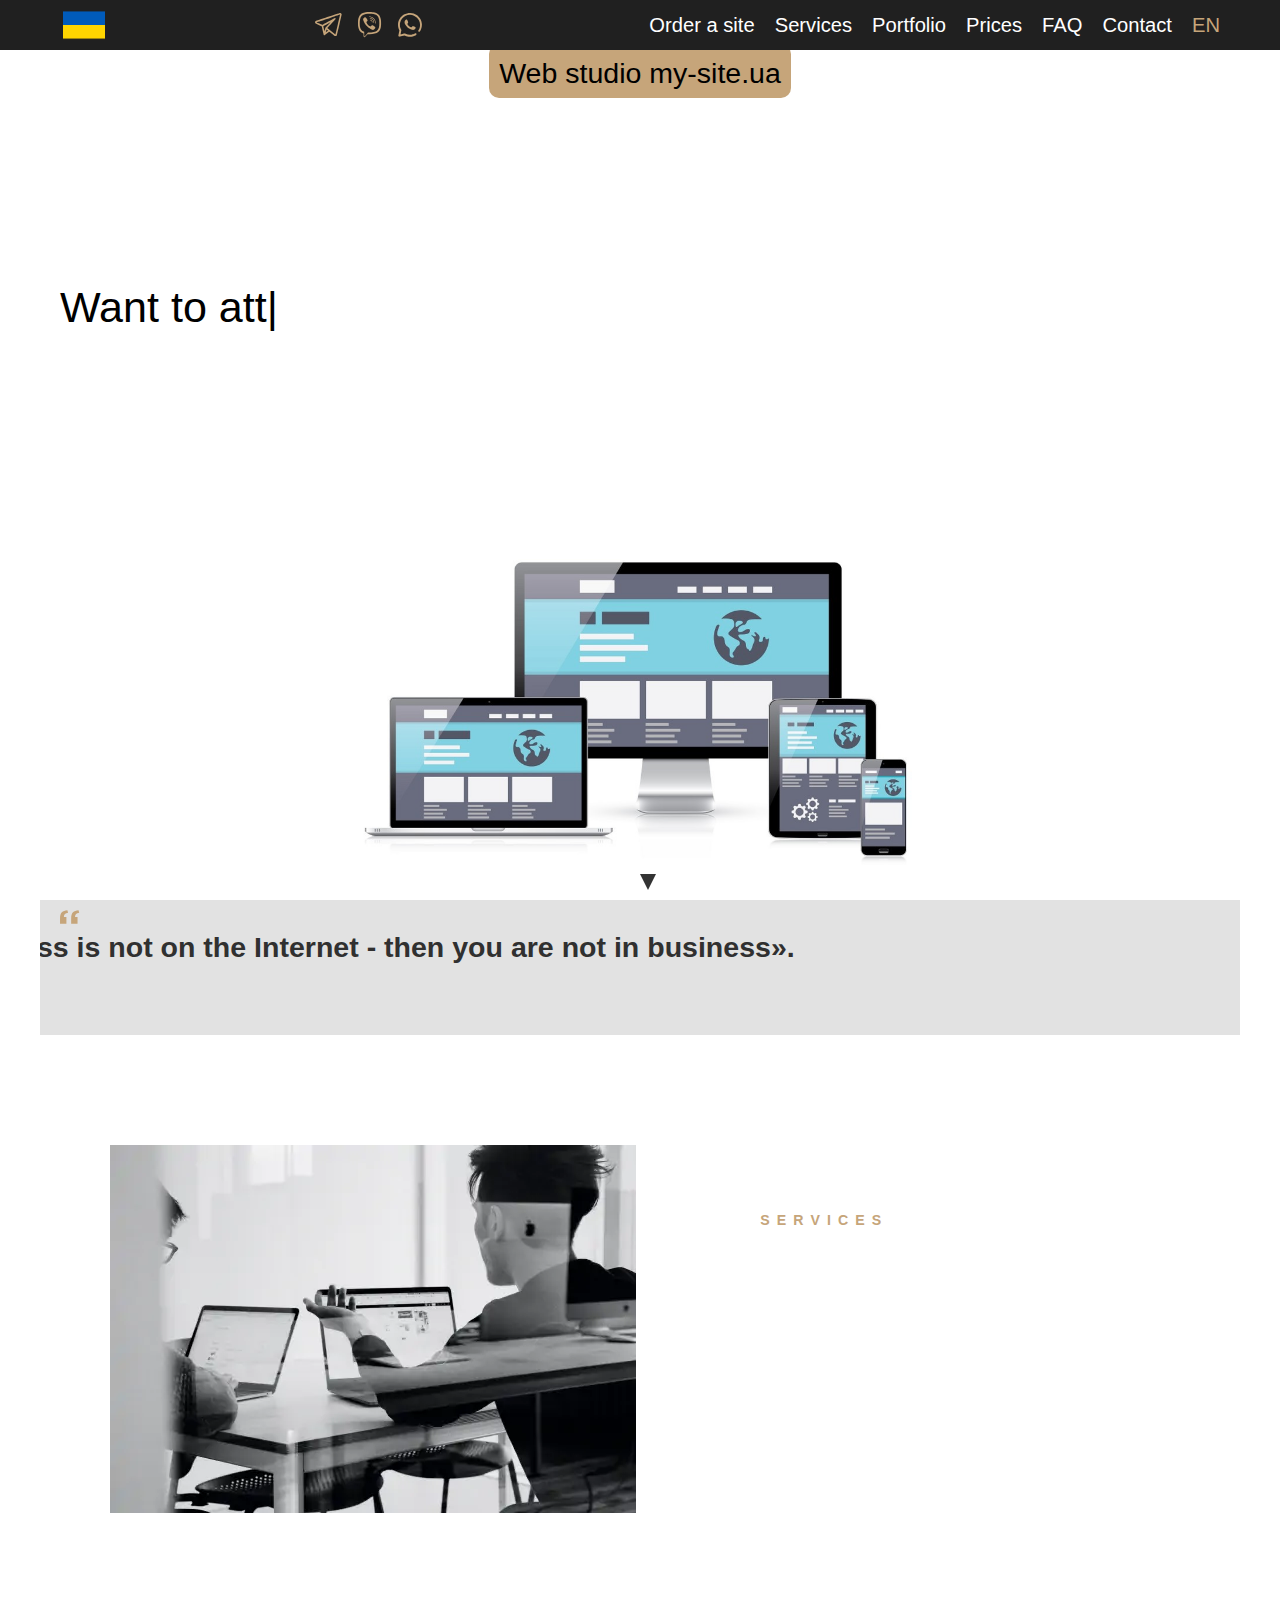
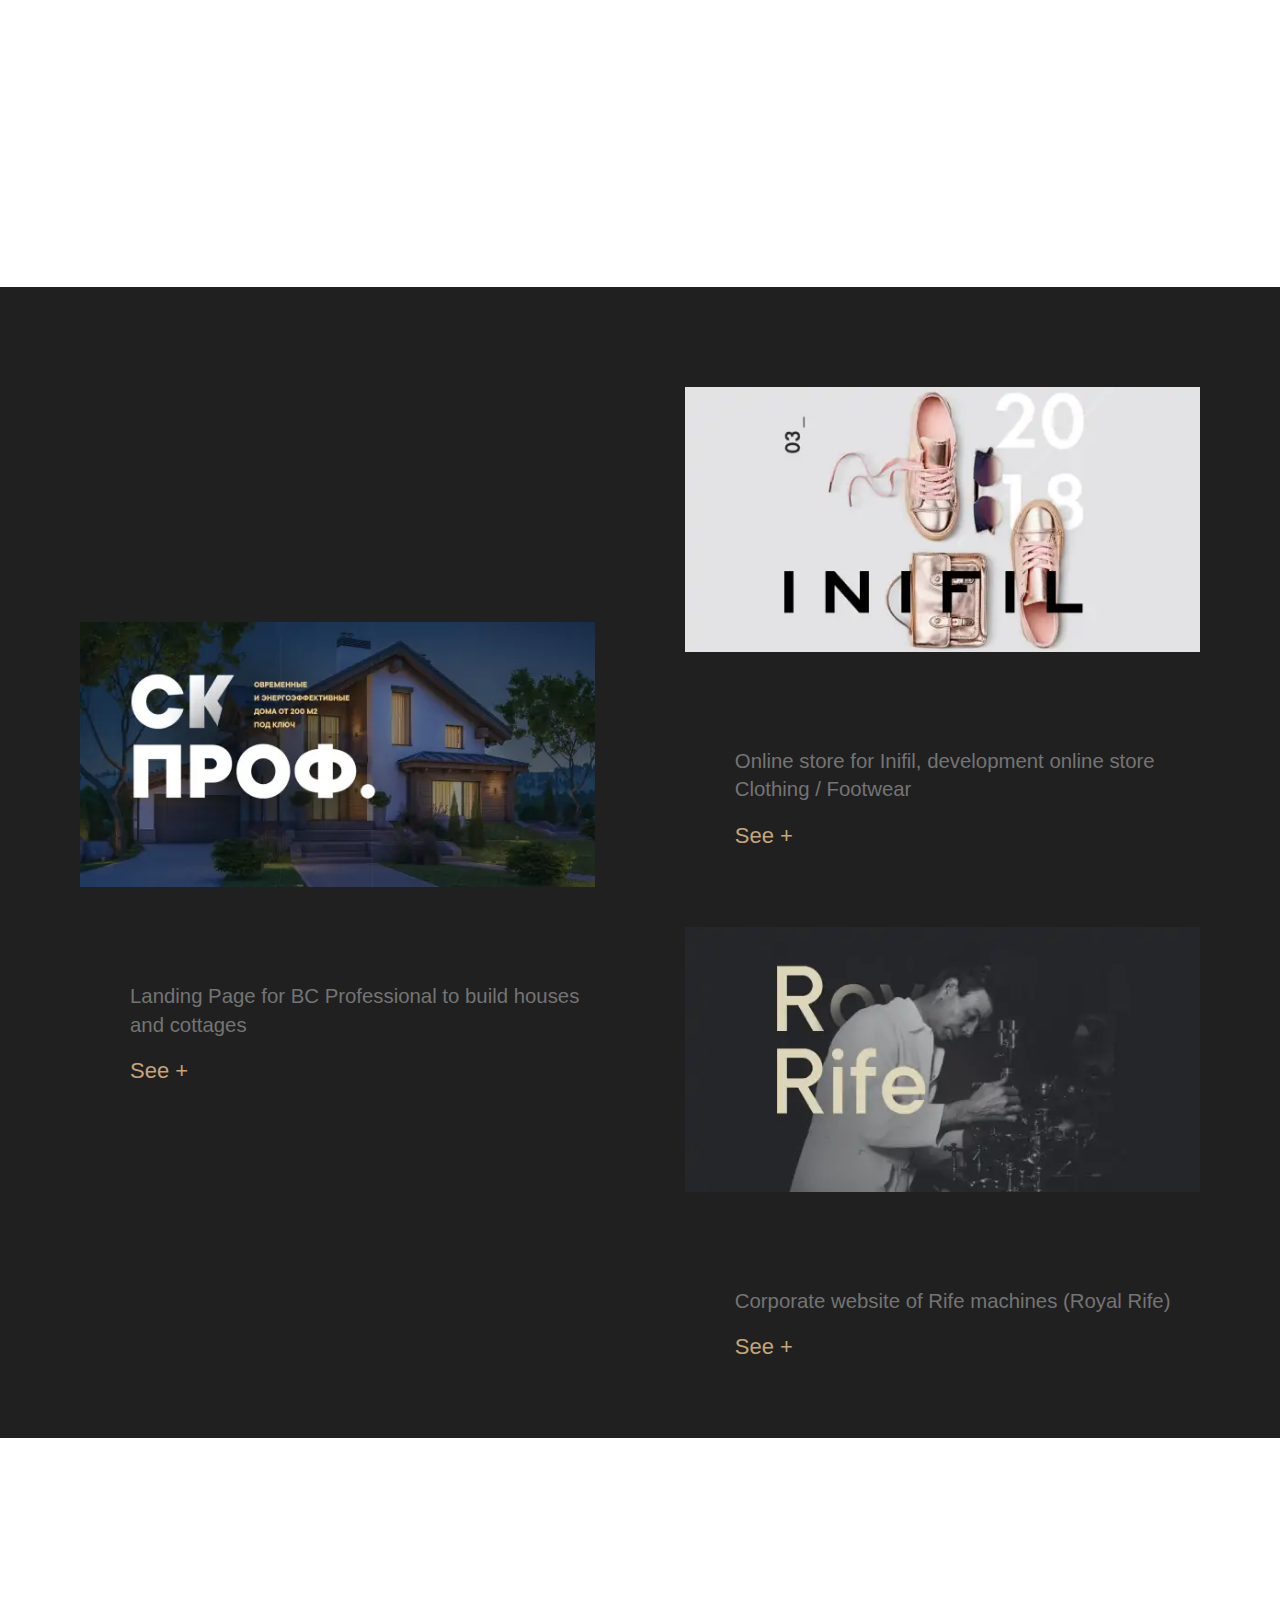
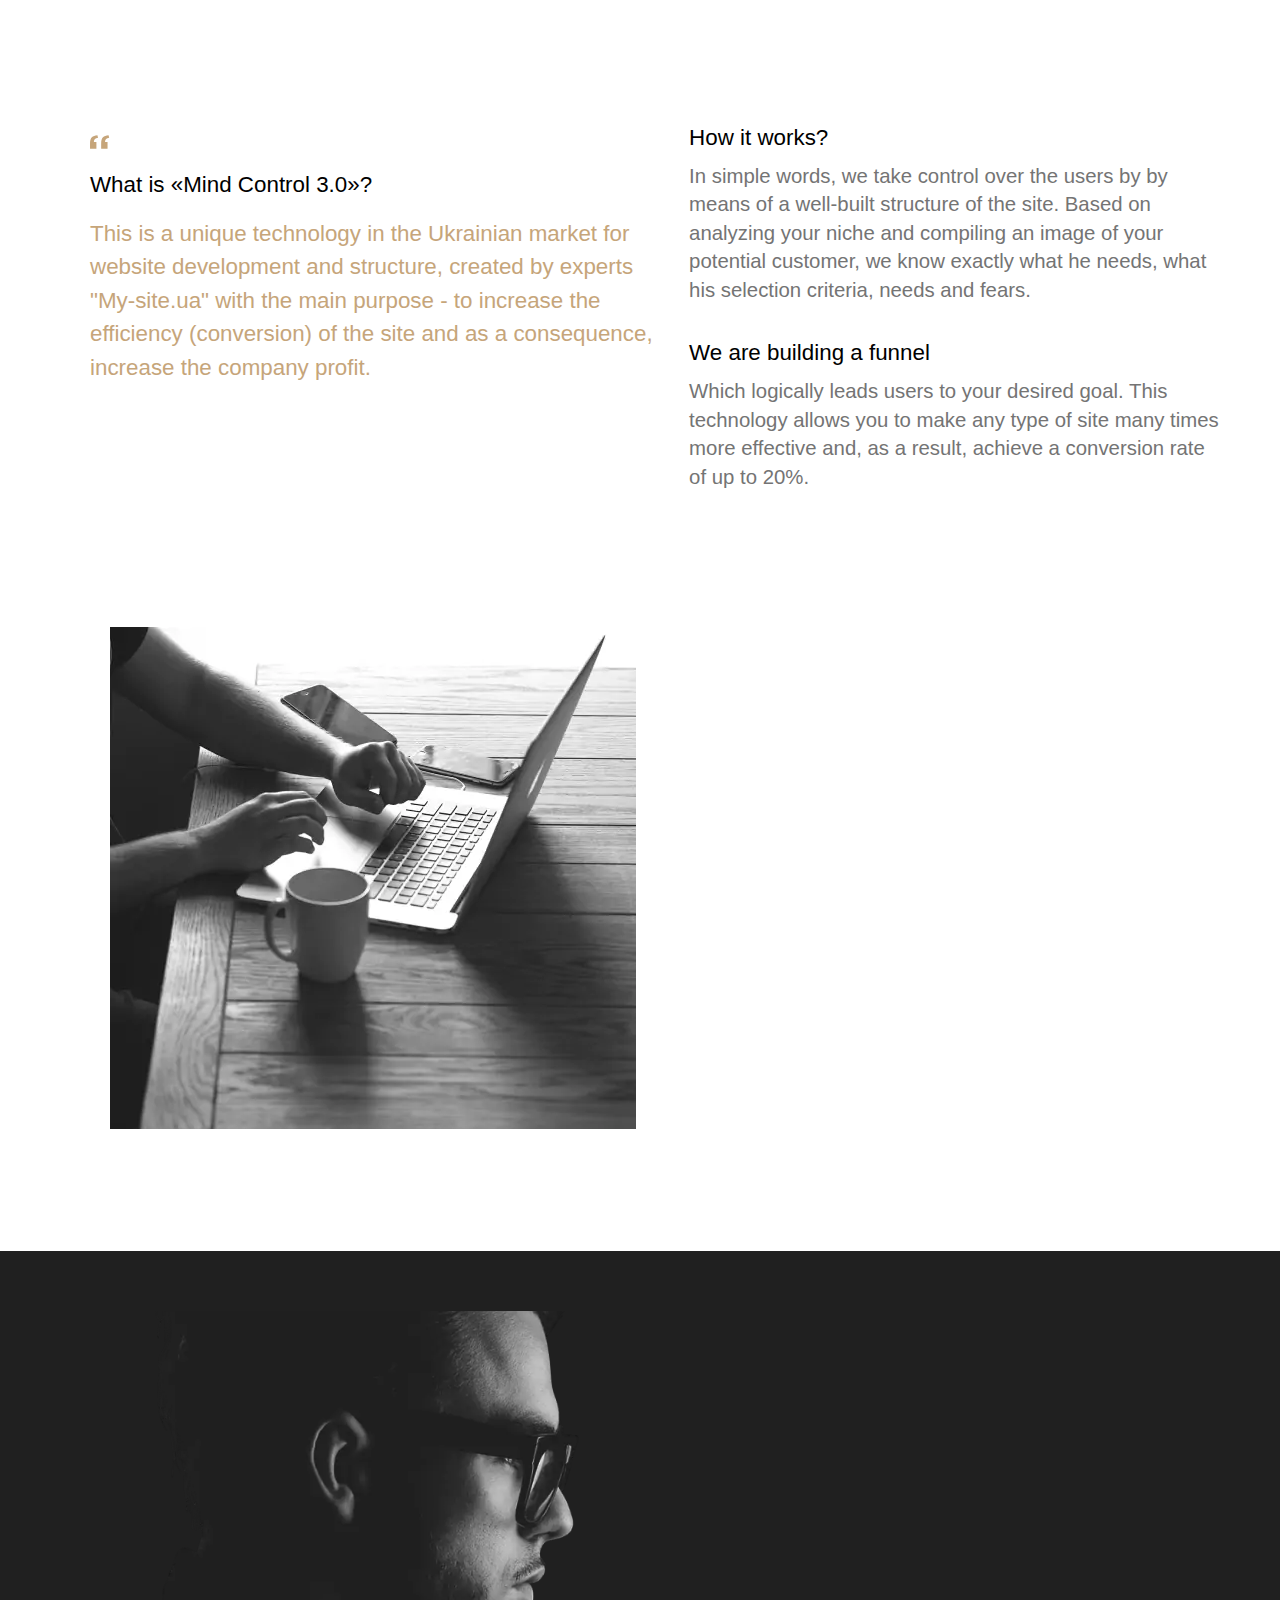
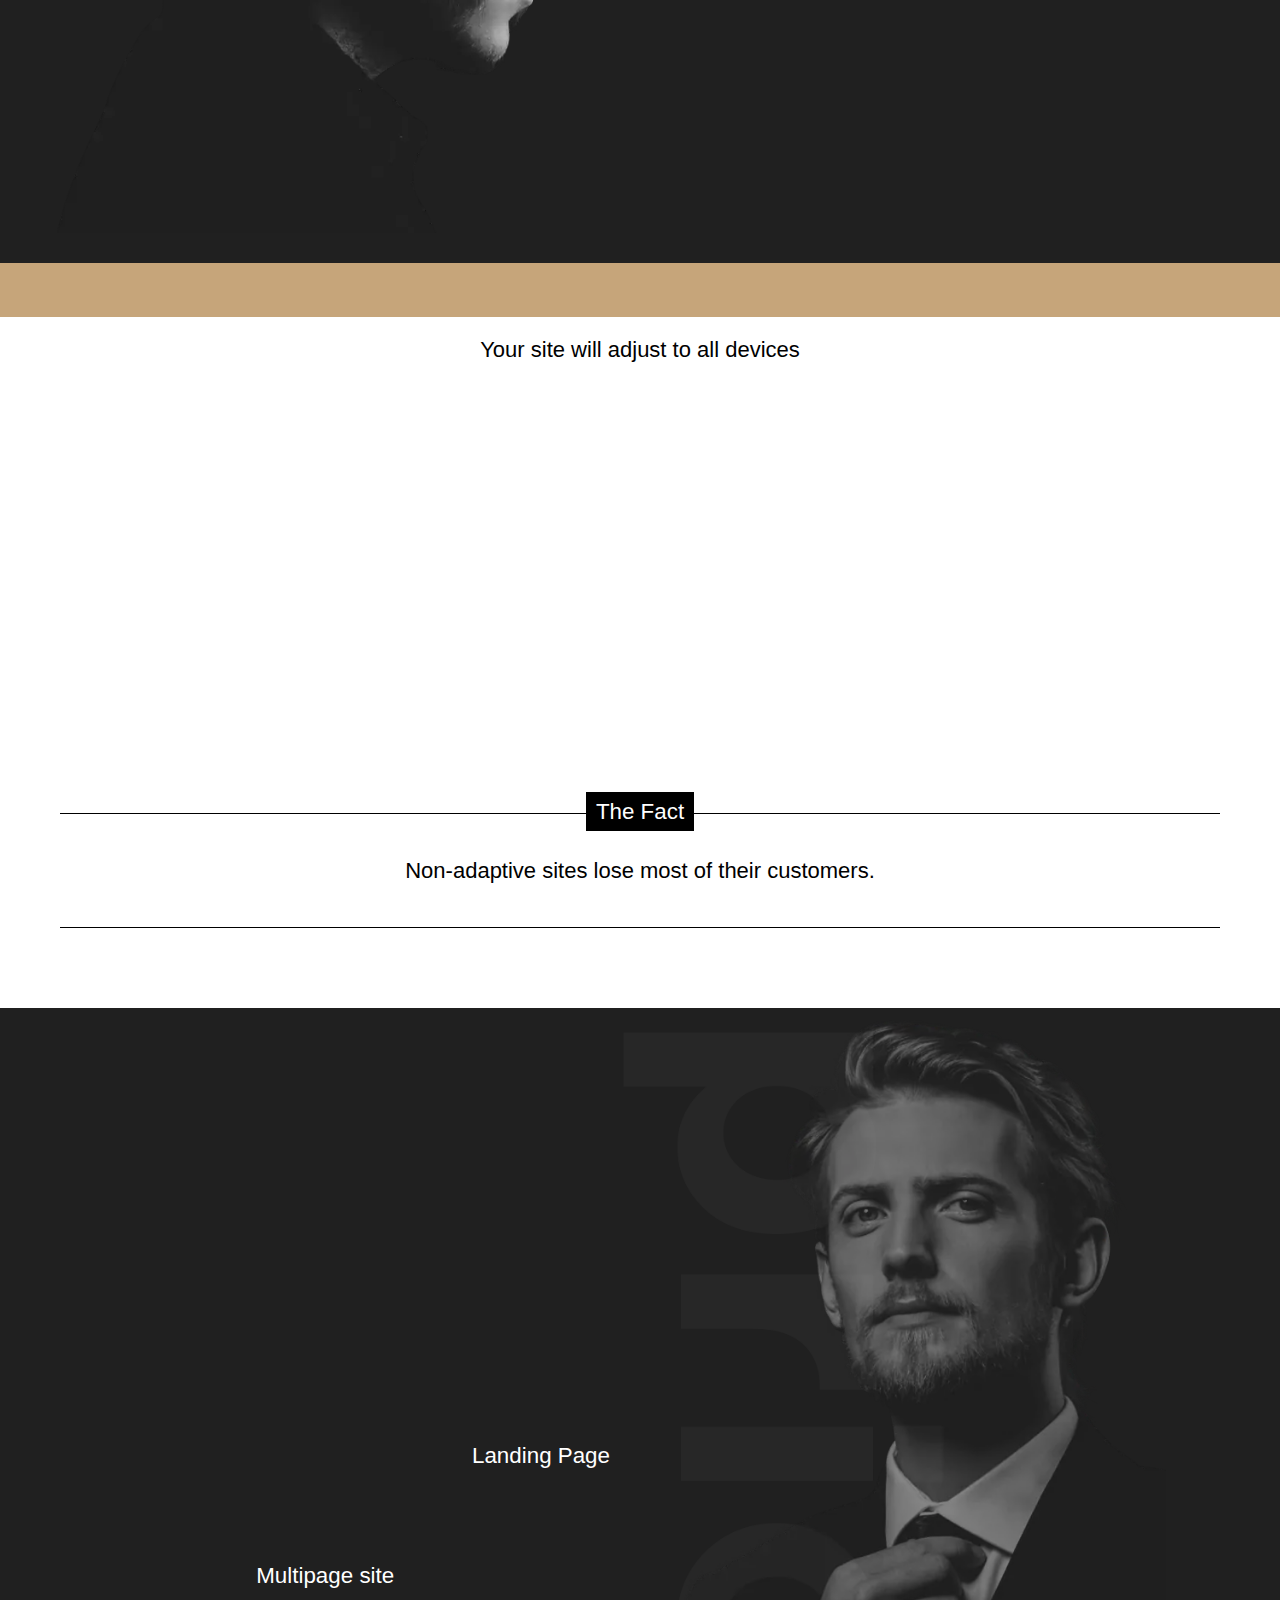
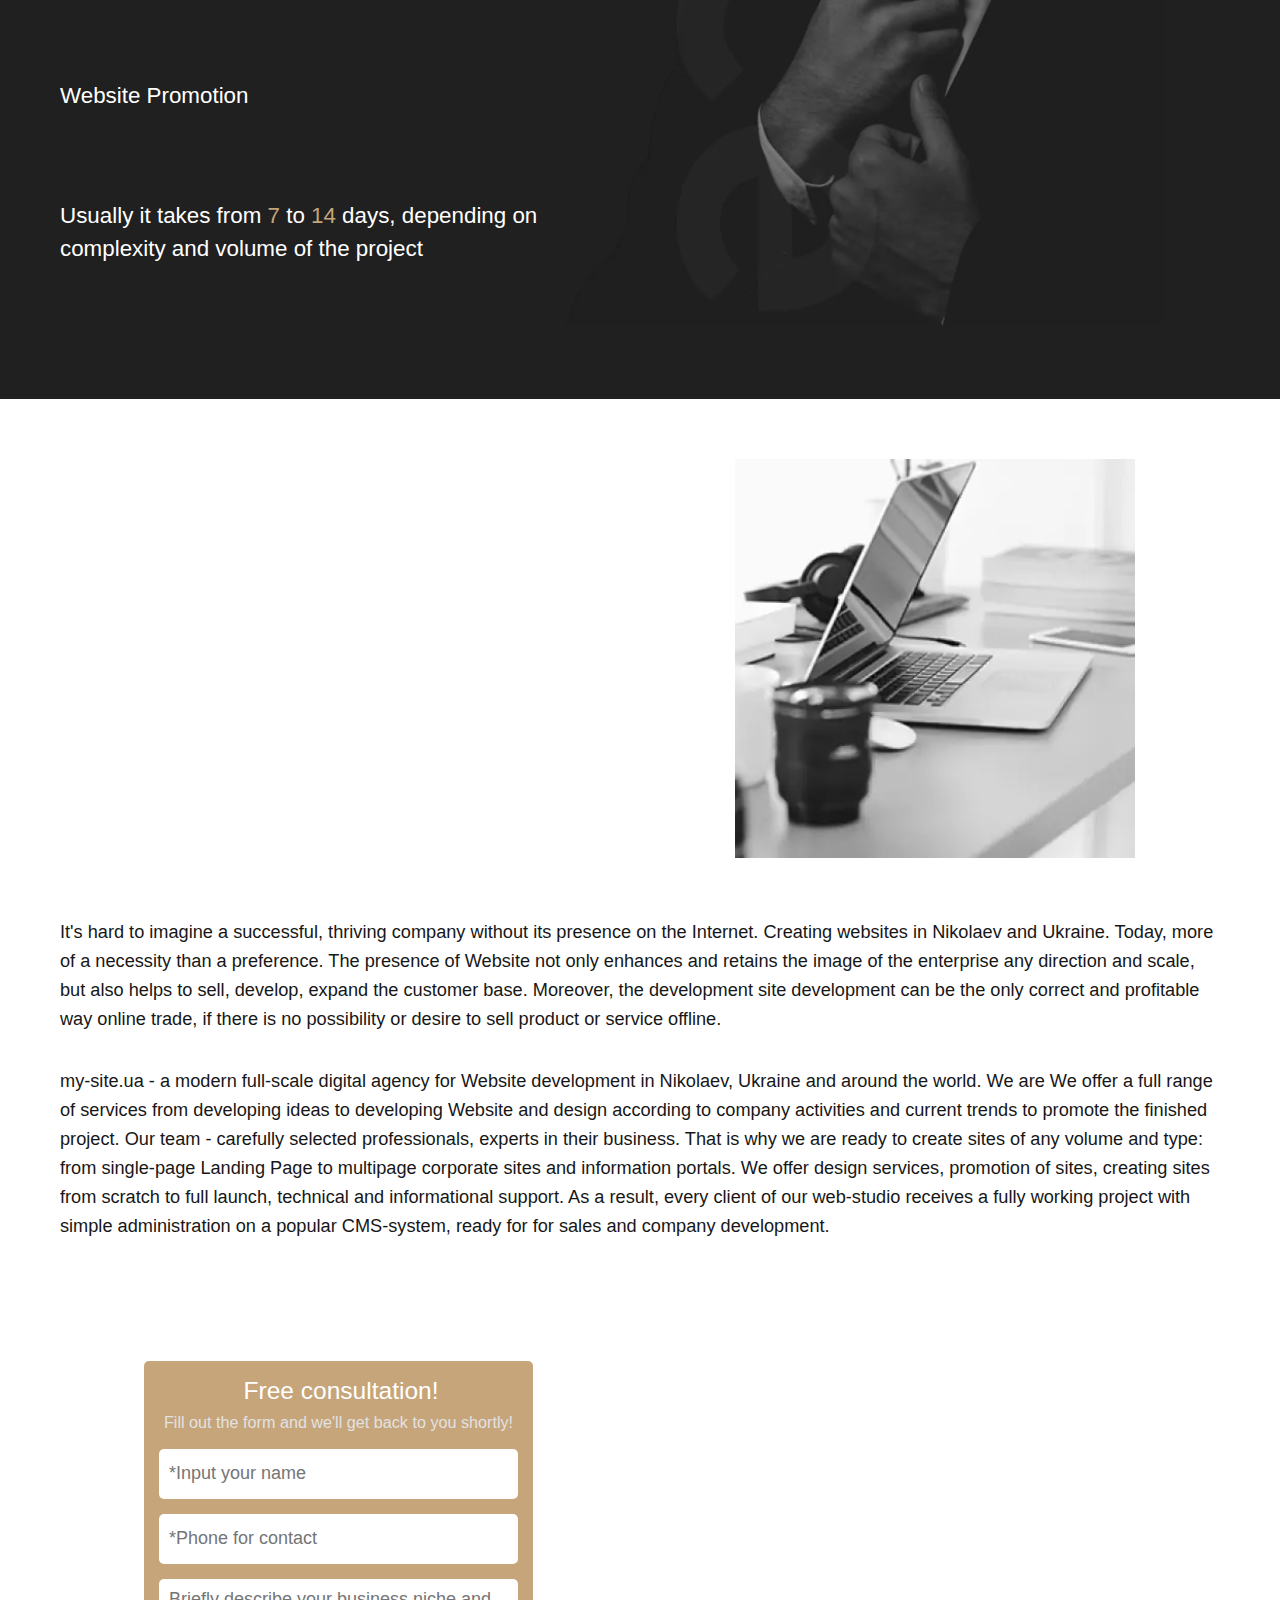
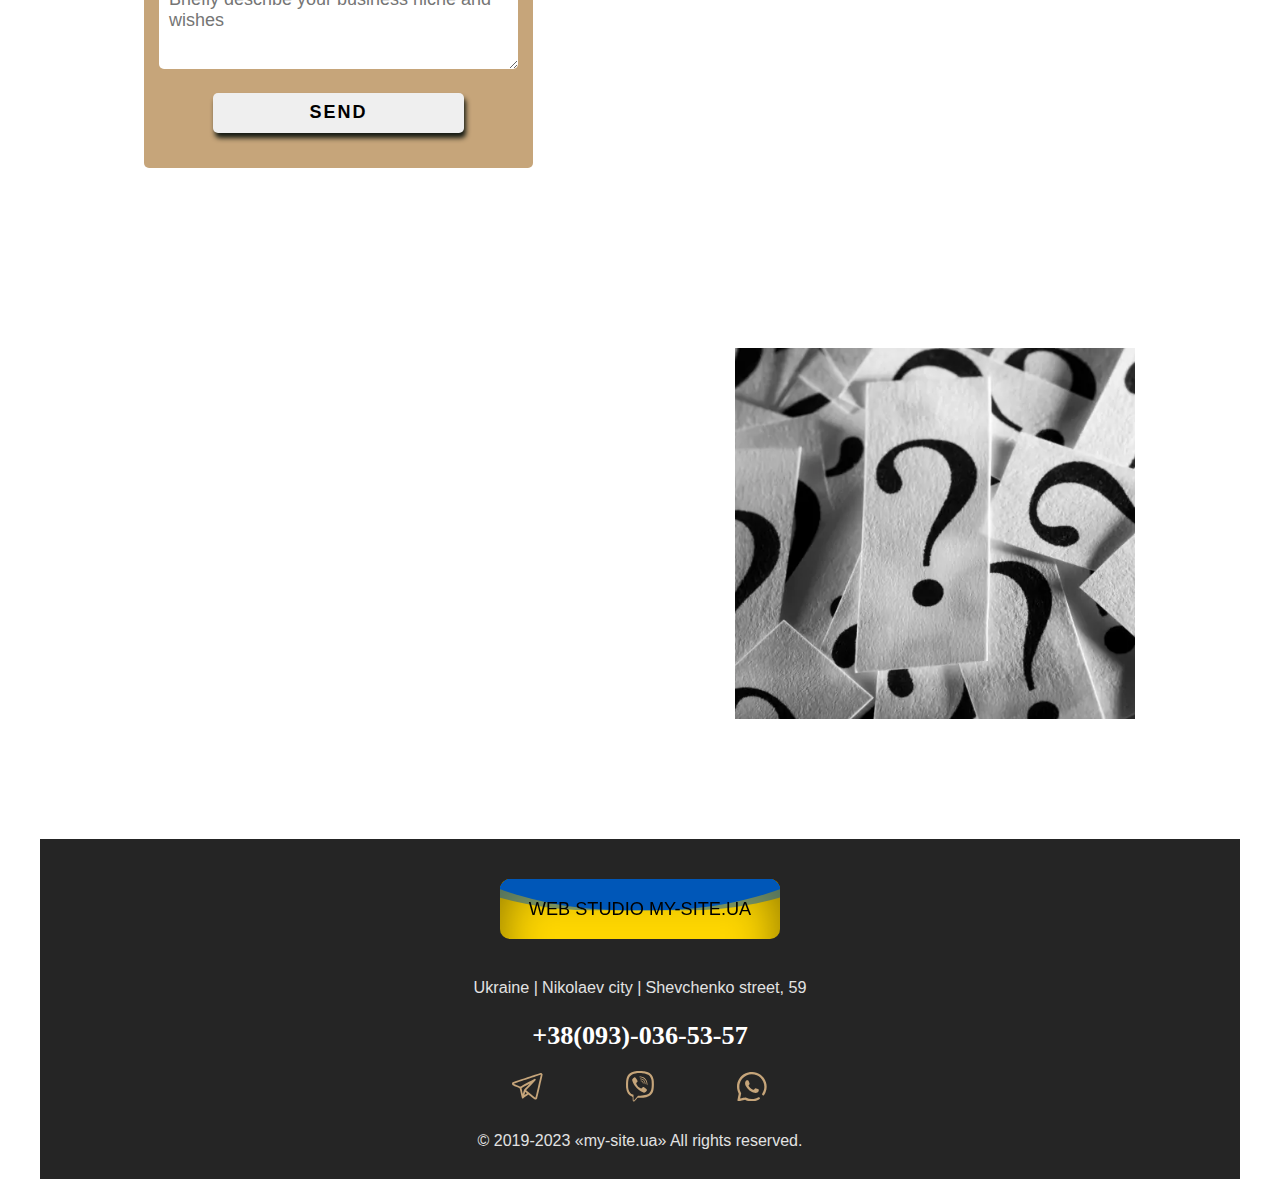
==== en.html @ 3efa8b8e "Закончил укр и анг версии, добавил вотсап" ====
<!DOCTYPE html>
<html lang="en">
  <head>
    <meta charset="UTF-8" />
    <meta name="viewport" content="width=device-width, initial-scale=1.0" />
    <meta http-equiv="X-UA-Compatible" content="ie=edge" />
    <link rel="shortcut icon" type="image/ico" href="img/favicon.ico.png" />
    <!-- Краткое описание страницы  -->
    <meta
      name="description"
      content="Development of modern websites in Ukraine" />
    <!-- Пишем не более 140 символов. -->
    <!-- Ключевые слова страницы  -->
    <meta
      name="keywords"
      content="Make a site, the site price, website development, website on WordPress, the site on Wordpress, buy the site, order a website, website creation, website not expensive, the site Ukraine, order a website in Ukraine" />
    <!-- Пишем не более 20ти слов. Ключевые фразы разделяем запятой. -->
    <!-- локализация сайта, для русскоязычного сайта ru_RU -->
    <meta property="og:locale" content="en_US" />
    <!-- тип контента, по умолчанию используется article -->
    <meta property="og:type" content="article" />
    <!-- заголовок страницы, который будет выводится в записи социальной сети -->
    <meta
      property="og:title"
      content="Development of modern websites in Ukraine" />
    <!-- описание страницы -->
    <meta
      property="og:description"
      content="Profesionalno approach to solving your problems. Corporate sites (business cards), landing page (the site of one product or service), multi-page sites. Reasonable prices with high quality!" />
    <!-- ссылка на изображение, которое будет публиковаться в записи -->
    <meta
      property="og:image"
      content="https://dimamarktarg.github.io/dev-site/img/bg/bg2.jpg" />
    <!-- ссылка на текущую страницу -->
    <meta
      property="og:url"
      content="https://dimamarktarg.github.io/dev-site/" />
    <!-- название сайта -->
    <meta property="og:site_name" content="Web studio my-site.ua" />
    <link rel="stylesheet" href="css/style.css" />
    <title>Development of modern websites in Ukraine</title>
    <script defer src="js/en.js"></script>
  </head>
  <body>
    <div class="wrapper">
      <header class="header" id="navbar">
        <div class="header__container">
          <div class="header__logo">
            <a
              href="https://dimamarktarg.github.io/dev-site/"
              class="header__logo"
              ><img src="img/logo.png" alt="Лого" class="nav__logo" id="logo"
            /></a>
          </div>
          <div class="nav__text">
            <a href="https://t.me/Smile111" target="_blank" rel="nofollow">
              <svg
                width="27"
                viewBox="0 0 21 18"
                fill="none"
                xmlns="http://www.w3.org/2000/svg">
                <path
                  d="M16.2241 1.00653C14.552 1.56661 10.3392 2.95464 6.87319 4.09916C0.898973 6.0635 0.558053 6.19338 0.322656 6.45312C-0.107552 6.94015 -0.107552 7.58141 0.322656 8.06843C0.501233 8.27948 1.03696 8.54735 2.84709 9.33471C4.11336 9.88667 5.16859 10.3575 5.20917 10.3899C5.24164 10.4143 5.58256 11.8835 5.95595 13.6449C6.40239 15.7148 6.70273 16.9161 6.80013 17.046C7.01118 17.3382 7.32774 17.3463 7.72548 17.0785C7.98523 16.908 10.3149 15.1872 11.0697 14.6027C11.1184 14.5703 12.0032 15.2359 13.1802 16.2018C14.4384 17.2327 15.3231 17.8983 15.5098 17.947C16.1673 18.1499 16.8573 17.7522 17.0683 17.0622C17.1251 16.8512 17.9855 13.2228 18.984 8.99379C20.3801 3.06828 20.7778 1.24192 20.7373 1.02276C20.6317 0.47891 20.0473 0 19.4953 0C19.3736 0 17.8963 0.454559 16.2241 1.00653ZM19.5116 1.39615C19.4872 1.50167 18.6674 4.99204 17.6852 9.16425C16.703 13.3365 15.8913 16.7619 15.8751 16.77C15.8589 16.7862 14.4302 15.6417 12.7013 14.2293L9.55996 11.6562L10.12 11.088C12.8474 8.27948 15.9968 4.9271 16.0618 4.75664C16.2079 4.36702 15.9238 3.9774 15.4855 3.9774C15.3556 3.9774 8.32615 7.80869 5.9803 9.15613C5.76925 9.27789 5.70432 9.25354 3.74809 8.40124C2.64416 7.92233 1.60516 7.46777 1.45906 7.3866L1.17496 7.2486L3.08248 6.62358C4.12148 6.28266 8.22875 4.93522 12.2061 3.62024C16.1835 2.30527 19.4547 1.22569 19.4953 1.22569C19.5278 1.21757 19.5359 1.29874 19.5116 1.39615ZM11.5487 7.80869C11.1996 8.18207 10.3067 9.11555 9.56807 9.88667C8.82942 10.6578 8.18816 11.3721 8.13946 11.4695C8.08264 11.5669 7.88783 12.2082 7.69302 12.8819C7.50632 13.5637 7.33586 14.1157 7.32774 14.0995C7.28716 14.067 6.47545 10.2844 6.4998 10.2682C6.55662 10.2195 12.1331 7.14308 12.1574 7.14308C12.1737 7.14308 11.8977 7.44342 11.5487 7.80869ZM9.7223 13.3527C9.94146 13.5313 10.12 13.7017 10.1119 13.7342C10.1038 13.7667 9.69795 14.0832 9.21904 14.4485C8.66707 14.8625 8.3505 15.0573 8.37486 14.9599C8.39921 14.8787 8.5372 14.4079 8.67519 13.9209C8.81318 13.4257 8.94306 12.9793 8.96741 12.9144C9.00799 12.7926 9.02423 12.8007 9.7223 13.3527Z"
                  fill="#c6a57a"></path>
              </svg>
            </a>
            <a
              href="viber://chat?number=%2B380930365357"
              target="_blank"
              rel="nofollow">
              <svg
                width="24"
                viewBox="0 0 19 20"
                fill="none"
                xmlns="http://www.w3.org/2000/svg">
                <path
                  d="M7.18602 0.0608273C4.56612 0.381472 2.64225 1.16353 1.66468 2.30534C0.976463 3.11086 0.444662 4.36998 0.178761 5.81679C0.00670828 6.74744 -0.0636771 9.90696 0.0692731 11.0018C0.4212 14.0362 1.69596 15.9601 3.90137 16.7891L4.3706 16.9611V17.9935C4.37842 19.2057 4.44881 19.581 4.72253 19.8157C5.19177 20.2223 5.51241 20.0268 6.81063 18.5096L7.57705 17.6103L9.12553 17.6024C12.2694 17.579 14.7564 16.969 15.9842 15.9132C16.8992 15.1389 17.5874 13.9971 17.9081 12.7615C18.3382 11.0644 18.4164 7.41219 18.0645 5.65256C17.3841 2.29752 15.8043 0.88199 11.9566 0.201597C10.9243 0.0139027 8.17924 -0.0643024 7.18602 0.0608273ZM10.7679 1.46853C12.9654 1.70315 14.553 2.26624 15.3742 3.07958C15.9138 3.6192 16.3596 4.54203 16.6177 5.65256C16.7897 6.37205 16.821 6.76308 16.8601 8.12387C16.9539 11.5962 16.5707 13.1994 15.3585 14.4038C14.7173 15.0451 14.2871 15.2954 13.3252 15.5769C12.1286 15.921 10.9399 16.0931 9.35233 16.14L7.88205 16.1869L6.90448 17.3835C6.37268 18.0404 5.75485 18.7599 5.54369 18.9867C4.94151 19.628 4.91805 19.5732 4.91805 17.4147V15.6395L4.45663 15.4674C3.05674 14.9591 2.07135 13.7625 1.63339 12.0655C1.28929 10.7125 1.26583 7.54514 1.59429 5.96538C2.11827 3.42369 3.41649 2.21149 6.17716 1.64841C7.4832 1.38251 9.35233 1.31212 10.7679 1.46853Z"
                  fill="#c6a57a"></path>
                <path
                  d="M8.79856 3.68961C8.72817 3.88513 8.83766 4.04154 9.05664 4.04154C9.5728 4.04936 10.5347 4.2918 11.0744 4.54206C11.786 4.88617 12.5837 5.65258 12.9513 6.34862C13.2563 6.93516 13.4987 7.80325 13.5691 8.59313C13.6239 9.21878 13.7334 9.38301 13.9758 9.1875C14.2495 8.9607 13.8898 7.09157 13.3893 6.12964C12.9904 5.37104 12.1067 4.47949 11.395 4.13539C10.4252 3.65833 8.91587 3.40025 8.79856 3.68961Z"
                  fill="#c6a57a"></path>
                <path
                  d="M5.34711 4.24475C4.63543 4.61232 4.04889 5.35528 4.04106 5.8949C4.03324 6.43452 4.95608 8.43659 5.78506 9.68007C6.37942 10.5638 7.60726 11.8229 8.47535 12.4251C9.34343 13.0273 10.6886 13.7702 11.3846 14.0205C11.9008 14.2082 11.9946 14.2238 12.2762 14.1378C12.6359 14.0283 13.1208 13.6217 13.4414 13.1524C13.9028 12.4798 13.8403 12.1905 13.1051 11.5805C12.3309 10.9314 11.6583 10.5325 11.3533 10.5325C10.9936 10.5325 10.8528 10.6185 10.5947 10.9861C10.2741 11.4475 10.016 11.5336 9.49984 11.3302C8.3815 10.9001 7.38046 9.90687 6.90341 8.74942C6.61404 8.04556 6.64533 7.87351 7.14584 7.38081C7.52123 7.01324 7.57598 6.9194 7.57598 6.6535C7.57598 6.30939 7.16931 5.58207 6.50455 4.72963C6.01968 4.11962 5.78506 4.01795 5.34711 4.24475Z"
                  fill="#c6a57a"></path>
                <path
                  d="M9.25053 5.01924C9.15668 5.24604 9.28963 5.33989 9.80579 5.44155C11.2291 5.69963 12.1363 6.66157 12.2615 8.04581C12.2927 8.4603 12.3475 8.62454 12.4492 8.6871C12.7072 8.84351 12.7933 8.59326 12.7307 7.91286C12.5899 6.48951 11.6515 5.37899 10.275 5.01924C9.68066 4.87065 9.30527 4.87065 9.25053 5.01924Z"
                  fill="#c6a57a"></path>
                <path
                  d="M9.66607 6.28601C9.63479 6.30947 9.61133 6.41896 9.61133 6.51281C9.61133 6.6614 9.67389 6.7005 10.0336 6.77871C10.6828 6.91166 10.933 7.24794 11.0425 8.10821C11.0503 8.17077 11.152 8.23334 11.2771 8.24898C11.4805 8.27244 11.4883 8.26462 11.4883 7.89705C11.4883 7.42 11.2771 6.95858 10.9174 6.64576C10.5498 6.32511 9.8303 6.11396 9.66607 6.28601Z"
                  fill="#c6a57a"></path>
              </svg>
            </a>
            <a
              href="whatsapp://send?phone=+380930365357"
              target="_blank"
              rel="nofollow">
              <svg
                width="25"
                viewBox="0 0 19 18"
                fill="none"
                xmlns="http://www.w3.org/2000/svg">
                <path
                  d="M8.16962 0.0170288C8.07003 0.0312557 7.77126 0.0810509 7.49384 0.123732C6.7398 0.244661 5.72257 0.586109 4.94008 0.991581C1.48292 2.75573 -0.466189 6.49033 0.0957793 10.2534C0.223823 11.0928 0.472796 11.9464 0.807131 12.6862C0.942288 12.9779 1.0561 13.2766 1.0561 13.3478C1.0561 13.4189 0.878266 14.2725 0.664861 15.24C0.451455 16.2145 0.273617 17.1322 0.273617 17.2815C0.273617 17.6301 0.586612 17.9715 0.892493 17.9715C0.999196 17.9644 1.97375 17.7653 3.04789 17.5163L4.99699 17.0681L5.43092 17.2673C6.56197 17.7795 7.65745 18 9.09438 18C10.6594 18 11.8544 17.7297 13.1847 17.0681C13.8818 16.7196 14.0738 16.5204 14.0738 16.1576C14.0738 15.7948 13.9316 15.5885 13.6115 15.4818C13.3767 15.4036 13.3056 15.4249 12.5231 15.7877C11.5628 16.243 11.1573 16.371 10.2681 16.5133C8.74582 16.7622 7.08125 16.5133 5.7368 15.8304C5.19617 15.5601 5.13215 15.5601 3.24707 16.0011C2.50726 16.1718 1.90973 16.2856 1.90973 16.2501C1.90973 16.2145 2.052 15.5458 2.22983 14.7562C2.40767 13.9666 2.54994 13.2482 2.54994 13.1628C2.54994 13.0774 2.38633 12.672 2.19427 12.2594C1.99509 11.8468 1.74612 11.1924 1.64653 10.8082C1.48292 10.1965 1.46157 9.97595 1.46157 8.97295C1.46157 7.97705 1.48292 7.74942 1.64653 7.15189C2.22272 4.96804 3.75924 3.11852 5.80082 2.14397C7.7357 1.2121 10.133 1.16942 12.1461 2.03015C13.7608 2.72017 15.3898 4.31359 16.0941 5.90702C17.1113 8.2118 16.9619 10.7869 15.6744 12.9209C15.2831 13.5612 15.2618 13.8315 15.5606 14.1374C15.8309 14.4077 16.2435 14.4219 16.5067 14.18C16.7485 13.9524 17.2109 13.1486 17.5097 12.423C18.6621 9.6345 18.342 6.54012 16.6347 3.98637C16.1581 3.27502 14.9132 2.02304 14.2161 1.56066C12.6796 0.529202 11.2213 0.0668221 9.37892 0.0099144C8.80984 -0.00431252 8.26921 -0.00431252 8.16962 0.0170288Z"
                  fill="#c6a57a"></path>
                <path
                  d="M5.92161 5.09612C5.7082 5.18148 5.33119 5.64386 5.13912 6.04933C4.91149 6.53305 4.90438 7.30131 5.11778 7.94153C5.50191 9.05835 7.28029 11.1568 8.41845 11.8255C9.35744 12.3732 10.7659 12.8499 11.4559 12.8499C12.1602 12.8499 12.9782 12.3804 13.2272 11.8255C13.2983 11.6619 13.3623 11.3702 13.3623 11.1568V10.7798L12.3949 10.3174C11.7334 9.99733 11.3777 9.86218 11.271 9.89774C11.1927 9.91908 10.9509 10.1609 10.7375 10.4313C10.4529 10.8012 10.3106 10.9292 10.1826 10.9292C9.85538 10.9292 8.80258 10.3246 8.21216 9.79815C7.83515 9.45671 7.10245 8.46081 7.10245 8.28298C7.10245 8.21184 7.24472 7.96998 7.42256 7.74946C7.62885 7.49337 7.74267 7.28708 7.74267 7.15904C7.74267 6.93141 7.09534 5.35221 6.9175 5.16014C6.78946 5.01787 6.21326 4.97519 5.92161 5.09612Z"
                  fill="#c6a57a"></path>
              </svg>
            </a>
          </div>
          <div class="header__menu menu">
            <div class="menu__icon">
              <span></span>
            </div>
            <nav class="menu__body">
              <ul class="menu__list">
                <li>
                  <a class="menu__link btn--show-modal-window" href="#"
                    >Order a site</a
                  >
                </li>
                <li>
                  <a data-goto=".services" href="#" class="menu__link"
                    >Services</a
                  >
                </li>
                <li>
                  <a data-goto=".portfolio" href="#" class="menu__link"
                    >Portfolio</a
                  >
                </li>
                <li>
                  <a data-goto=".cost" href="#" class="menu__link">Prices</a>
                </li>
                <li>
                  <a data-goto=".faq_2" href="#" class="menu__link">FAQ</a>
                </li>
                <li>
                  <a data-goto=".footer" href="#" class="menu__link">Contact</a>
                </li>
                <li>
                  <p class="menu__link menu__arroww gold">EN</p>
                  <spun class="menu__arrow"></spun>
                  <ul class="menu__sub-list">
                    <li>
                      <a href="uk.html" class="menu__sub-link">UA</a>
                    </li>
                    <li>
                      <a href="en.html" class="menu__sub-link">RU</a>
                    </li>
                  </ul>
                </li>
              </ul>
            </nav>
          </div>
        </div>
      </header>
      <main class="page">
        <div class="under-header">
          <h1 class="text-center _anim-items">Web studio my-site.ua</h1>
          <div><span id="text"></span><span id="cursor">|</span></div>
          <div class="bg-container">
            <img src="img/bg/bg2.jpg" alt="Responsive-Web-Desig" />
          </div>
        </div>

        <section class="page__section page__section_1">
          <div class="cite">
            <img src="img/icon/quote.svg" alt="Bill Gates" />
            <div class="cite__text _anim-items _anim-no-hide">
              «If your business is not on the Internet - then you are not in
              business».
            </div>
            <div class="cite__img _anim-items _anim-no-hide">
              <div class="cite__img-text">Bill Gates</div>
            </div>
          </div>
          <div class="page__wrapper-1200 margin-vert">
            <div class="services">
              <div class="services__img">
                <img src="img/bg/service-photo.png" alt="service-photo" />
              </div>
              <div class="services__body">
                <div class="services__title">SERVICES</div>
                <div class="services__subtitle anim-top _anim-items">
                  How we grow your business
                </div>
                <div class="services__text anim-left _anim-items">
                  We provide the full range of digital services to grow your
                  business and achieve WOW results
                </div>
              </div>
            </div>
            <div class="adaptive__colums">
              <div class="adaptive__items anim-top _anim-items _anim-no-hide">
                <div class="adaptive__img">
                  <img src="img/svg/serv1.svg" alt="ПК" />
                </div>
                <div class="adaptive__item">
                  <h2 class="adaptive__title">Site development</h2>
                  <div class="adaptive__text">
                    Creating a first-class and effective key to solving your
                    business:
                    <ul class="ul">
                      <li class="li">Landing page</li>
                      <li class="li">Corporate website of the company</li>
                      <li class="li">Site-card</li>
                    </ul>
                  </div>
                </div>
              </div>
              <div class="adaptive__items anim-top _anim-items _anim-no-hide">
                <div class="adaptive__img">
                  <img src="img/svg/serv2.svg" alt="Ноутбук" />
                </div>
                <div class="adaptive__item">
                  <h2 class="adaptive__title">Promotion of sites</h2>
                  <div class="adaptive__text">
                    Promoting a business based on its specifics and requirements
                    for results:
                    <ul class="ul">
                      <li class="li">SEO-promotion</li>
                      <li class="li">Contextual advertising</li>
                      <li class="li">Targeted advertising FB/Inst</li>
                    </ul>
                  </div>
                </div>
              </div>
            </div>
          </div>

          <div class="portfolio">
            <div class="page__wrapper-1200">
              <div class="portfolio__container">
                <div class="portfolio__wrap">
                  <div class="portfolio__side_left">
                    <div class="portfolio__item">
                      <div class="portfolio__about">
                        <div
                          class="services__subtitle anim-top _anim-items white">
                          Portfolio
                        </div>
                        <div
                          class="services__text anim-left _anim-items gray-w">
                          Something we are proud of.<br />Check out our work
                        </div>
                      </div>
                    </div>

                    <div class="portfolio__item">
                      <div class="portfolio__photo">
                        <a href="https://sk-prof.com/" target="_blank"
                          ><img src="img/bg/work1.png.webp" alt="Картинка"
                        /></a>
                      </div>
                      <div class="portfolio__about">
                        <div
                          class="services__subtitle anim-top _anim-items white">
                          BC Professional
                        </div>
                        <p class="adaptive__text">
                          Landing Page for BC Professional to build houses and
                          cottages
                        </p>
                        <a
                          href="https://sk-prof.com/"
                          class="portfolio__link"
                          target="_blank"
                          >See +</a
                        >
                      </div>
                    </div>
                  </div>

                  <div class="portfolio__side_right">
                    <div class="portfolio__item">
                      <div class="portfolio__photo">
                        <a href="https://inifil.com.ua/" target="_blank"
                          ><img src="img/bg/work2.png.webp" alt="Картинка"
                        /></a>
                      </div>
                      <div class="portfolio__about">
                        <div
                          class="services__subtitle anim-top _anim-items white">
                          Inifi
                        </div>
                        <p class="adaptive__text">
                          Online store for Inifil, development online store
                          Clothing / Footwear
                        </p>
                        <a
                          href="https://inifil.com.ua/"
                          class="portfolio__link"
                          target="_blank"
                          >See +</a
                        >
                      </div>
                    </div>
                    <div class="portfolio__item">
                      <div class="portfolio__photo">
                        <a href="https://rife.com.ua/" target="_blank"
                          ><img src="img/bg/work3.png.webp" alt="Картинка"
                        /></a>
                      </div>
                      <div class="portfolio__about">
                        <div
                          class="services__subtitle anim-top _anim-items white">
                          Royal Rife
                        </div>
                        <p class="adaptive__text">
                          Corporate website of Rife machines (Royal Rife)
                        </p>
                        <a
                          href="https://rife.com.ua/"
                          class="portfolio__link"
                          target="_blank"
                          >See +</a
                        >
                      </div>
                    </div>
                  </div>
                </div>
              </div>
            </div>
          </div>
          <div class="page__wrapper-1200 serv_link">
            <div class="margin-vert">
              <div class="adaptive__padding padding__left">
                <div class="services__subtitle anim-top _anim-items">
                  Website development for business
                </div>
                <div class="services__text anim-left _anim-items">
                  through unique technology<br /><b>«Mind Control 3.0»</b>
                </div>
              </div>
            </div>

            <div class="fsb margin-vert">
              <div class="sb1">
                <img src="img/icon/quote.svg" alt="quote" />
                <h2 class="adaptive__title">What is «Mind Control 3.0»?</h2>
                <p>
                  This is a unique technology in the Ukrainian market for
                  website development and structure, created by experts
                  "My-site.ua" with the main purpose - to increase the
                  efficiency (conversion) of the site and as a consequence,
                  increase the company profit.
                </p>
              </div>
              <div class="sb2">
                <div class="adaptive__padding">
                  <h2 class="adaptive__title">How it works?</h2>
                  <p class="adaptive__text">
                    In simple words, we take control over the users by by means
                    of a well-built structure of the site. Based on analyzing
                    your niche and compiling an image of your potential
                    customer, we know exactly what he needs, what his selection
                    criteria, needs and fears.
                  </p>
                </div>
                <div class="adaptive__padding">
                  <h2 class="adaptive__title">We are building a funnel</h2>
                  <p class="adaptive__text">
                    Which logically leads users to your desired goal. This
                    technology allows you to make any type of site many times
                    more effective and, as a result, achieve a conversion rate
                    of up to 20%.
                  </p>
                </div>
              </div>
            </div>
          </div>
          <div class="page__wrapper-1200">
            <div class="services margin-vert padding-vert">
              <div class="services__img">
                <img src="img/bg/need.png.webp" alt="service-photo" />
              </div>
              <div class="services__body">
                <div class="services__subtitle anim-top _anim-items">
                  Website development will help you:
                </div>
                <div data-spollers class="spoller spoller_1">
                  <div
                    class="spoller__item anim-bottom _anim-items _anim-no-hide">
                    <button
                      tabindex="-1"
                      type="button"
                      data-spoller
                      class="spoller__title">
                      <span class="gold">1.</span> Shape the brand image.
                    </button>
                    <div class="spoller__body">
                      The website can display the company at its best and in
                      detail. Display processes, employees, certificates,
                      technologies, locations, and any catalog of products and
                      services.
                    </div>
                  </div>
                  <div
                    class="spoller__item anim-bottom _anim-items _anim-no-hide">
                    <button
                      tabindex="-1"
                      type="button"
                      data-spoller
                      class="spoller__title">
                      <span class="gold">2.</span> To talk about the business as
                      clearly as possible.
                    </button>
                    <div class="spoller__body">
                      The information on the site is arranged consistently, and
                      it's can always be found. When developing it, they find
                      out what is important to potential customers and partners.
                      And then this is taken into account in the design.
                    </div>
                  </div>
                  <div
                    class="spoller__item anim-bottom _anim-items _anim-no-hide">
                    <button
                      tabindex="-1"
                      type="button"
                      data-spoller
                      class="spoller__title">
                      <span class="gold">3.</span> Interact with users.
                    </button>
                    <div class="spoller__body">
                      The design and usability of the site largely determines
                      user experience - whether the client likes the site,
                      whether he wants to use the service again. This experience
                      can be constantly analyzed and improved.
                    </div>
                  </div>
                  <div
                    class="spoller__item anim-bottom _anim-items _anim-no-hide">
                    <button
                      tabindex="-1"
                      type="button"
                      data-spoller
                      class="spoller__title">
                      <span class="gold">4.</span> Attract new customers and
                      partners.
                    </button>
                    <div class="spoller__body">
                      Sites are advertised through contextual advertising,
                      banners, promotion in search engines and even through
                      traditional channels. Advertising on the Internet can
                      attract not only customers, but also possible investors,
                      partners and employees.
                    </div>
                  </div>
                  <div
                    class="spoller__item anim-bottom _anim-items _anim-no-hide">
                    <button
                      tabindex="-1"
                      type="button"
                      data-spoller
                      class="spoller__title">
                      <span class="gold">5.</span> Demonstrate the results work.
                    </button>
                    <div class="spoller__body">
                      The site allows you to place a portfolio: a description of
                      solved tasks with photos, video, text and any graphics.
                      For example, potential customers and partners can see the
                      experience performer.
                    </div>
                  </div>
                </div>
              </div>
            </div>
          </div>
          <div class="tehnologi">
            <div class="tehnologi__container">
              <div class="tehnologi__left">
                <div class="services__subtitle anim-top _anim-items">
                  <span class="gold">3</span>
                  <span class="white">the main components of technology</span>
                  <span class="gold"> «Mind Control 3.0»</span>
                </div>
              </div>
              <div class="tehnologi__right">
                <div class="tehnologi__block anim-left _anim-items">
                  <div class="right__num"><span class="bbg gold">01</span></div>
                  <div class="right__body">
                    <h2 class="adaptive__title white">
                      Detailed target audience analysis
                    </h2>
                    <p class="adaptive__text gray">
                      We're fully immersed in your business, communicating with
                      you and your managers to understand your needs. you and
                      your managers to understand the needs of your customers.
                      We develop user avatars.
                    </p>
                  </div>
                </div>
                <div class="tehnologi__block anim-left _anim-items">
                  <div class="right__num"><span class="bbg gold">02</span></div>
                  <div class="right__body">
                    <h2 class="adaptive__title white">Selling structure</h2>
                    <p class="adaptive__text gray">
                      Based on the analysis of the first stage, a selling
                      structure, which with each step of the site's passage the
                      user warms his interest in the company/service/product and
                      uncompromisingly leads to the targeted action you want you
                      - a call, a subscription, contacts.
                    </p>
                  </div>
                </div>
                <div class="tehnologi__block anim-left _anim-items">
                  <div class="right__num"><span class="bbg gold">03</span></div>
                  <div class="right__body">
                    <h2 class="adaptive__title white">
                      Selling, explosive copywriting
                    </h2>
                    <p class="adaptive__text gray">
                      Our copywriters write content that hits the mark.
                      Highlighting the golden advantages of your business,
                      separating the seeds from the chaff, and serve it up on a
                      nice, shiny plate in the form of your website.
                    </p>
                  </div>
                </div>
              </div>
            </div>
          </div>
        </section>
        <section class="page__section page__section_2">
          <div class="yellow__bg">
            <h2
              class="page__title text-center anim-top _anim-items _anim-no-hide">
              Adaptive <span class="white">web design</span>
            </h2>
          </div>
          <div class="page__wrapper-1200">
            <p class="text-center sub-title">
              Your site will adjust to all devices
            </p>
            <div class="adaptive">
              <div class="adaptive__colums">
                <div
                  class="adaptive__items anim-left _anim-items _anim-no-hide">
                  <div class="adaptive__img">
                    <img src="img/icon/pc2.png" alt="ПК" />
                  </div>
                  <div class="adaptive__item">
                    <div class="adaptive__title">The PCs</div>
                    <div class="adaptive__text">
                      Regardless of monitor size, the site appears everywhere
                      Displayed correctly everywhere
                    </div>
                  </div>
                </div>
                <div
                  class="adaptive__items anim-right _anim-items _anim-no-hide">
                  <div class="adaptive__img">
                    <img src="img/icon/laptop2.png" alt="Ноутбук" />
                  </div>
                  <div class="adaptive__item">
                    <div class="adaptive__title">Laptops</div>
                    <div class="adaptive__text">
                      Laptop or netbook on any device the site looks great
                    </div>
                  </div>
                </div>
              </div>
              <div class="adaptive__colums">
                <div
                  class="adaptive__items anim-left _anim-items _anim-no-hide">
                  <div class="adaptive__img">
                    <img src="img/icon/ebook2.png" alt="Tablet" />
                  </div>
                  <div class="adaptive__item">
                    <div class="adaptive__title">Tablets</div>
                    <div class="adaptive__text">
                      The site adapts to any even non-standard tablet
                    </div>
                  </div>
                </div>
                <div
                  class="adaptive__items anim-right _anim-items _anim-no-hide">
                  <div class="adaptive__img">
                    <img src="img/icon/smart2.png" alt="Smartphon" />
                  </div>
                  <div class="adaptive__item">
                    <div class="adaptive__title">Smartphones</div>
                    <div class="adaptive__text">
                      No matter what phone, the site is always easy to use and
                      pleasant
                    </div>
                  </div>
                </div>
              </div>
            </div>
            <div class="center">
              <div class="adaptive__title text-center fakt">The Fact</div>
            </div>
            <p class="text-center hrb">
              Non-adaptive sites lose most of their customers.
            </p>
          </div>
        </section>
        <section class="page__section page__section_3">
          <div class="cost">
            <div class="page__wrapper-1200">
              <div class="cost-wrapper padding-vert">
                <div class="cost_bg">
                  <div class="cost__content">
                    <div class="padding-vert">
                      <div
                        class="services__subtitle anim-top _anim-items white">
                        Timing and cost <br />WEB SITE creation<br />
                        <span class="gold"> turnkey</span>
                      </div>
                      <div class="services__text anim-left _anim-items">
                        <span class="white">We are a web studio that,</span>
                        <span class="gold"
                          >First of all, we care about the result of the
                          work,</span
                        >
                        <span class="white"
                          >the success of the created site and feedback from our
                          customers.</span
                        >
                      </div>
                    </div>
                    <div class="cost-section">
                      <div class="cost__item-1">
                        <h2 class="adaptive__title white">Landing Page</h2>
                        <div
                          class="services__subtitle anim-top _anim-items white adaptive__padding">
                          <span class="adaptive__text gold">from</span> 600$
                        </div>
                      </div>
                      <div class="cost__item-2">
                        <h2 class="adaptive__title white">Multipage site</h2>
                        <div
                          class="services__subtitle anim-top _anim-items white adaptive__padding">
                          <span class="adaptive__text gold">from</span> 1000$
                        </div>
                      </div>
                      <div class="cost__item-3">
                        <h2 class="adaptive__title white">Website Promotion</h2>
                        <div
                          class="services__subtitle anim-top _anim-items white adaptive__padding">
                          <span class="adaptive__text gold">from</span> 250$
                        </div>
                      </div>
                      <div class="cost__item-3">
                        <h2 class="adaptive__title white">
                          Usually it takes from
                          <span class="gold">7</span> to
                          <span class="gold">14</span> days, depending on
                          complexity and volume of the project
                        </h2>
                      </div>
                    </div>
                  </div>
                </div>
              </div>
              <div
                class="services__subtitle anim-top _anim-items white adaptive__padding text-center">
                <span class="serv__text gold"
                  >* For all citizens of Ukraine discount</span
                >
                50%
                <span class="serv__text gold"
                  >for the development of the site, until the end of martial
                  law!</span
                >
              </div>
            </div>
          </div>
        </section>
        <section class="page__section page__section_4">
          <div class="page__wrapper-1200">
            <div class="faq margin-vert">
              <div>
                <div class="services__subtitle anim-top _anim-items _anim">
                  Stages of <br />
                  developments
                </div>
                <div data-spollers data-one-spoller class="spoller spoller_1">
                  <div
                    class="spoller__item anim-bottom _anim-items _anim-no-hide">
                    <button
                      tabindex="-1"
                      type="button"
                      data-spoller
                      class="spoller__title">
                      <span class="gold">1.</span> Business analysis
                    </button>
                    <div class="spoller__body">
                      We study your business and the niche in general, so that
                      we can use the site not only to get into it, but also to
                      become a leader. With the help of the site not only to fit
                      into it, but also to become a leader. Learn the strengths
                      and weaknesses of the company to create emphasis on the
                      first and elimination of the second.
                    </div>
                  </div>
                  <div
                    class="spoller__item anim-bottom _anim-items _anim-no-hide">
                    <button
                      tabindex="-1"
                      type="button"
                      data-spoller
                      class="spoller__title">
                      <span class="gold">2.</span> Competitor analysis
                    </button>
                    <div class="spoller__body">
                      Study your business's competitors to learn their
                      advantages and be able to outperform them, thereby helping
                      you become the best in your business.
                    </div>
                  </div>
                  <div
                    class="spoller__item anim-bottom _anim-items _anim-no-hide">
                    <button
                      tabindex="-1"
                      type="button"
                      data-spoller
                      class="spoller__title">
                      <span class="gold">3.</span> Design development
                    </button>
                    <div class="spoller__body">
                      We implement your wishes regarding the visual part site
                      based on our subtle taste with the ability to combine
                      colors and shades.
                    </div>
                  </div>
                  <div
                    class="spoller__item anim-bottom _anim-items _anim-no-hide">
                    <button
                      tabindex="-1"
                      type="button"
                      data-spoller
                      class="spoller__title">
                      <span class="gold">4.</span> Programming and layout
                    </button>
                    <div class="spoller__body">
                      The site begins to work, becoming a "living organism.
                      Buttons, moving elements are already performing their
                      function. We layout the site, adapting it to all possible
                      gadgets.
                    </div>
                  </div>
                  <div
                    class="spoller__item anim-bottom _anim-items _anim-no-hide">
                    <button
                      tabindex="-1"
                      type="button"
                      data-spoller
                      class="spoller__title">
                      <span class="gold">5.</span> Filling with content
                    </button>
                    <div class="spoller__body">
                      We write the entire volume of text content, according to
                      Terms of Reference and further promotion. The site is
                      launched and transferred to you.
                    </div>
                  </div>
                </div>
              </div>
              <div class="faq__img">
                <img src="img/bg/slide1.png.webp" alt="Картинка" />
              </div>
            </div>
            <p class="serv__text">
              It's hard to imagine a successful, thriving company without its
              presence on the Internet. Creating websites in Nikolaev and
              Ukraine. Today, more of a necessity than a preference. The
              presence of Website not only enhances and retains the image of the
              enterprise any direction and scale, but also helps to sell,
              develop, expand the customer base. Moreover, the development site
              development can be the only correct and profitable way online
              trade, if there is no possibility or desire to sell product or
              service offline.
            </p>
            <br />
            <p class="serv__text">
              my-site.ua - a modern full-scale digital agency for Website
              development in Nikolaev, Ukraine and around the world. We are We
              offer a full range of services from developing ideas to developing
              Website and design according to company activities and current
              trends to promote the finished project. Our team - carefully
              selected professionals, experts in their business. That is why we
              are ready to create sites of any volume and type: from single-page
              Landing Page to multipage corporate sites and information portals.
              We offer design services, promotion of sites, creating sites from
              scratch to full launch, technical and informational support. As a
              result, every client of our web-studio receives a fully working
              project with simple administration on a popular CMS-system, ready
              for for sales and company development.
            </p>
          </div>
        </section>
        <section class="page__section page__section_5">
          <div class="page__wrapper-1200">
            <div class="services margin-vert padding-vert">
              <div class="services__img">
                <div class="form-bg">
                  <h2 class="modal__header text-center">Free consultation!</h2>
                  <p class="form__subtitle">
                    Fill out the form and we'll get back to you shortly!
                  </p>
                  <div class="form-container">
                    <form
                      id="my-form"
                      action="https://formspree.io/f/moqzlwpq"
                      method="POST"
                      class="form__body">
                      <div class="form__item">
                        <input
                          id="formName"
                          type="text"
                          name="name"
                          placeholder="*Input your name"
                          class="form__input"
                          required
                          autocomplete="name" />
                      </div>
                      <div class="form__item">
                        <input
                          type="tel"
                          id="phone"
                          name="phone"
                          pattern="\+?[0-9\s\-\(\)]+"
                          required
                          class="form__input"
                          autocomplete="tel"
                          placeholder="*Phone for contact" />
                      </div>
                      <div class="form__item">
                        <textarea
                          placeholder="Briefly describe your business niche and wishes"
                          name="message"
                          id="formMessage"
                          class="form__input"></textarea>
                      </div>
                      <button class="my-form-button">Send</button>
                      <p id="my-form-status"></p>
                    </form>
                  </div>
                </div>
              </div>
              <div class="services__body">
                <div class="services__subtitle anim-top _anim-items">
                  Ready to order the creation of the site?
                </div>
                <div class="services__text anim-left _anim-items">
                  Contact us in any way convenient for you (by phone, Viber,
                  Telegram or fill out the feedback form.) For you will be
                  assigned a manager who will give you all the information and
                  will guide your project to its logical to its logical
                  completion.<br />
                  <b>We don't charge money for talking!</b>
                </div>
              </div>
            </div>
            <div class="faq margin-vert padding-vert faq_2">
              <div>
                <div
                  class="services__subtitle anim-top _anim-items _anim gold text-shadow">
                  Frequently Asked Questions:
                </div>
                <div data-spollers data-one-spoller class="spoller spoller_1">
                  <div
                    class="spoller__item anim-bottom _anim-items _anim-no-hide">
                    <button
                      tabindex="-1"
                      type="button"
                      data-spoller
                      class="spoller__title">
                      <span class="gold">1.</span> What sites we develop?
                    </button>
                    <div class="spoller__body">
                      We offer website development services in Ukraine of all
                      kinds.
                      <ul class="ul">
                        <li class="li">Landing Page.</li>
                        <li class="li">Corporate website.</li>
                        <li class="li">Site-card.</li>
                        <li class="li">Catalog site.</li>
                        <li class="li">Infoportals.</li>
                        <li class="li">
                          Websites for celebrities, media personalities.
                        </li>
                      </ul>
                    </div>
                  </div>
                  <div
                    class="spoller__item anim-bottom _anim-items _anim-no-hide">
                    <button
                      tabindex="-1"
                      type="button"
                      data-spoller
                      class="spoller__title">
                      <span class="gold">2.</span> What type of website is right
                      for your business?
                    </button>
                    <div class="spoller__body">
                      <p>
                        The choice of the site depends on the nature of the
                        business and the goals, that need to be achieved by
                        development. It matters company size. If the goal is to
                        sell a service/product - landing page is ideal. To sell
                        goods Choose an online store. For start-ups, new, young
                        companies will do for a business card site with the
                        ability to later In the future, deploy the site, making
                        it corporate. For well-established in a niche company
                        website is suitable for a large companies with the
                        ability to sell their products or services.
                      </p>
                      <p>
                        The choice of the type of site is determined after
                        analyzing the business, target audience and the tasks to
                        be performed project.
                      </p>
                    </div>
                  </div>
                  <div
                    class="spoller__item anim-bottom _anim-items _anim-no-hide">
                    <button
                      tabindex="-1"
                      type="button"
                      data-spoller
                      class="spoller__title">
                      <span class="gold">3.</span> What do the deadlines for of
                      site development?
                    </button>
                    <div class="spoller__body">
                      <p>
                        The timing of the site depends on a number of factors:
                      </p>
                      <ul class="ul">
                        <li class="li">Site subjects.</li>
                        <li class="li">Site size.</li>
                        <li class="li">The complexity of development.</li>
                        <li class="li">Drawing up the terms of reference.</li>
                        <li class="li">Testing.</li>
                        <li class="li">Additional work.</li>
                        <li class="li">The quality of customer feedback.</li>
                      </ul>
                      <br />
                      <p>
                        When we announce a deadline for website development in
                        Ukraine, we specify an approximate time interval. Exact
                        terms are set only after agreeing all nuances with the
                        customer, as well as the full understanding of their
                        problems.
                      </p>
                    </div>
                  </div>
                  <div
                    class="spoller__item anim-bottom _anim-items _anim-no-hide">
                    <button
                      tabindex="-1"
                      type="button"
                      data-spoller
                      class="spoller__title">
                      <span class="gold">4.</span> How to order the creation of
                      a site?
                    </button>
                    <div class="spoller__body">
                      To begin, we will offer you a consultation where we will
                      decide with the type of business, the site and the goals
                      to be achieved development. After agreeing the cost and
                      timing, we Offer to fill out a detailed brief, where you
                      need to Answer all the important questions about the site
                      business. After filling out the brief, we draw up a
                      technical Task and after its coordination we proceed to
                      the creation site.
                    </div>
                  </div>
                  <div
                    class="spoller__item anim-bottom _anim-items _anim-no-hide">
                    <button
                      tabindex="-1"
                      type="button"
                      data-spoller
                      class="spoller__title">
                      <span class="gold">5.</span> What is website creation
                      under the turnkey?
                    </button>
                    <div class="spoller__body">
                      This is the performance of the entire range of services by
                      a single performer. В In our case, only our studio and
                      only our specialists perform all the work associated with
                      the creation of the site - from drawing up terms of
                      reference, design, copywriting to project promotion after
                      its launch. We don't attract outsourcers, because we
                      control every stage independently and take responsibility
                      for it. For you, as a customer, it is much more convenient
                      and reliable.
                    </div>
                  </div>
                </div>
              </div>
              <div class="faq__img">
                <img src="img/bg/question.png.webp" alt="question" />
              </div>
            </div>
          </div>
        </section>
      </main>
      <footer class="footer">
        <div class="footer__info menu__footer">
          <div class="menu__list">
            <div class="wave-btn">
              <span class="wave-btn__text">Web studio my-site.ua</span>
              <span class="wave-btn__waves"></span>
            </div>
            <div class="footer__contacts">
              <div class="contacts__item">
                <p>Ukraine |</p>
                <p>Nikolaev city |</p>
                <p>Shevchenko street, 59</p>
              </div>
              <div>
                <div class="footer__tel">
                  <a href="tel:+380930365357">+38(093)-036-53-57</a>
                </div>
                <div class="footer__social">
                  <a
                    href="https://t.me/Smile111"
                    target="_blank"
                    rel="nofollow">
                    <svg
                      width="31"
                      viewBox="0 0 21 18"
                      fill="none"
                      xmlns="http://www.w3.org/2000/svg">
                      <path
                        d="M16.2241 1.00653C14.552 1.56661 10.3392 2.95464 6.87319 4.09916C0.898973 6.0635 0.558053 6.19338 0.322656 6.45312C-0.107552 6.94015 -0.107552 7.58141 0.322656 8.06843C0.501233 8.27948 1.03696 8.54735 2.84709 9.33471C4.11336 9.88667 5.16859 10.3575 5.20917 10.3899C5.24164 10.4143 5.58256 11.8835 5.95595 13.6449C6.40239 15.7148 6.70273 16.9161 6.80013 17.046C7.01118 17.3382 7.32774 17.3463 7.72548 17.0785C7.98523 16.908 10.3149 15.1872 11.0697 14.6027C11.1184 14.5703 12.0032 15.2359 13.1802 16.2018C14.4384 17.2327 15.3231 17.8983 15.5098 17.947C16.1673 18.1499 16.8573 17.7522 17.0683 17.0622C17.1251 16.8512 17.9855 13.2228 18.984 8.99379C20.3801 3.06828 20.7778 1.24192 20.7373 1.02276C20.6317 0.47891 20.0473 0 19.4953 0C19.3736 0 17.8963 0.454559 16.2241 1.00653ZM19.5116 1.39615C19.4872 1.50167 18.6674 4.99204 17.6852 9.16425C16.703 13.3365 15.8913 16.7619 15.8751 16.77C15.8589 16.7862 14.4302 15.6417 12.7013 14.2293L9.55996 11.6562L10.12 11.088C12.8474 8.27948 15.9968 4.9271 16.0618 4.75664C16.2079 4.36702 15.9238 3.9774 15.4855 3.9774C15.3556 3.9774 8.32615 7.80869 5.9803 9.15613C5.76925 9.27789 5.70432 9.25354 3.74809 8.40124C2.64416 7.92233 1.60516 7.46777 1.45906 7.3866L1.17496 7.2486L3.08248 6.62358C4.12148 6.28266 8.22875 4.93522 12.2061 3.62024C16.1835 2.30527 19.4547 1.22569 19.4953 1.22569C19.5278 1.21757 19.5359 1.29874 19.5116 1.39615ZM11.5487 7.80869C11.1996 8.18207 10.3067 9.11555 9.56807 9.88667C8.82942 10.6578 8.18816 11.3721 8.13946 11.4695C8.08264 11.5669 7.88783 12.2082 7.69302 12.8819C7.50632 13.5637 7.33586 14.1157 7.32774 14.0995C7.28716 14.067 6.47545 10.2844 6.4998 10.2682C6.55662 10.2195 12.1331 7.14308 12.1574 7.14308C12.1737 7.14308 11.8977 7.44342 11.5487 7.80869ZM9.7223 13.3527C9.94146 13.5313 10.12 13.7017 10.1119 13.7342C10.1038 13.7667 9.69795 14.0832 9.21904 14.4485C8.66707 14.8625 8.3505 15.0573 8.37486 14.9599C8.39921 14.8787 8.5372 14.4079 8.67519 13.9209C8.81318 13.4257 8.94306 12.9793 8.96741 12.9144C9.00799 12.7926 9.02423 12.8007 9.7223 13.3527Z"
                        fill="#c6a57a"></path>
                    </svg>
                  </a>
                  <a
                    href="viber://chat?number=%2B380930365357"
                    target="_blank"
                    rel="nofollow">
                    <svg
                      width="29"
                      viewBox="0 0 19 20"
                      fill="none"
                      xmlns="http://www.w3.org/2000/svg">
                      <path
                        d="M7.18602 0.0608273C4.56612 0.381472 2.64225 1.16353 1.66468 2.30534C0.976463 3.11086 0.444662 4.36998 0.178761 5.81679C0.00670828 6.74744 -0.0636771 9.90696 0.0692731 11.0018C0.4212 14.0362 1.69596 15.9601 3.90137 16.7891L4.3706 16.9611V17.9935C4.37842 19.2057 4.44881 19.581 4.72253 19.8157C5.19177 20.2223 5.51241 20.0268 6.81063 18.5096L7.57705 17.6103L9.12553 17.6024C12.2694 17.579 14.7564 16.969 15.9842 15.9132C16.8992 15.1389 17.5874 13.9971 17.9081 12.7615C18.3382 11.0644 18.4164 7.41219 18.0645 5.65256C17.3841 2.29752 15.8043 0.88199 11.9566 0.201597C10.9243 0.0139027 8.17924 -0.0643024 7.18602 0.0608273ZM10.7679 1.46853C12.9654 1.70315 14.553 2.26624 15.3742 3.07958C15.9138 3.6192 16.3596 4.54203 16.6177 5.65256C16.7897 6.37205 16.821 6.76308 16.8601 8.12387C16.9539 11.5962 16.5707 13.1994 15.3585 14.4038C14.7173 15.0451 14.2871 15.2954 13.3252 15.5769C12.1286 15.921 10.9399 16.0931 9.35233 16.14L7.88205 16.1869L6.90448 17.3835C6.37268 18.0404 5.75485 18.7599 5.54369 18.9867C4.94151 19.628 4.91805 19.5732 4.91805 17.4147V15.6395L4.45663 15.4674C3.05674 14.9591 2.07135 13.7625 1.63339 12.0655C1.28929 10.7125 1.26583 7.54514 1.59429 5.96538C2.11827 3.42369 3.41649 2.21149 6.17716 1.64841C7.4832 1.38251 9.35233 1.31212 10.7679 1.46853Z"
                        fill="#c6a57a"></path>
                      <path
                        d="M8.79856 3.68961C8.72817 3.88513 8.83766 4.04154 9.05664 4.04154C9.5728 4.04936 10.5347 4.2918 11.0744 4.54206C11.786 4.88617 12.5837 5.65258 12.9513 6.34862C13.2563 6.93516 13.4987 7.80325 13.5691 8.59313C13.6239 9.21878 13.7334 9.38301 13.9758 9.1875C14.2495 8.9607 13.8898 7.09157 13.3893 6.12964C12.9904 5.37104 12.1067 4.47949 11.395 4.13539C10.4252 3.65833 8.91587 3.40025 8.79856 3.68961Z"
                        fill="#c6a57a"></path>
                      <path
                        d="M5.34711 4.24475C4.63543 4.61232 4.04889 5.35528 4.04106 5.8949C4.03324 6.43452 4.95608 8.43659 5.78506 9.68007C6.37942 10.5638 7.60726 11.8229 8.47535 12.4251C9.34343 13.0273 10.6886 13.7702 11.3846 14.0205C11.9008 14.2082 11.9946 14.2238 12.2762 14.1378C12.6359 14.0283 13.1208 13.6217 13.4414 13.1524C13.9028 12.4798 13.8403 12.1905 13.1051 11.5805C12.3309 10.9314 11.6583 10.5325 11.3533 10.5325C10.9936 10.5325 10.8528 10.6185 10.5947 10.9861C10.2741 11.4475 10.016 11.5336 9.49984 11.3302C8.3815 10.9001 7.38046 9.90687 6.90341 8.74942C6.61404 8.04556 6.64533 7.87351 7.14584 7.38081C7.52123 7.01324 7.57598 6.9194 7.57598 6.6535C7.57598 6.30939 7.16931 5.58207 6.50455 4.72963C6.01968 4.11962 5.78506 4.01795 5.34711 4.24475Z"
                        fill="#c6a57a"></path>
                      <path
                        d="M9.25053 5.01924C9.15668 5.24604 9.28963 5.33989 9.80579 5.44155C11.2291 5.69963 12.1363 6.66157 12.2615 8.04581C12.2927 8.4603 12.3475 8.62454 12.4492 8.6871C12.7072 8.84351 12.7933 8.59326 12.7307 7.91286C12.5899 6.48951 11.6515 5.37899 10.275 5.01924C9.68066 4.87065 9.30527 4.87065 9.25053 5.01924Z"
                        fill="#c6a57a"></path>
                      <path
                        d="M9.66607 6.28601C9.63479 6.30947 9.61133 6.41896 9.61133 6.51281C9.61133 6.6614 9.67389 6.7005 10.0336 6.77871C10.6828 6.91166 10.933 7.24794 11.0425 8.10821C11.0503 8.17077 11.152 8.23334 11.2771 8.24898C11.4805 8.27244 11.4883 8.26462 11.4883 7.89705C11.4883 7.42 11.2771 6.95858 10.9174 6.64576C10.5498 6.32511 9.8303 6.11396 9.66607 6.28601Z"
                        fill="#c6a57a"></path>
                    </svg>
                  </a>
                  <a
                    href="whatsapp://send?phone=+380930365357"
                    target="_blank"
                    rel="nofollow">
                    <svg
                      width="31"
                      viewBox="0 0 19 18"
                      fill="none"
                      xmlns="http://www.w3.org/2000/svg">
                      <path
                        d="M8.16962 0.0170288C8.07003 0.0312557 7.77126 0.0810509 7.49384 0.123732C6.7398 0.244661 5.72257 0.586109 4.94008 0.991581C1.48292 2.75573 -0.466189 6.49033 0.0957793 10.2534C0.223823 11.0928 0.472796 11.9464 0.807131 12.6862C0.942288 12.9779 1.0561 13.2766 1.0561 13.3478C1.0561 13.4189 0.878266 14.2725 0.664861 15.24C0.451455 16.2145 0.273617 17.1322 0.273617 17.2815C0.273617 17.6301 0.586612 17.9715 0.892493 17.9715C0.999196 17.9644 1.97375 17.7653 3.04789 17.5163L4.99699 17.0681L5.43092 17.2673C6.56197 17.7795 7.65745 18 9.09438 18C10.6594 18 11.8544 17.7297 13.1847 17.0681C13.8818 16.7196 14.0738 16.5204 14.0738 16.1576C14.0738 15.7948 13.9316 15.5885 13.6115 15.4818C13.3767 15.4036 13.3056 15.4249 12.5231 15.7877C11.5628 16.243 11.1573 16.371 10.2681 16.5133C8.74582 16.7622 7.08125 16.5133 5.7368 15.8304C5.19617 15.5601 5.13215 15.5601 3.24707 16.0011C2.50726 16.1718 1.90973 16.2856 1.90973 16.2501C1.90973 16.2145 2.052 15.5458 2.22983 14.7562C2.40767 13.9666 2.54994 13.2482 2.54994 13.1628C2.54994 13.0774 2.38633 12.672 2.19427 12.2594C1.99509 11.8468 1.74612 11.1924 1.64653 10.8082C1.48292 10.1965 1.46157 9.97595 1.46157 8.97295C1.46157 7.97705 1.48292 7.74942 1.64653 7.15189C2.22272 4.96804 3.75924 3.11852 5.80082 2.14397C7.7357 1.2121 10.133 1.16942 12.1461 2.03015C13.7608 2.72017 15.3898 4.31359 16.0941 5.90702C17.1113 8.2118 16.9619 10.7869 15.6744 12.9209C15.2831 13.5612 15.2618 13.8315 15.5606 14.1374C15.8309 14.4077 16.2435 14.4219 16.5067 14.18C16.7485 13.9524 17.2109 13.1486 17.5097 12.423C18.6621 9.6345 18.342 6.54012 16.6347 3.98637C16.1581 3.27502 14.9132 2.02304 14.2161 1.56066C12.6796 0.529202 11.2213 0.0668221 9.37892 0.0099144C8.80984 -0.00431252 8.26921 -0.00431252 8.16962 0.0170288Z"
                        fill="#c6a57a"></path>
                      <path
                        d="M5.92161 5.09612C5.7082 5.18148 5.33119 5.64386 5.13912 6.04933C4.91149 6.53305 4.90438 7.30131 5.11778 7.94153C5.50191 9.05835 7.28029 11.1568 8.41845 11.8255C9.35744 12.3732 10.7659 12.8499 11.4559 12.8499C12.1602 12.8499 12.9782 12.3804 13.2272 11.8255C13.2983 11.6619 13.3623 11.3702 13.3623 11.1568V10.7798L12.3949 10.3174C11.7334 9.99733 11.3777 9.86218 11.271 9.89774C11.1927 9.91908 10.9509 10.1609 10.7375 10.4313C10.4529 10.8012 10.3106 10.9292 10.1826 10.9292C9.85538 10.9292 8.80258 10.3246 8.21216 9.79815C7.83515 9.45671 7.10245 8.46081 7.10245 8.28298C7.10245 8.21184 7.24472 7.96998 7.42256 7.74946C7.62885 7.49337 7.74267 7.28708 7.74267 7.15904C7.74267 6.93141 7.09534 5.35221 6.9175 5.16014C6.78946 5.01787 6.21326 4.97519 5.92161 5.09612Z"
                        fill="#c6a57a"></path>
                    </svg>
                  </a>
                </div>
              </div>
            </div>
          </div>
        </div>

        <hr />
        <p class="copyright text-center">
          &copy; 2019-2023 «my-site.ua» All rights reserved.
        </p>
      </footer>

      <div class="modal-window scale">
        <button class="btn--close-modal-window">&times;</button>
        <h2 class="modal__header">Free consultation!</h2>
        <p class="form__subtitle">
          Fill out the form and we'll get back to you shortly!
        </p>
        <div class="form">
          <form
            id="my-form"
            action="https://formspree.io/f/moqzlwpq"
            method="POST"
            class="form__body">
            <div class="form__item">
              <input
                id="formName"
                type="text"
                name="name"
                placeholder="*Input your name"
                class="form__input"
                required
                autocomplete="name" />
            </div>
            <div class="form__item">
              <input
                type="tel"
                id="phone"
                name="phone"
                pattern="\+?[0-9\s\-\(\)]+"
                required
                class="form__input"
                autocomplete="tel"
                placeholder="*Phone for contact" />
            </div>
            <div class="form__item">
              <textarea
                placeholder="Briefly describe your business niche and wishes"
                name="message"
                id="formMessage"
                class="form__input"></textarea>
            </div>
            <button class="my-form-button">Send</button>
            <p id="my-form-status"></p>
          </form>
        </div>
      </div>
      <div class="overlay hidden"></div>
    </div>
  </body>
</html>
---- css/style.css ----
:root {
  --color-footer: rgb(37, 37, 37);
  --gray-footer: #e2e2e2;
  --gold: #c6a57a;
  --bg: #1d1d1d;
  --bg2: #202020;
  --gray: #747474;
}

/*Обнуление*/
* {
  padding: 0;
  margin: 0;
  border: 0;
}
*,
*:before,
*:after {
  -moz-box-sizing: border-box;
  -webkit-box-sizing: border-box;
  box-sizing: border-box;
}
:focus,
:active {
  outline: none;
}
a:focus,
a:active {
  outline: none;
}

nav,
footer,
header,
aside {
  display: block;
}

html,
body {
  height: 100%;
  width: 100%;
  font-size: 100%;
  line-height: 1;
  font-size: 16px;
  -ms-text-size-adjust: 100%;
  -moz-text-size-adjust: 100%;
  -webkit-text-size-adjust: 100%;
}
input,
button,
textarea {
  font-family: inherit;
}

input::-ms-clear {
  display: none;
}
button {
  cursor: pointer;
}
button::-moz-focus-inner {
  padding: 0;
  border: 0;
}
a,
a:visited {
  text-decoration: none;
}
a:hover {
  text-decoration: none;
}
ul li {
  list-style: none;
}
img {
  vertical-align: top;
}

h1,
h2,
h3,
h4,
h5,
h6 {
  font-size: inherit;
  font-weight: inherit;
}

/* --------- Тело ---------- */

html,
body {
  background-color: #fff;
  color: #000;
  font-family: Arial, "Helvetica Neue", Helvetica, sans-serif;
}
/* Блокируем прокрутку страницы при открытом меню */
body._lock {
  overflow: hidden;
}

.wrapper {
  min-height: 100%;
  margin: 0px auto;
}

.wave-btn {
  width: 280px;
  height: 60px;
  display: flex;
  overflow: hidden;
  position: relative;
  transition: all 0.8s ease 0s;
  justify-content: center;
  align-items: center;
  border-radius: 10px;
  text-decoration: none;
  margin: 10px auto;
}
.wave-btn__text {
  color: #000;
  text-transform: uppercase;
  font-weight: 500;
  font-size: calc(16px + 2 * ((100vw - 320px) / (1200 - 320)));
  position: relative;
  z-index: 1;
}
.wave-btn__waves {
  position: absolute;
  width: 280px;
  height: 280px;
  background-color: rgb(255, 215, 0);
  top: 0;
  left: 0;
  box-shadow: inset 0 0 50px rgba(0, 0, 0, 0.5);
  transition: all 0.8s ease 0s;
}
.wave-btn__waves:after,
.wave-btn__waves:before {
  content: "";
  position: absolute;
  top: 0;
  left: 50%;
  width: 280%;
  height: 280%;
  transform: translate3d(-50%, -96%, 0) rotate(0deg) scale(1);
}

.wave-btn__waves:before {
  background-color: rgb(0, 87, 184);
  border-radius: 48%;
  animation: waves 5s infinite linear;
}
.wave-btn__waves:after {
  background-color: rgba(0, 87, 184, 0.5);
  border-radius: 44%;
  animation: waves 10s infinite linear;
}

@keyframes waves {
  0% {
    transform: translate3d(-50%, -96%, 0) rotate(0deg) scale(1);
  }
  100% {
    transform: translate3d(-50%, -96%, 0) rotate(360deg) scale(1);
  }
}

.page {
  padding: 0px 0px 0px 0px;
}
.page__section {
  padding: 0px 0px 0px 0px;
}

.footer {
  padding: 30px 30px 30px 30px;
}
.yellow__bg {
  background-color: var(--gold);
}
.blue__title {
  background-color: var(--bg);
  color: #fff;
}
.page__title {
  font-size: calc(24px + 10 * ((100vw - 320px) / (1280 - 320)));
  font-weight: 500;
  margin: 0px 0px 0px 0px;
  padding: 10px 0px 10px 0px;
}
.page__wrapper-1200 {
  font-size: calc(16px + 6 * ((100vw - 320px) / (1280 - 320)));
  line-height: 150%;
  max-width: 1200px;
  margin: 0px auto;
  padding-left: 20px;
  padding-right: 20px;
}

/* --------- Шапка с меню ---------- */

.header {
  position: fixed;
  top: 0;
  left: 0;
  width: 100%;
  z-index: 10;
  background-color: var(--bg2);
}
.header__container {
  max-width: 1200px;
  margin: 0px auto;
  display: flex;
  padding: 0px 20px;
  align-items: center;
  justify-content: space-between;
  min-height: 50px;
}
.header__logo {
  position: relative;
  z-index: 5;
  display: flex;
  align-items: center;
}
#logo {
  width: 48px;
  margin: 0px;
}
.nav__text {
  z-index: 5;
  font-size: calc(22px + 2 * ((100vw - 320px) / (1200 - 320)));
  display: flex;
  justify-content: center;
  align-items: center;
}
.nav__text a {
  padding-left: 8px;
  padding-right: 8px;
  position: relative;
  top: 2px;
}
/* Меню бургер */
.menu__icon {
  display: none;
}
.menu__list > li {
  position: relative;
  margin: 0px 0px 0px 20px;
}
.menu__link {
  color: #fff;
  font-size: calc(18px + 2 * ((100vw - 320px) / (1200 - 320)));
  font-weight: 500;
  line-height: 20px;
}
.menu__link:hover {
  text-decoration: underline;
  color: var(--gold);
}

/* --------- Подменю на ПК и Мобильном ---------- */

body._touch .menu__list > li {
  display: flex;
  align-items: center;
}

body._touch .menu__link {
  flex: 1 1 auto;
}

/* --------- От 767px ---------- */

@media (min-width: 767px) {
  .menu__list {
    display: flex;
    align-items: center;
  }
  .menu__list > li {
    padding: 10px 0;
  }
  .menu__sub-list {
    transform: translate(0px, 10%);
    opacity: 0;
    visibility: hidden;
    pointer-events: none;
    transition: all 0.3s ease 0s;
  }
  /* Стилизация формы */
  .form {
    min-width: 50vw;
  }
  .menu__footer > .menu__list {
    display: flex;
    flex-direction: column;
  }
}
@media (max-width: 767px) {
  hr {
    display: block;
    border-style: inset;
    border-width: 1px;
    width: 100%;
    color: var(--gray-footer);
  }
  /* Меню бургер */
  /* Иконка */
  .menu__icon {
    z-index: 5;
    display: block;
    position: relative;
    width: 30px;
    height: 18px;
    cursor: pointer;
    margin-left: 22px;
  }
  .menu__icon span,
  .menu__icon::before,
  .menu__icon::after {
    left: 0;
    position: absolute;
    height: 10%;
    width: 100%;
    transition: all 0.3s ease 0s;
    background-color: var(--gold);
  }
  .menu__icon::before,
  .menu__icon::after {
    content: "";
  }
  .menu__icon::before {
    top: 0;
  }
  .menu__icon::after {
    bottom: 0;
  }
  .menu__icon span {
    top: 50%;
    transform: scale(1) translate(0px, -50%);
  }
  /* Анимация иконки меню */
  .menu__icon._active span {
    transform: scale(0) translate(0px, -50%);
  }
  .menu__icon._active::before {
    top: 50%;
    transform: rotate(-45deg) translate(0px, -50%);
  }
  .menu__icon._active::after {
    bottom: 50%;
    transform: rotate(45deg) translate(0px, 50%);
  }
  /* Тело меню */
  .menu__body {
    position: fixed;
    top: 0;
    left: -100%;
    width: 100%;
    height: 100%;
    background-color: rgba(0, 0, 0, 0.97);
    padding: 70px 30px 30px 30px;
    transition: left 0.3s ease 0s;
    overflow: auto;
  }
  .menu__body::before {
    content: "";
    position: fixed;
    width: 100%;
    top: 0;
    left: -100%;
    height: 50px;
    background-color: var(--bg2);
    z-index: 2;
    transition: left 0.3s ease 0s;
  }
  .menu__body._active {
    left: 0;
  }
  .menu__body._active::before {
    left: 0;
  }
  .menu__list > li {
    flex-wrap: wrap;
    margin: 0px 0px 30px 0px;
  }
  .menu__list > li:last-child {
    margin-bottom: 0px;
  }
  .menu__list > li._active .menu__sub-list {
    display: block;
  }
  .menu__link {
    font-size: calc(24px + 2 * ((100vw - 320px) / (1200 - 320)));
  }
  /* Подменю */
  .menu__sub-list {
    position: relative;
    background-color: #fff;
    flex: 1 1 100%;
    margin: 20px 0px 0px 0px;
    display: none;
  }
  .menu__sub-link {
    font-size: calc(20px + 2 * ((100vw - 320px) / (1200 - 320)));
    color: #000;
  }
  /* Стилизация формы */
  .form {
    min-width: 80vw;
  }
}

#navbar {
  transition: all 0.3s ease 0s;
}

/* -------------------------------------------------------------------- */

/* Modal window */
.modal-window {
  position: fixed;
  top: 50%;
  left: 50%;
  transform: scale(1) translate(-50%, -50%);
  max-width: 90vw;
  background-color: rgba(189, 157, 116, 0.8);
  padding: 0.5rem 1rem;
  box-shadow: 0 2rem 3rem rgba(0, 0, 0, 0.3);
  z-index: 1000;
  transition: transform 0.6s ease 0s;
  color: #000;
  border-radius: 10px;
}

.overlay {
  position: fixed;
  top: 0;
  left: 0;
  width: 100%;
  height: 100%;
  background-color: rgba(0, 0, 0, 0.5);
  backdrop-filter: blur(4px);
  z-index: 100;
  transition: all 0.3s ease 0s;
}

.modal__header {
  font-size: calc(18px + 6 * ((100vw - 320px) / (1200 - 320)));
  line-height: 1.2;
  padding: 15px 0px 5px 5px;
  color: #fff;
}

.btn--close-modal-window {
  font-family: inherit;
  color: #fff;
  position: absolute;
  top: 0rem;
  right: 0.4rem;
  font-size: 2.5rem;
  cursor: pointer;
  border: none;
  background: none;
}
.scale {
  transform: scale(0);
  transition: transform 0.6s ease 0s;
}
.hidden {
  opacity: 0;
  visibility: hidden;
  transition: all 0.3s ease 0s;
}

/* Стилизация формы */
.form {
  margin: 0px auto;
  color: #000;
  padding: 7px 0;
}

/* Поля и заголовки формы */
.form__title {
  font-size: 24px;
  font-weight: 700;
  margin: 5px 0px 10px 0px;
  text-align: center;
}
.form__sub-title {
  text-align: center;
  margin: 0px 0px 10px 0px;
}
.form__item {
  margin: 0px 0px 15px 0px;
}
.form__input {
  height: 50px;
  padding: 0px 10px;
  border-radius: 5px;
  width: 100%;
  font-size: 18px;
  transition: box-shadow 0.3s ease 0s;
}

/* Стилизация textarea */
textarea.form__input {
  min-height: 90px;
  resize: vertical;
  padding: 10px;
}

/* Кнопка Отправить */
.my-form-button {
  max-width: 400px;
  display: flex;
  justify-content: center;
  align-items: center;
  width: 70%;
  margin: 0 auto;
  min-height: 40px;
  color: #000;
  font-size: 18px;
  text-transform: uppercase;
  letter-spacing: 2px;
  font-weight: 700;
  cursor: pointer;
  border-radius: 5px;
  box-shadow: 2px 5px 5px #161b13;
  transition: background-color 0.3s ease 0s;
}
.my-form-button:hover {
  background-color: var(--gray-footer);
  transform: translateY(4%);
}
.my-form-button:active {
  top: 3px;
  box-shadow: 0px 2px 2px #161b13;
}

#my-form-status {
  color: #fff;
  font-size: 18px;
  text-transform: uppercase;
  letter-spacing: 2px;
  font-weight: 500;
  text-align: center;
  margin: 20px 0px 0px 0px;
}

/* Подвал */

.footer {
  display: flex;
  flex-direction: column;
  justify-content: center;
  align-items: center;
  gap: 6px;
  background-color: rgb(37, 37, 37);
  color: #fff;
  max-width: 1200px;
  margin: 0px auto;
}

.footer__info {
  display: flex;
  align-items: center;
  justify-content: center;
  gap: 30px;
}

/* Контакты */
.contacts__item {
  display: flex;
  gap: 4px;
  color: var(--gray-footer);
  font-size: calc(14px + 2 * ((100vw - 320px) / (1200 - 320)));
}
.footer__contacts {
  display: flex;
  flex-direction: column;
  justify-content: center;
  align-items: center;
  gap: 16px;
  margin: 30px 0px 16px 0px;
}
.footer__social {
  display: flex;
  width: 100%;
  justify-content: space-between;
  align-items: center;
}
.footer__social a {
  transition: all 0.3s ease 0s;
}
.footer__social a svg:hover {
  color: var(--gold);
}
.footer__tel {
  font-family: "Times New Roman", Times, serif;
  font-weight: 700;
  font-size: calc(24px + 2 * ((100vw - 320px) / (1200 - 320)));
  line-height: 30px;
  margin: 10px 20px 20px 20px;
}
.footer__tel a {
  color: #fff;
}
.footer__tel a:hover {
  text-decoration: underline;
  color: var(--gold);
}

/* Главный экран */
.under-header {
  height: 100vh;
  max-width: 1200px;
  width: 100%;
  margin: 0 auto;
  padding: 44px 20px 1px 20px;
  display: flex;
  flex-direction: column;
  justify-content: space-between;
  overflow: hidden;
}
.under-header::-webkit-scrollbar {
  width: 0;
}
.under-header h1._anim-items {
  font-size: calc(22px + 6 * ((100vw - 320px) / (1200 - 320)));
  line-height: 1;
  font-weight: 400;
  padding: 15px 10px 10px 10px;
  background-color: var(--gold);
  border-radius: 10px;
  margin: 0 auto;
  animation: down 2s forwards;
}
@keyframes down {
  0% {
    transform: translateY(-100%);
  }
  100% {
    transform: translateY(0);
  }
}
@keyframes up {
  0% {
    transform: translateY(50%);
  }
  100% {
    transform: translateY(0);
  }
}

.bg-container {
  max-width: 600px;
  margin: 0 auto;
}
.bg-container::before {
  content: "";
  position: absolute;
  width: 0;
  height: 0;
  border-left: 8px solid transparent;
  border-right: 8px solid transparent;
  border-top: 16px solid #000;
  bottom: 10px;
  left: 50%;
  z-index: 2;
  animation: upDown 2s infinite;
  opacity: 0.8;
}
.under-header img {
  animation: up 4s forwards;
  width: auto;
  max-width: 100%;
  display: block;
}
.text-center {
  text-align: center;
}
#cursor {
  animation: blink 0.6s infinite;
}

@keyframes blink {
  0% {
    opacity: 0;
  }
  50% {
    opacity: 1;
  }
  100% {
    opacity: 0;
  }
}
@keyframes upDown {
  0% {
    bottom: 0px;
  }
  50% {
    bottom: 30px;
  }
  100% {
    bottom: 0px;
  }
}
#text,
#cursor {
  font-size: calc(30px + 12 * ((100vw - 320px) / (1200 - 320)));
  line-height: 1.2;
  font-weight: 500;
}

/* Раздел адаптива */
.blue {
  color: rgb(0, 87, 184);
}
.adaptive {
  display: flex;
  flex-direction: column;
  padding: 26px 0px 26px 0px;
  overflow: hidden;
}
.adaptive__colums {
  display: flex;
  justify-content: space-between;
  flex-wrap: wrap;
}
.adaptive__items {
  display: flex;
  align-items: center;
  flex: 0 1 49%;
  margin: 20px 0px 20px 0px;
}
.adaptive__img img {
  width: 80px;
  height: 80px;
  margin-left: 20px;
}
.adaptive__item {
  padding: 20px 0px 20px 20px;
}
.adaptive__title {
  font-weight: 500;
  font-size: calc(18px + 4 * ((100vw - 320px) / (1200 - 320)));
}
.adaptive__text {
  font-size: calc(16px + 4 * ((100vw - 320px) / (1200 - 320)));
  line-height: 140%;
  padding-top: 8px;
  color: #747474;
}
.ul {
  text-align: left;
  margin-top: 10px;
}
.li {
  position: relative;
  padding-left: 20px;
}
.li::before {
  content: "";
  position: absolute;
  width: 5px;
  height: 5px;
  top: calc(9px + 3 * ((100vw - 320px) / (1200 - 320)));
  left: 5px;
  background-color: #c6a57a;
  border-radius: 50%;
}
.serv_link {
  padding-top: 1px;
}
.serv__text {
  font-size: calc(16px + 2 * ((100vw - 320px) / (1200 - 320)));
  line-height: 160%;
  color: #171717;
}
.hrb {
  margin: 0px 0px 80px 0px;
  padding: 40px 0px 40px 0px;
  border-top: 1px solid #000;
  border-bottom: 1px solid #000;
}
.center {
  display: flex;
  justify-content: center;
  align-items: center;
}
.fakt {
  position: relative;
  top: 18px;
  padding: 3px 10px 3px 10px;
  color: #fff;
  background-color: #000;
}
.copyright {
  color: var(--gray-footer);
}
.form__subtitle {
  color: var(--gray-footer);
  margin-bottom: 15px;
  line-height: 1.4;
  padding: 0px 5px 0px 5px;
  font-size: calc(14px + 2 * ((100vw - 320px) / (1200 - 320)));
}
.form-bg {
  background-color: var(--gold);
  border-radius: 5px;
  padding: 0px 15px 15px 15px;
  max-width: 600px;
  width: 100%;
}

/* Цитаты */

.cite {
  padding: 10px 0px 10px 20px;
  margin: 0px auto;
  background-color: var(--gray-footer);
  max-width: 1200px;
  overflow: hidden;
}
.cite__text {
  font-size: calc(22px + 6 * ((100vw - 320px) / (1200 - 320)));
  line-height: 1.5;
  font-weight: 600;
  color: #303030;
  padding: 0px 10px 0px 10px;
  transform: translate(-20%, 0px);
  transition: all 2s ease 0s;
}
.cite__img {
  display: flex;
  align-items: center;
  justify-content: flex-end;
  margin: 10px 10px 20px 0px;
  transform: translate(20%, 0px);
  transition: all 2s ease 0s;
}
.cite__img-text {
  font-size: calc(20px + 6 * ((100vw - 320px) / (1200 - 320)));
  padding: 0px 10px 0px 10px;
  font-weight: 700;
  color: var(--gold);
}
.shadow {
  box-shadow: 0 0.2rem 1rem rgba(0, 0, 0, 0.5);
  transition: box-shadow 0.3s ease 0s;
}
.text-shadow {
  text-shadow: 1px 1px 2px rgba(0, 0, 0, 0.8);
}
.btn {
  width: fit-content;
  padding: 0px 20px 0px 20px;
  position: absolute;
  top: 30%;
  left: 1%;
}
/* Анимация при скроле */
.anim-right {
  transform: translate(20%, 0px);
  transition: all 2s ease 0s;
  opacity: 0;
}
.anim-left {
  transform: translate(-20%, 0px);
  transition: all 2s ease 0s;
  opacity: 0;
}
.anim-top {
  transform: translate(0px, -30%);
  transition: all 2s ease 0s;
  opacity: 0;
}
.anim-bottom {
  transform: translate(0px, 120%);
  transition: all 2s ease 0s;
  opacity: 0;
}
._anim {
  transform: translate(0px, 0px);
  opacity: 1;
}

/* Spollers */
.spoller {
  margin: 20px 0px 30px 0px;
}
.spoller__item {
  margin: 0px 0px 0px 0px;
}
.spoller__title {
  width: 100%;
  text-align: left;
  font-size: calc(15px + 2 * ((100vw - 320px) / (1200 - 320)));
  background-color: #fff;
  color: var(--bg2);
  padding: 10px;
  position: relative;
  font-weight: 700;
}
.spoller._init .spoller__title {
  cursor: pointer;
}
.spoller._init .spoller__title {
  padding: 10px 40px 10px 10px;
}
.spoller._init .spoller__title::before,
.spoller._init .spoller__title::after {
  content: "";
  width: 20px;
  height: 2px;
  background-color: var(--gold);
  position: absolute;
  right: 10px;
  top: 20px;
  transition: transform 0.3s ease 0s;
}
.spoller._init .spoller__title::after {
  transform: rotate(-90deg);
}
.spoller._init .spoller__title._activ::after {
  transform: rotate(0deg);
}
.spoller__body {
  padding: 15px;
  font-size: calc(16px + 2 * ((100vw - 320px) / (1200 - 320)));
  line-height: 130%;
  color: var(--gray);
}
.spoller__item {
  /* border: 2px solid var(--gray-footer); */
  border-bottom: 2px solid var(--gold);
}

/* Services */
.services {
  display: flex;
  justify-content: space-around;
  align-items: center;
  margin: 40px 0px 40px 0px;
  padding-top: 50px;
}
.services__img img {
  width: 100%;
  object-fit: cover;
}
.services__body {
  padding: 10px;
  width: 100%;
  max-width: 420px;
  margin-bottom: 20px;
  margin-left: 15px;
  align-self: center;
}
.services__title {
  font-weight: 900;
  font-size: calc(12px + 2 * ((100vw - 320px) / (1200 - 320)));
  line-height: 160%;
  letter-spacing: 0.5em;
  text-transform: uppercase;
  color: #c6a57a;
  margin-bottom: 15px;
}
.services__subtitle {
  font-weight: 700;
  font-size: calc(28px + 8 * ((100vw - 320px) / (1200 - 320)));
  line-height: 40px;
  margin-bottom: 15px;
}
.services__text {
  font-size: calc(16px + 2 * ((100vw - 320px) / (1200 - 320)));
  line-height: 160%;
  color: #171717;
  padding-left: 23px;
  position: relative;
  max-width: 320px;
  border-left: 2px solid #c6a57a;
}
.margin-vert {
  margin-top: 60px;
  margin-bottom: 60px;
}
.padding-vert {
  padding-top: 60px;
  padding-bottom: 60px;
}
.gray_w-bg {
  background-color: var(--gray-footer);
  padding: 10px 10px 10px 20px;
}
.gray_d-bg {
  background-color: var(--gray);
}

/* portfolio */
.portfolio {
  background: var(--bg2);
}
.portfolio__container {
  padding: 100px 20px 0px 20px;
}
.portfolio__wrap {
  display: flex;
  justify-content: space-between;
  align-items: flex-start;
}
.portfolio__side_left {
  width: 46%;
}
.portfolio__side_right {
  width: 46%;
}
.portfolio__item .portfolio__photo {
  overflow: hidden;
}
.portfolio__photo img {
  width: 100%;
  object-fit: cover;
  transition: scale 0.8s ease 0s;
}
.portfolio__photo img:hover {
  scale: 1.1;
  transition: scale 0.8s ease 0s;
}
.portfolio__about {
  margin: 32px 0px 0px 50px;
}
.portfolio__item {
  margin-bottom: 90px;
}
.portfolio__link {
  color: var(--gold);
  position: relative;
  top: 15px;
}
.portfolio__link:hover {
  color: var(--gray-footer);
}
/*  */
.fsb {
  display: flex;
  justify-content: space-between;
  margin-top: 20px;
  width: 100%;
}
.sb1 {
  padding: 30px;
}
.sb1 p {
  padding-top: 16px;
  color: var(--gold);
  font-size: calc(18px + 4 * ((100vw - 320px) / (1200 - 320)));
  line-height: 150%;
}

/* Color */
.white {
  color: #fff;
}
.gold {
  color: var(--gold);
}
.black {
  color: #000;
}
.gray {
  color: #747474;
}
.gray-w {
  color: #d1d1d1;
}
/*  */
.tehnologi {
  background: #202020;
  padding-top: 60px;
  padding-bottom: 30px;
}
.tehnologi__container {
  background: #202020 url(../img/bg/tech-bg.png.webp) no-repeat;
  background-size: 46%;
  background-position: left bottom;
  display: grid;
  max-width: 1200px;
  margin: 0 auto;
  grid-template-columns: 1fr 1fr;
}
.tehnologi__block {
  display: flex;
}
.tehnologi__left {
  padding: 30px;
}
.tehnologi__right {
  padding: 0px 20px 0px 20px;
}
.tehnologi__block {
  margin-bottom: 20px;
}
.right__num {
  font-weight: 900;
}
.bbg {
  padding: 0px 0px 3px 0px;
  border-bottom: 3px solid #c6a57a;
  margin-right: 20px;
}
/*  */
.faq {
  display: grid;
  grid-template-columns: 1fr 1fr;
  gap: 20px;
}
.faq__img {
  display: flex;
  justify-content: center;
  align-items: center;
}
.faq__img img {
  max-width: 400px;
  width: 100%;
}

/*  */
.adaptive__padding {
  padding: 16px 0px 16px 0px;
}
.padding__left {
  padding-left: 30px;
}
/*  */
.cost {
  background: var(--bg2);
}
.cost-wrapper {
  background-image: url(../img/bg/cost-bg2.png.webp);
  background-size: 53%;
  background-repeat: no-repeat;
  background-position: right 10% top;
}
.cost__content {
  max-width: 550px;
}
.cost-section {
  display: flex;
  flex-direction: column;
}
.cost__item-1 {
  align-self: flex-end;
}
.cost__item-2 {
  align-self: center;
}
.sub-title {
  margin-top: 16px;
}
/* СМЕНА ЯЗЫКА */
.menu__arrow {
  display: none;
}
body._touch .menu__arrow {
  display: block;
  width: 0;
  height: 0;
  margin: 0px 0px 0px 5px;
  transition: transform 0.3s ease 0s;
  border-left: 6px solid transparent;
  border-right: 6px solid transparent;
  border-top: 12px solid #fff;
}
body._touch .menu__list > li._active .menu__arrow {
  transform: rotate(-180deg);
}
.menu__sub-list {
  position: absolute;
  top: 100%;
  right: 0;
  background-color: var(--bg2);
  padding: 15px;
  min-width: 20px;
}
.menu__sub-list li {
  margin: 0px 0px 10px 0px;
}
.menu__sub-list li:last-child {
  margin: 0;
}
.menu__sub-link {
  color: #fff;
}

.menu__sub-link:hover {
  text-decoration: underline;
  color: var(--gold);
}
body._pc .menu__list > li:hover .menu__sub-list {
  opacity: 1;
  visibility: visible;
  transform: translate(0px, 0px);
  pointer-events: all;
}
body._touch .menu__list > li._active .menu__sub-list {
  opacity: 1;
  visibility: visible;
  transform: translate(0px, 0px);
  pointer-events: all;
}
@media screen and (max-width: 960px) {
  .adaptive__colums {
    flex-direction: column;
  }
}
@media (max-width: 767px) {
  .cost-wrapper {
    background-position: right 0% top;
  }
  .portfolio__wrap {
    flex-direction: column;
  }
  .portfolio__side_left,
  .portfolio__side_right {
    width: 100%;
  }
  .portfolio__container {
    padding: 30px 0px 30px 0px;
  }
  .portfolio__item {
    margin-bottom: 40px;
  }
  .portfolio__about {
    margin: 32px 0px 0px 0px;
  }
  .faq {
    display: block;
  }
  .services {
    flex-direction: column-reverse;
  }
  .services__body {
    margin-left: 0;
    margin-bottom: 36px;
  }
  .services__img {
    padding: 0;
  }
  .fsb {
    flex-direction: column;
  }
  .sb1 {
    padding: 0;
  }
  .tehnologi {
    padding-top: 30px;
  }
  .tehnologi__container {
    background: #202020;
    display: block;
  }
}
@media (max-width: 450px) {
  .cost-wrapper {
    background-size: 90%;
    background-position: right -20% top 3%;
  }
  .adaptive__items {
    flex-direction: column;
  }
  .adaptive__item {
    text-align: center;
    padding: 10px 10px 10px 10px;
  }
  .adaptive__img img {
    width: 120px;
    height: 120px;
  }
  .btn {
    top: 82%;
    left: 1%;
  }
}
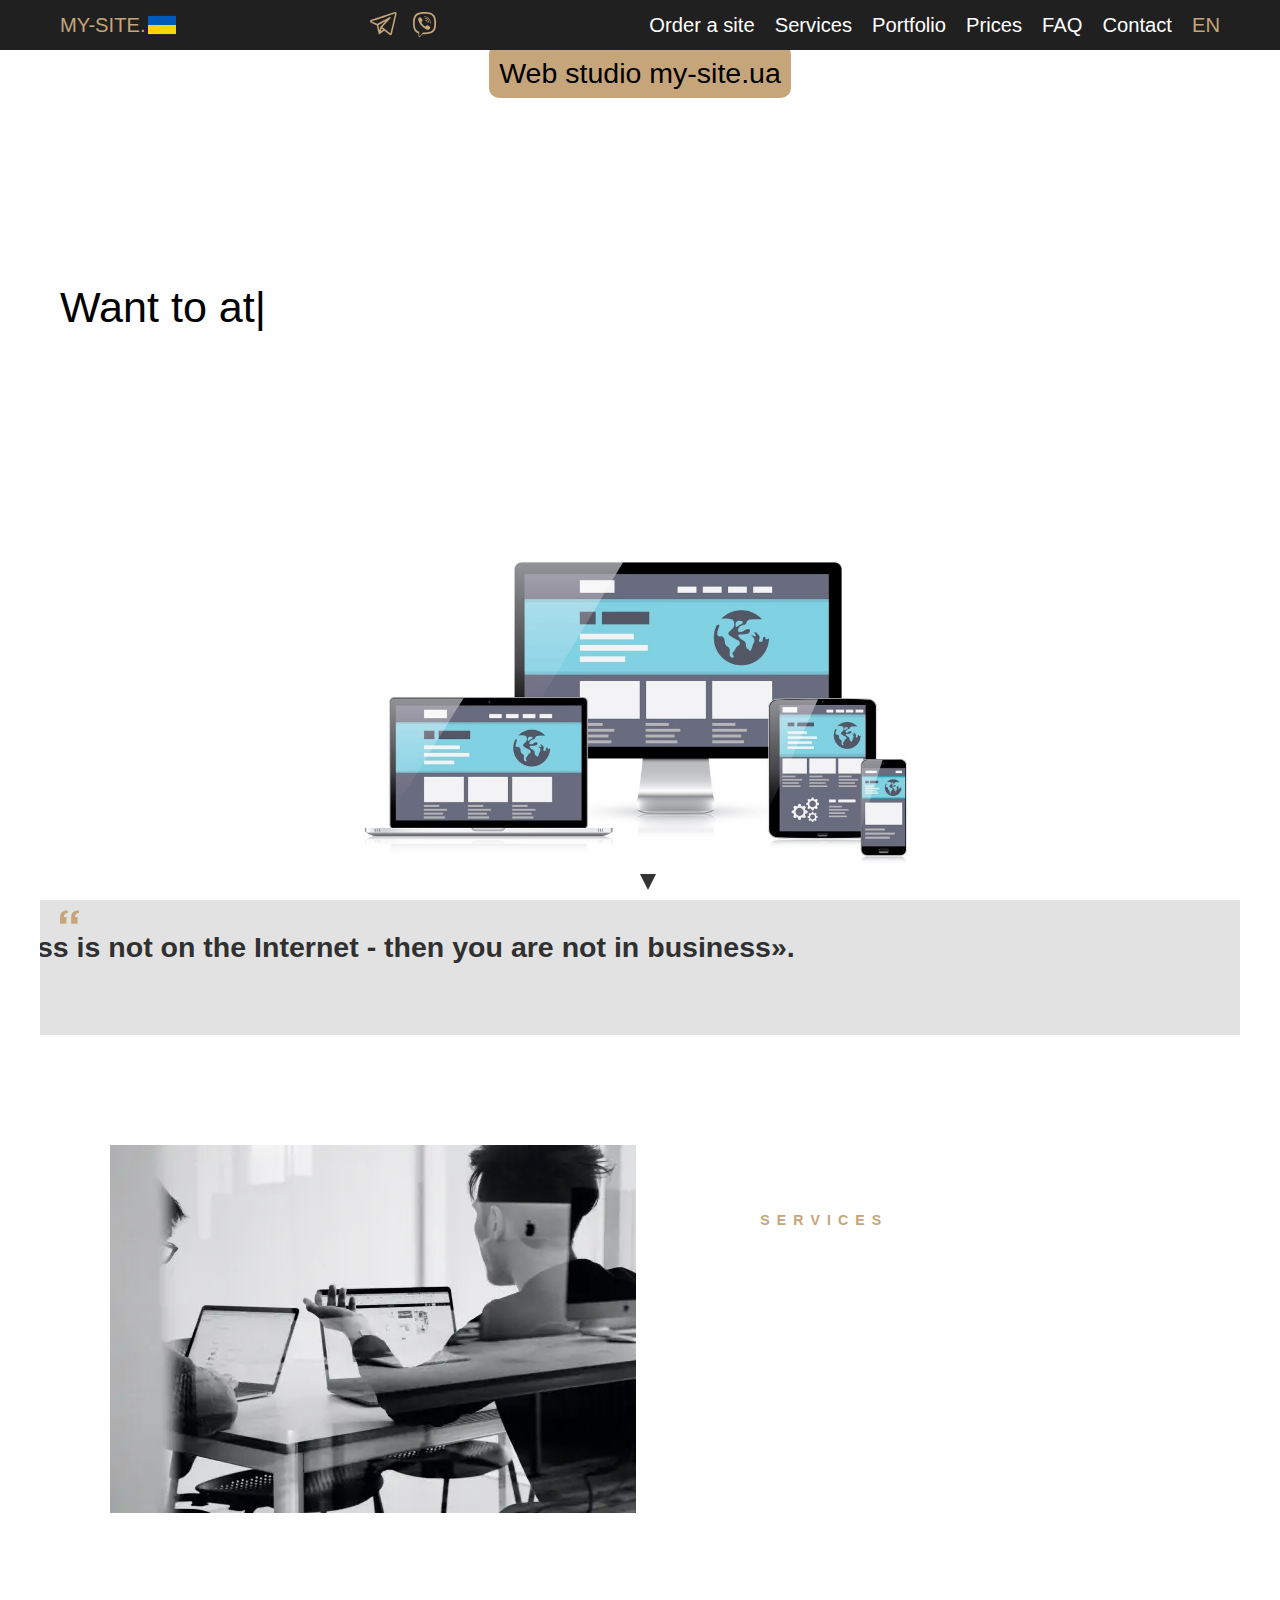
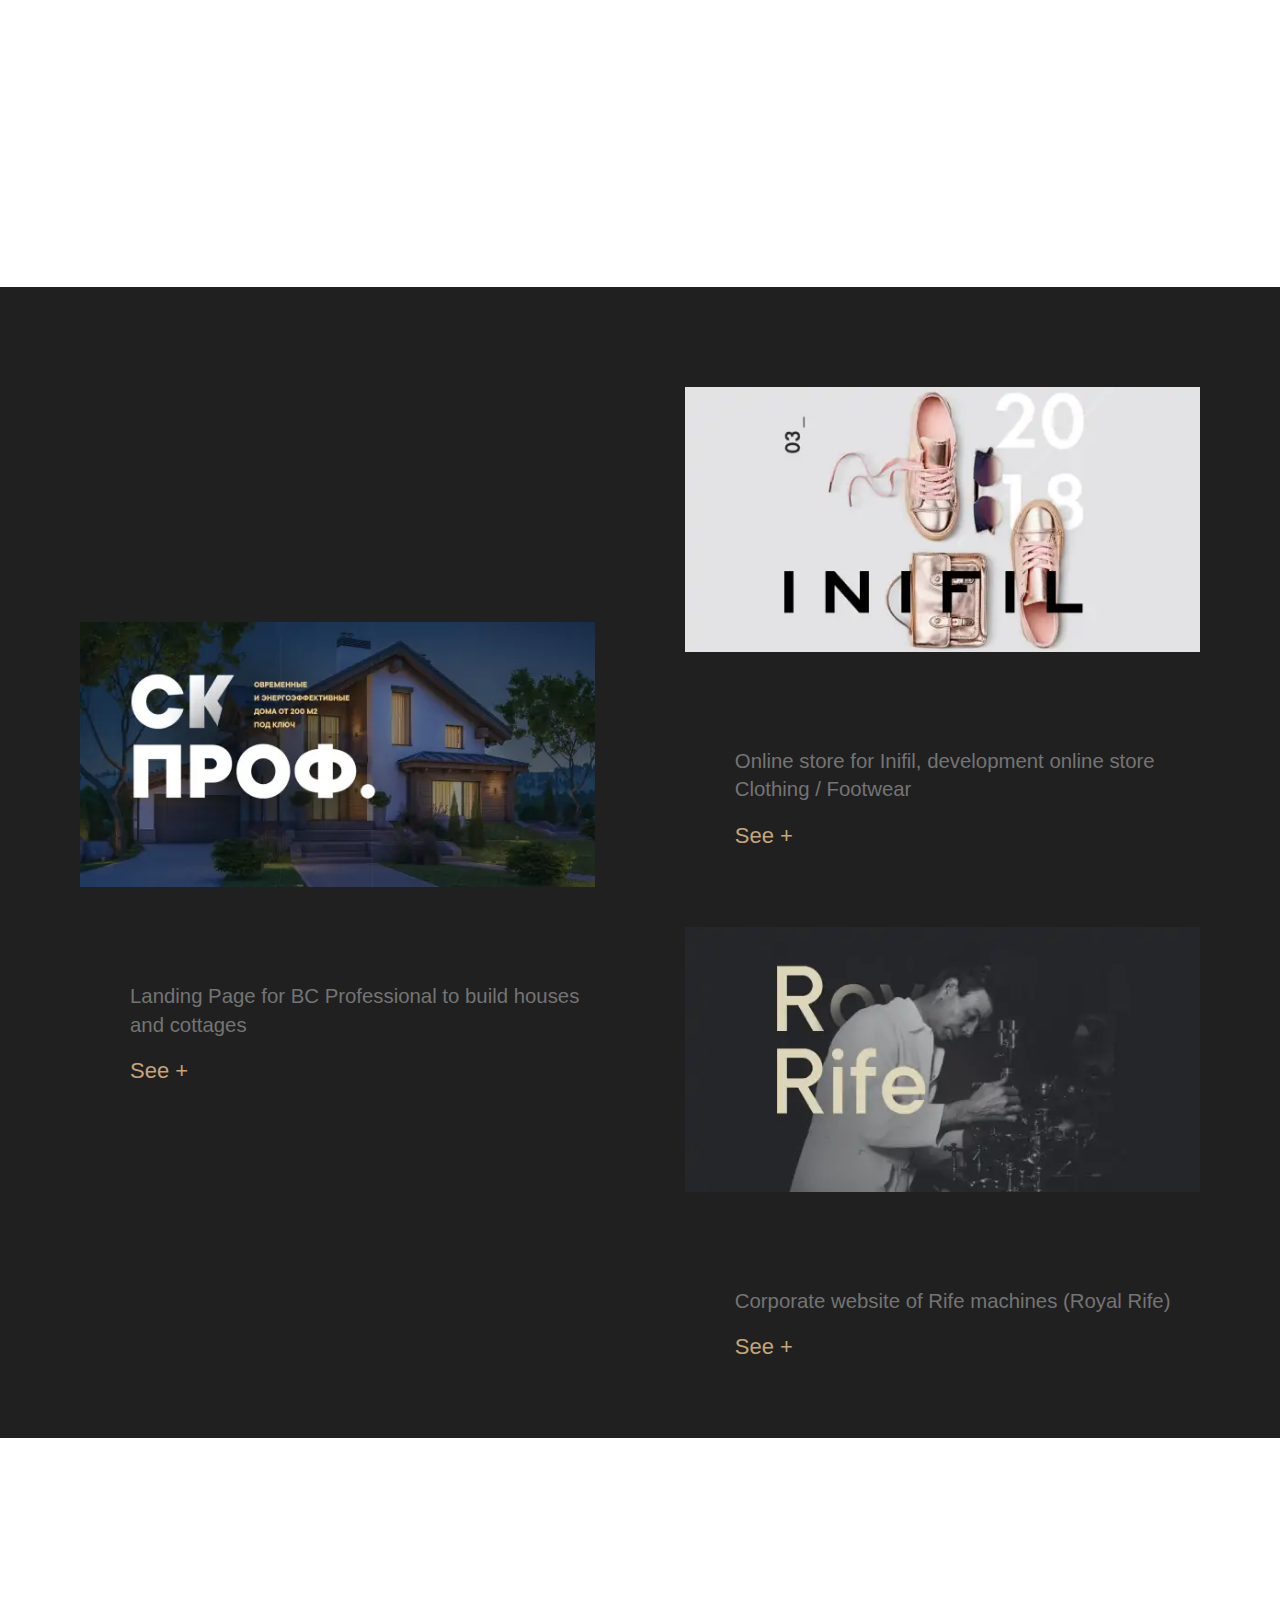
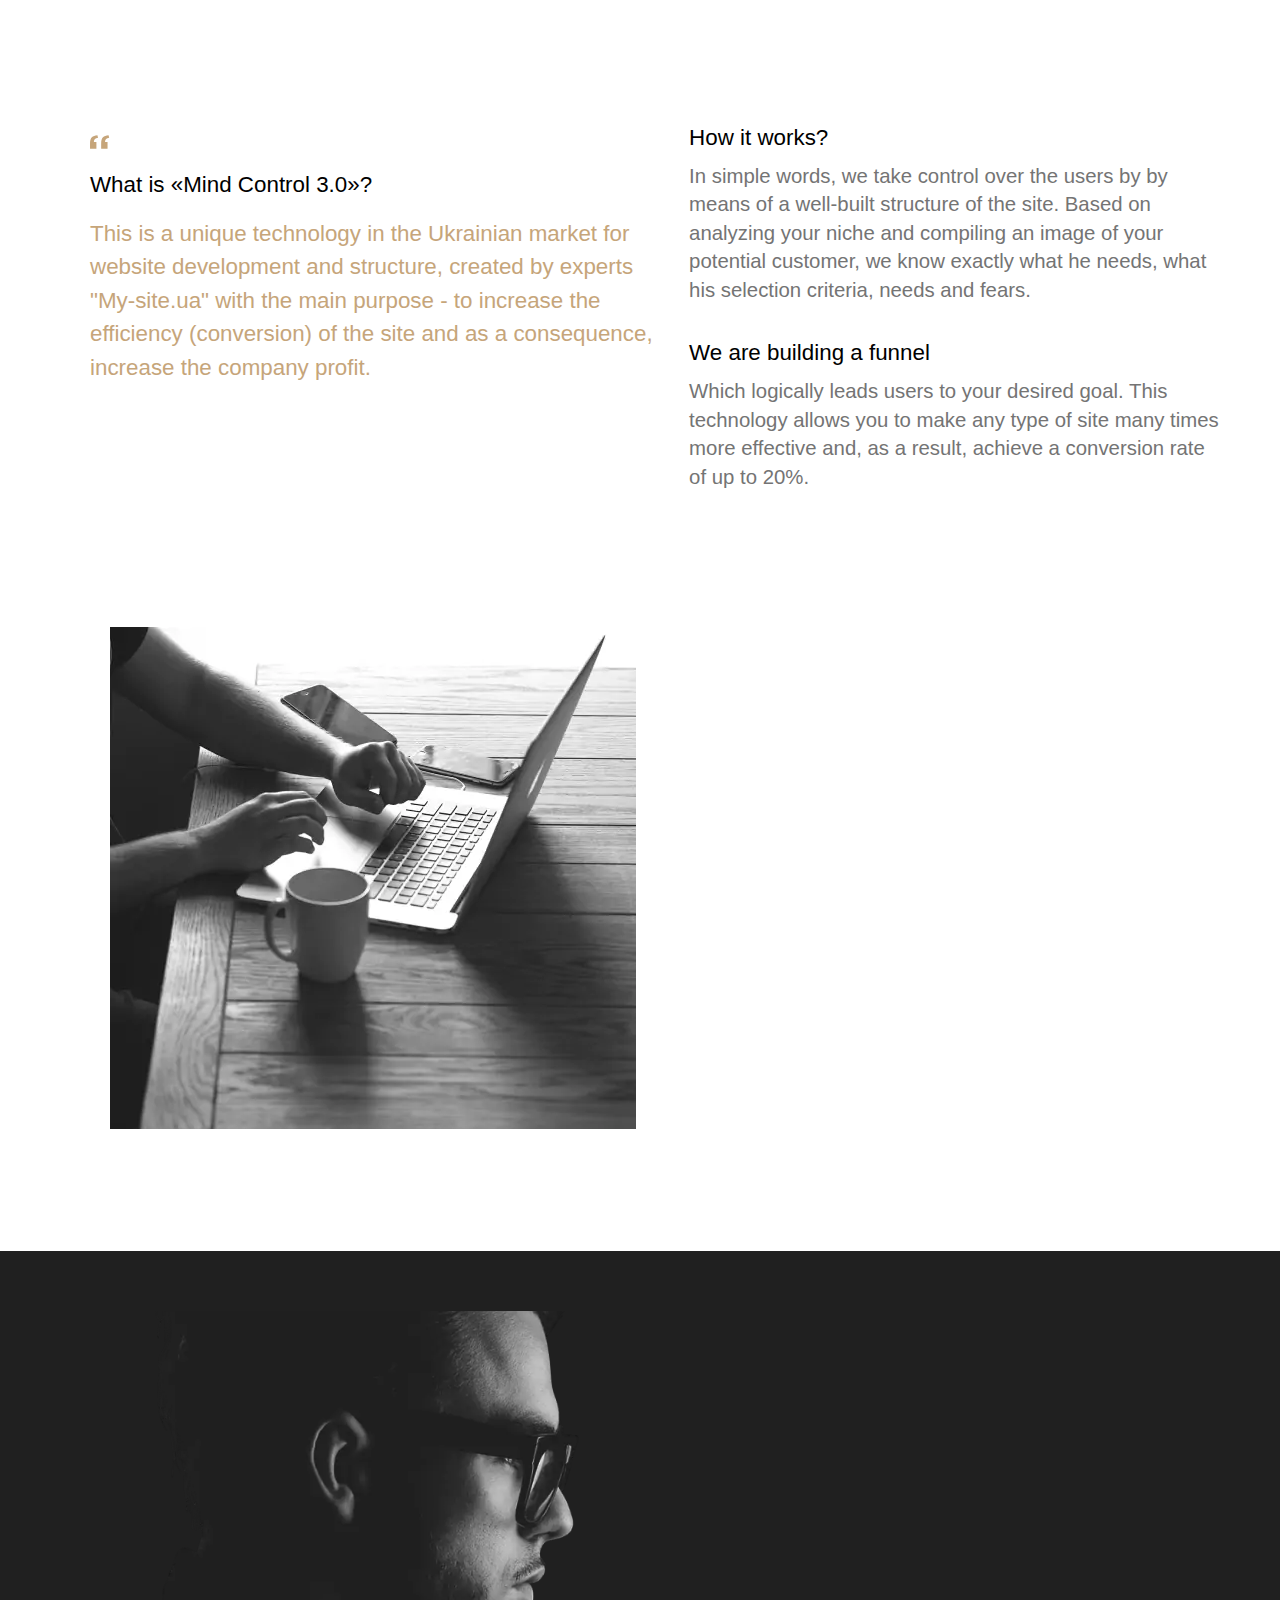
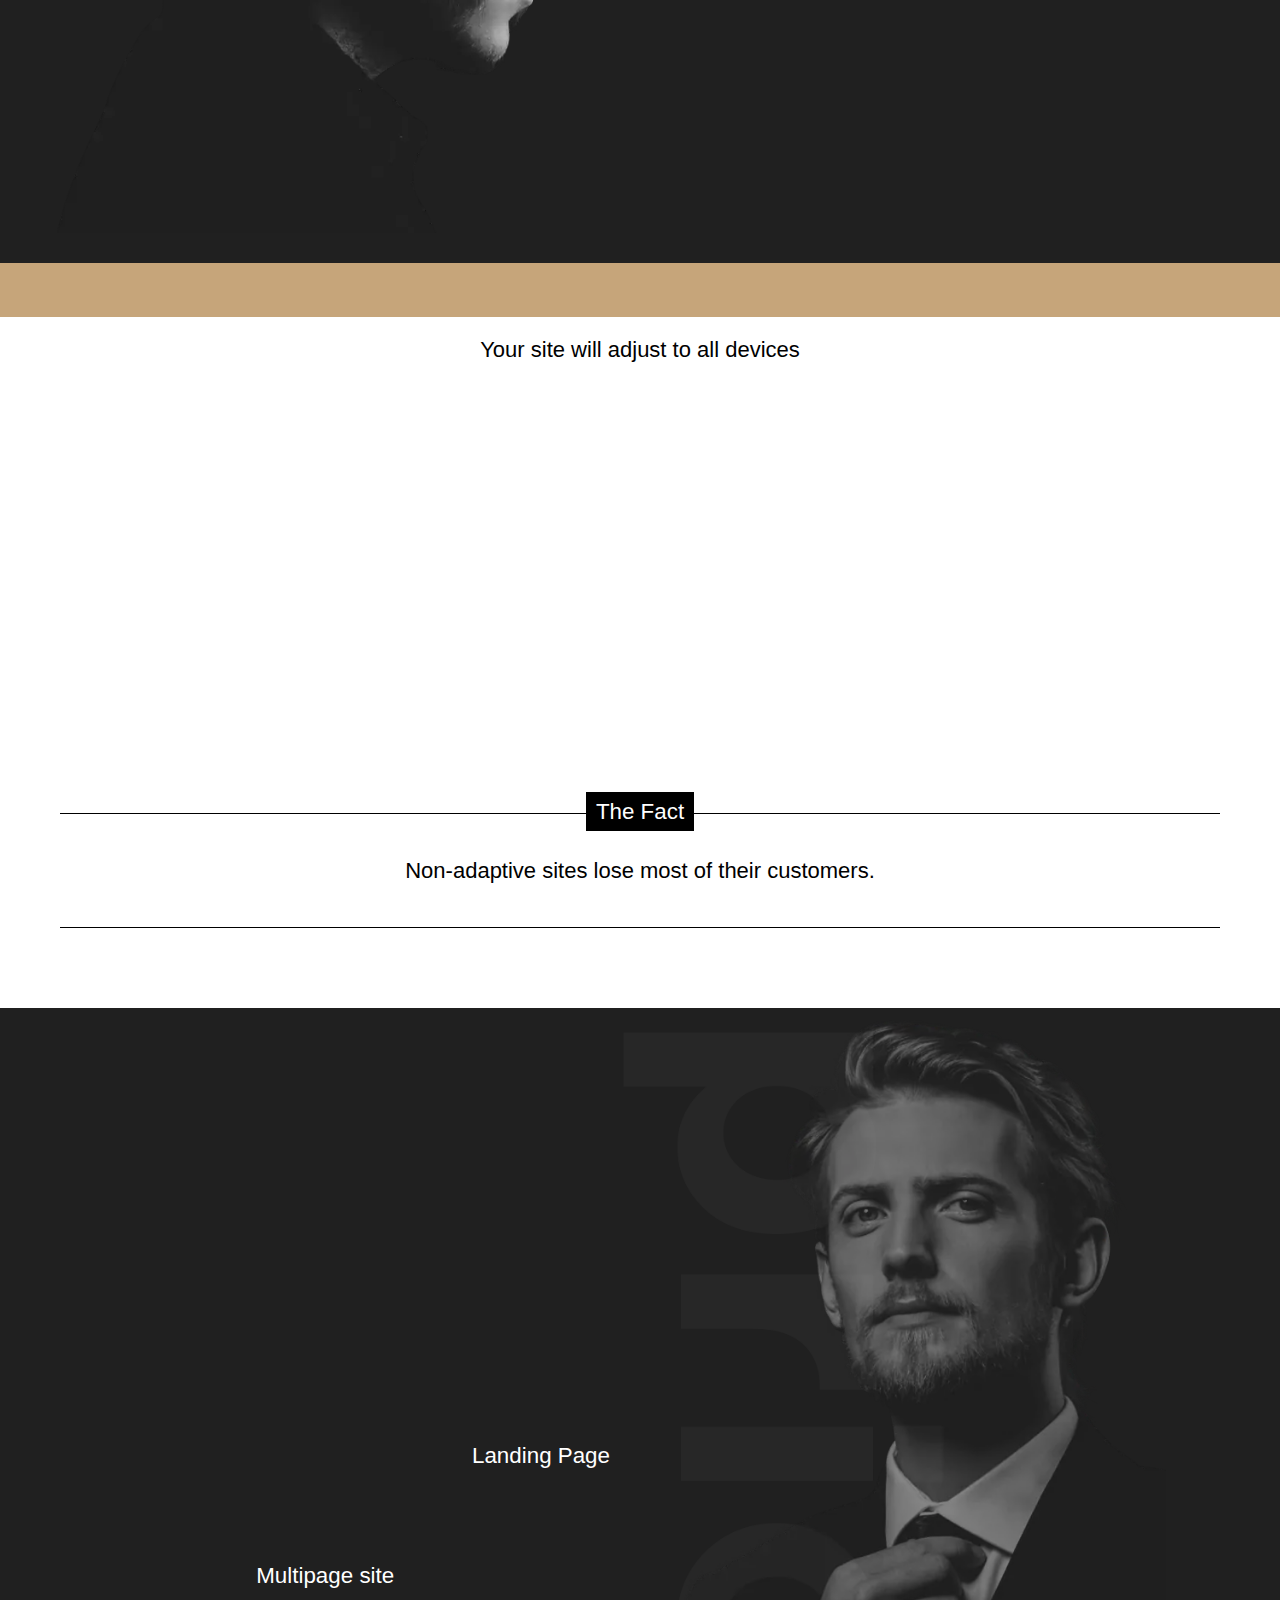
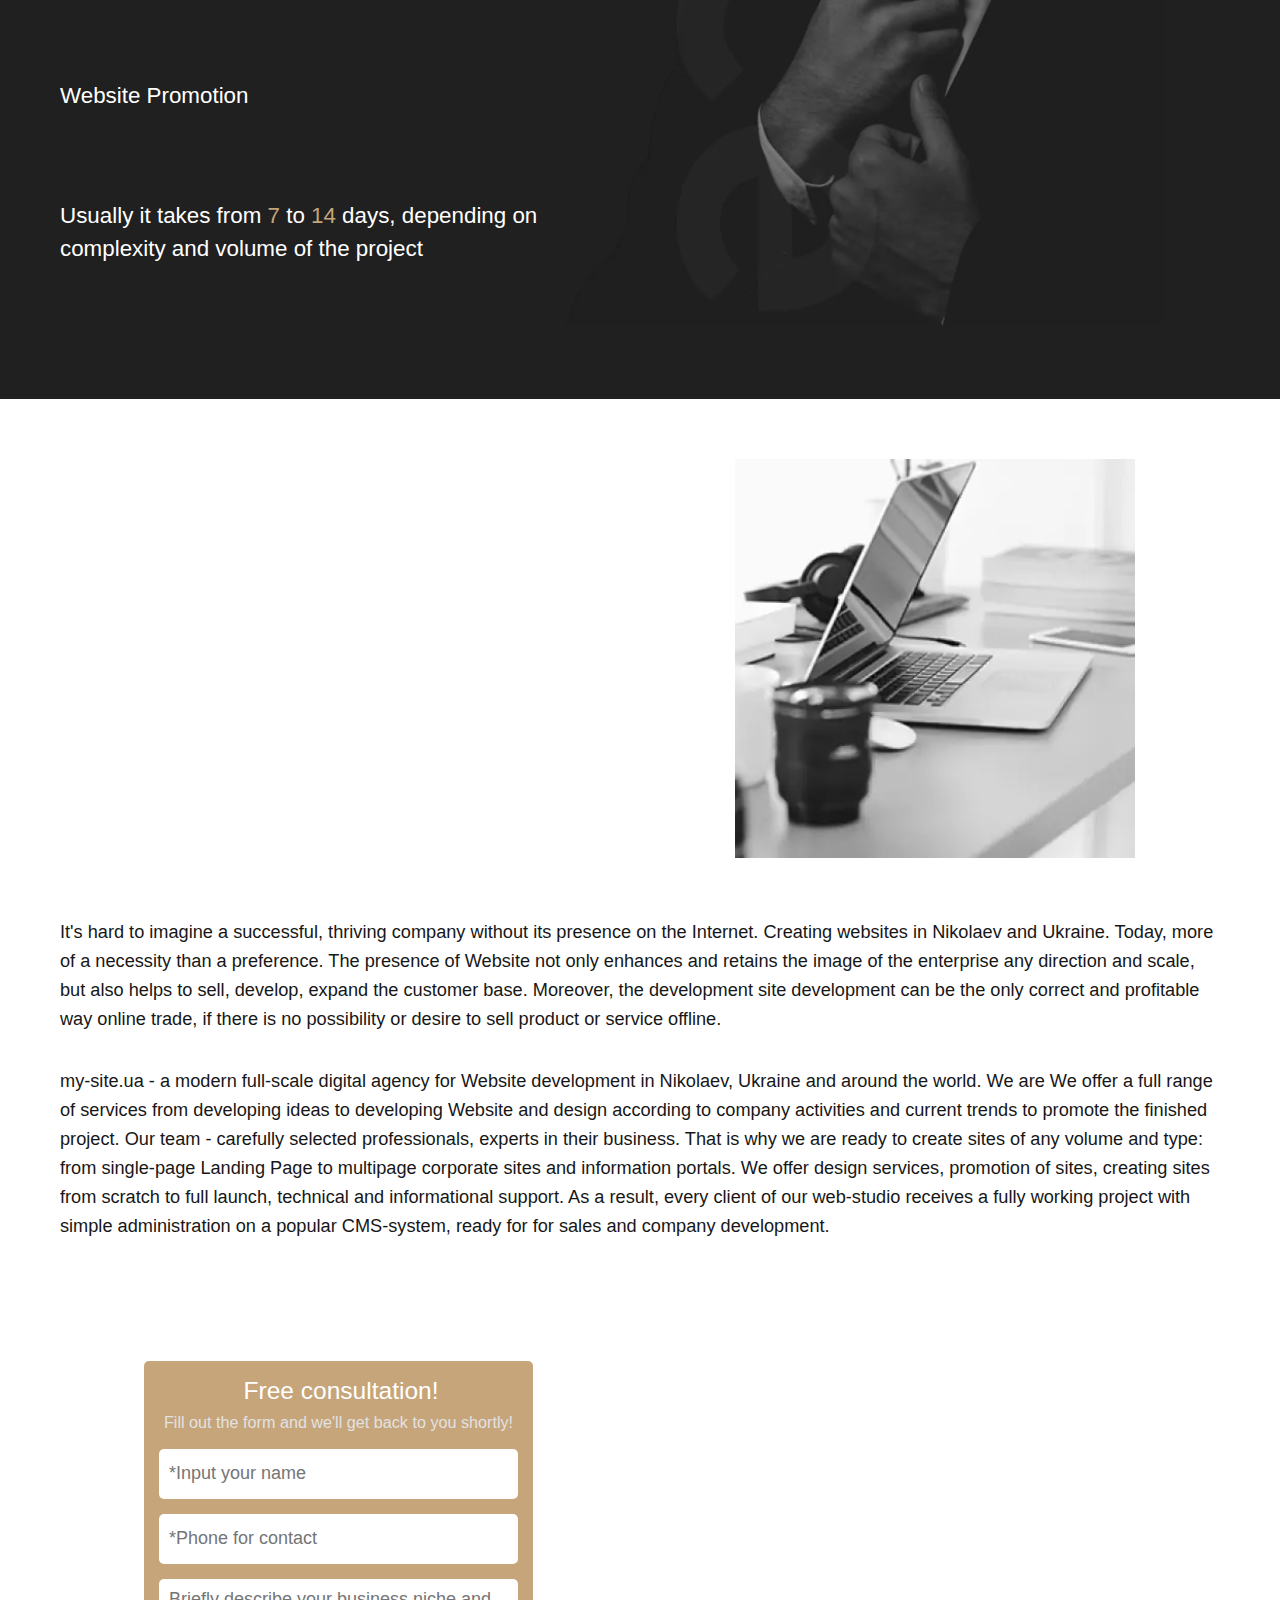
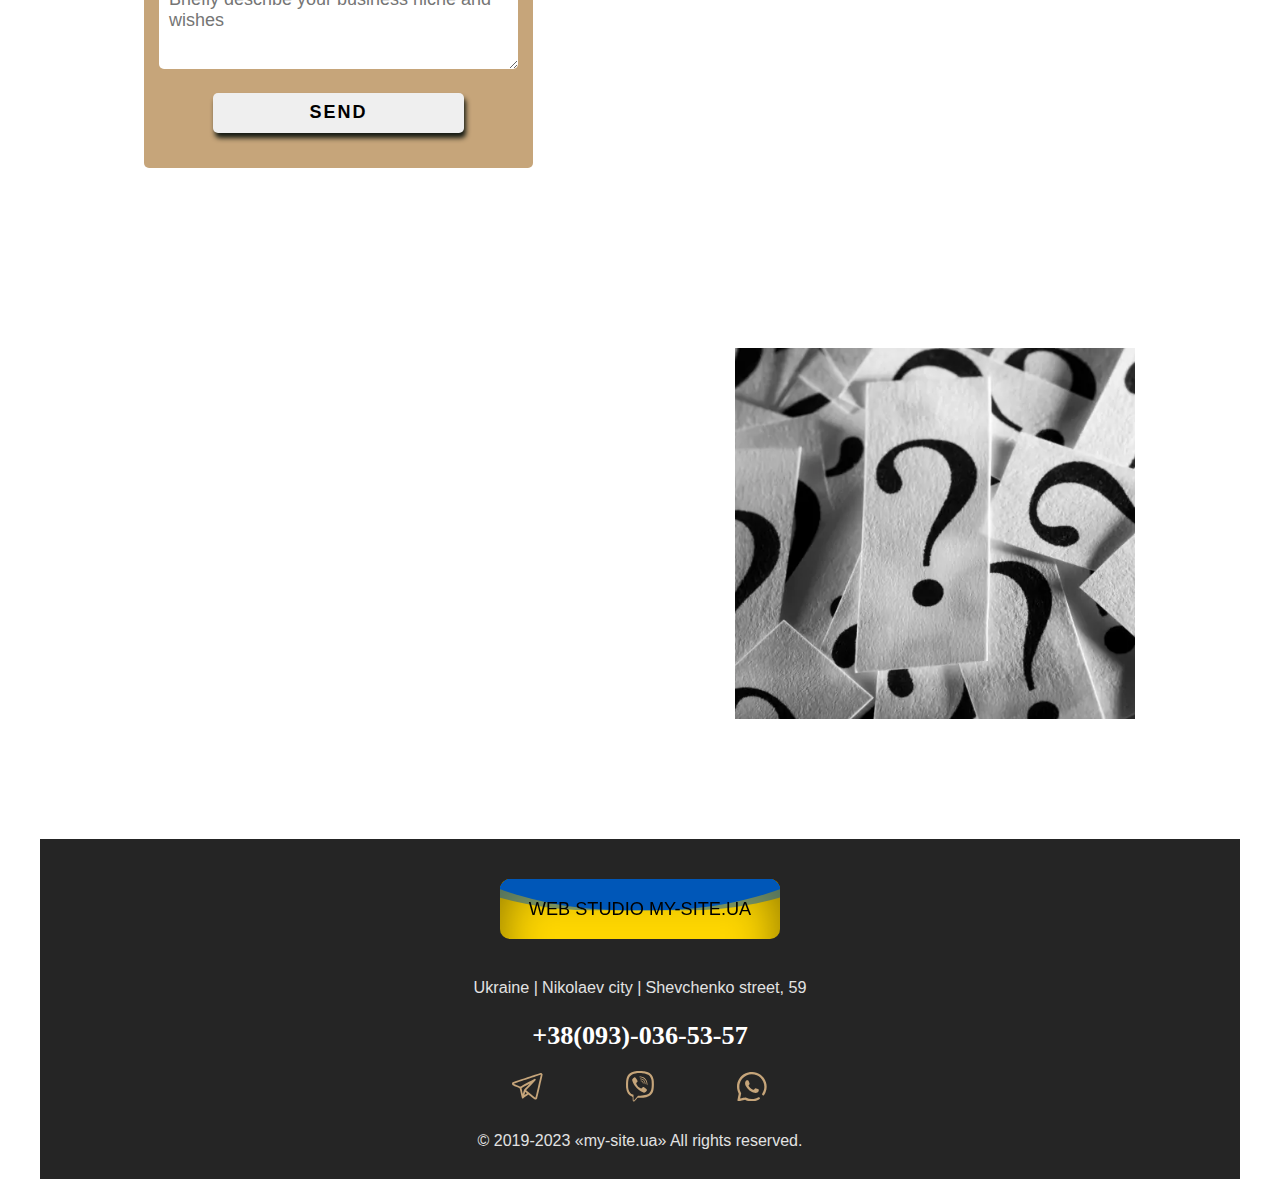
==== commit 84e90442: "Редактировал лого, убрал вотсап" ====
--- a/en.html
+++ b/en.html
@@ -49,6 +49,7 @@
             <a
               href="https://dimamarktarg.github.io/dev-site/"
               class="header__logo"
+              ><span class="menu__link gold">MY-SITE.</span
               ><img src="img/logo.png" alt="Лого" class="nav__logo" id="logo"
             /></a>
           </div>
@@ -90,23 +91,6 @@
                   fill="#c6a57a"></path>
               </svg>
             </a>
-            <a
-              href="whatsapp://send?phone=+380930365357"
-              target="_blank"
-              rel="nofollow">
-              <svg
-                width="25"
-                viewBox="0 0 19 18"
-                fill="none"
-                xmlns="http://www.w3.org/2000/svg">
-                <path
-                  d="M8.16962 0.0170288C8.07003 0.0312557 7.77126 0.0810509 7.49384 0.123732C6.7398 0.244661 5.72257 0.586109 4.94008 0.991581C1.48292 2.75573 -0.466189 6.49033 0.0957793 10.2534C0.223823 11.0928 0.472796 11.9464 0.807131 12.6862C0.942288 12.9779 1.0561 13.2766 1.0561 13.3478C1.0561 13.4189 0.878266 14.2725 0.664861 15.24C0.451455 16.2145 0.273617 17.1322 0.273617 17.2815C0.273617 17.6301 0.586612 17.9715 0.892493 17.9715C0.999196 17.9644 1.97375 17.7653 3.04789 17.5163L4.99699 17.0681L5.43092 17.2673C6.56197 17.7795 7.65745 18 9.09438 18C10.6594 18 11.8544 17.7297 13.1847 17.0681C13.8818 16.7196 14.0738 16.5204 14.0738 16.1576C14.0738 15.7948 13.9316 15.5885 13.6115 15.4818C13.3767 15.4036 13.3056 15.4249 12.5231 15.7877C11.5628 16.243 11.1573 16.371 10.2681 16.5133C8.74582 16.7622 7.08125 16.5133 5.7368 15.8304C5.19617 15.5601 5.13215 15.5601 3.24707 16.0011C2.50726 16.1718 1.90973 16.2856 1.90973 16.2501C1.90973 16.2145 2.052 15.5458 2.22983 14.7562C2.40767 13.9666 2.54994 13.2482 2.54994 13.1628C2.54994 13.0774 2.38633 12.672 2.19427 12.2594C1.99509 11.8468 1.74612 11.1924 1.64653 10.8082C1.48292 10.1965 1.46157 9.97595 1.46157 8.97295C1.46157 7.97705 1.48292 7.74942 1.64653 7.15189C2.22272 4.96804 3.75924 3.11852 5.80082 2.14397C7.7357 1.2121 10.133 1.16942 12.1461 2.03015C13.7608 2.72017 15.3898 4.31359 16.0941 5.90702C17.1113 8.2118 16.9619 10.7869 15.6744 12.9209C15.2831 13.5612 15.2618 13.8315 15.5606 14.1374C15.8309 14.4077 16.2435 14.4219 16.5067 14.18C16.7485 13.9524 17.2109 13.1486 17.5097 12.423C18.6621 9.6345 18.342 6.54012 16.6347 3.98637C16.1581 3.27502 14.9132 2.02304 14.2161 1.56066C12.6796 0.529202 11.2213 0.0668221 9.37892 0.0099144C8.80984 -0.00431252 8.26921 -0.00431252 8.16962 0.0170288Z"
-                  fill="#c6a57a"></path>
-                <path
-                  d="M5.92161 5.09612C5.7082 5.18148 5.33119 5.64386 5.13912 6.04933C4.91149 6.53305 4.90438 7.30131 5.11778 7.94153C5.50191 9.05835 7.28029 11.1568 8.41845 11.8255C9.35744 12.3732 10.7659 12.8499 11.4559 12.8499C12.1602 12.8499 12.9782 12.3804 13.2272 11.8255C13.2983 11.6619 13.3623 11.3702 13.3623 11.1568V10.7798L12.3949 10.3174C11.7334 9.99733 11.3777 9.86218 11.271 9.89774C11.1927 9.91908 10.9509 10.1609 10.7375 10.4313C10.4529 10.8012 10.3106 10.9292 10.1826 10.9292C9.85538 10.9292 8.80258 10.3246 8.21216 9.79815C7.83515 9.45671 7.10245 8.46081 7.10245 8.28298C7.10245 8.21184 7.24472 7.96998 7.42256 7.74946C7.62885 7.49337 7.74267 7.28708 7.74267 7.15904C7.74267 6.93141 7.09534 5.35221 6.9175 5.16014C6.78946 5.01787 6.21326 4.97519 5.92161 5.09612Z"
-                  fill="#c6a57a"></path>
-              </svg>
-            </a>
           </div>
           <div class="header__menu menu">
             <div class="menu__icon">
@@ -146,7 +130,7 @@
                       <a href="uk.html" class="menu__sub-link">UA</a>
                     </li>
                     <li>
-                      <a href="en.html" class="menu__sub-link">RU</a>
+                      <a href="index.html" class="menu__sub-link">RU</a>
                     </li>
                   </ul>
                 </li>
@@ -662,8 +646,7 @@
                 >
                 50%
                 <span class="serv__text gold"
-                  >for the development of the site, until the end of martial
-                  law!</span
+                  >for the development of the site!</span
                 >
               </div>
             </div>
--- a/css/style.css
+++ b/css/style.css
@@ -225,7 +225,7 @@
   align-items: center;
 }
 #logo {
-  width: 48px;
+  width: 32px;
   margin: 0px;
 }
 .nav__text {
@@ -233,7 +233,6 @@
   font-size: calc(22px + 2 * ((100vw - 320px) / (1200 - 320)));
   display: flex;
   justify-content: center;
-  align-items: center;
 }
 .nav__text a {
   padding-left: 8px;
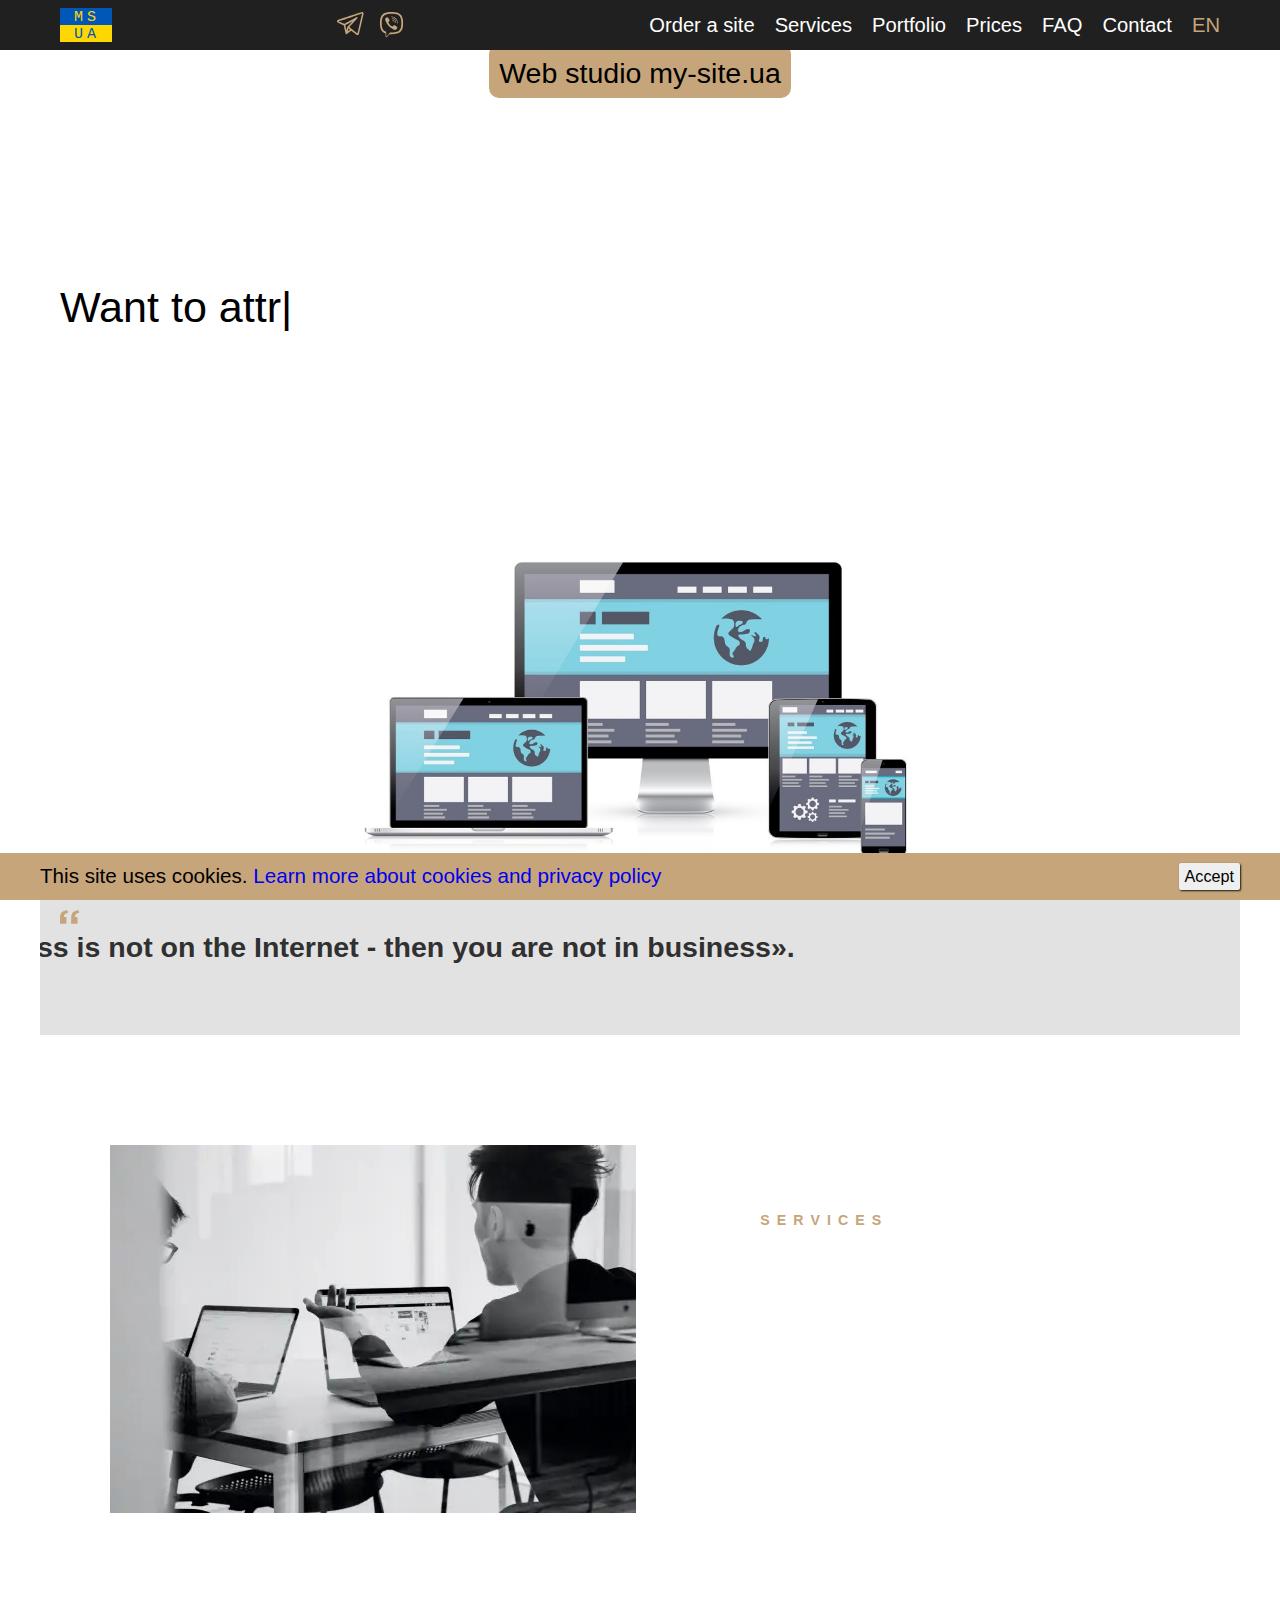
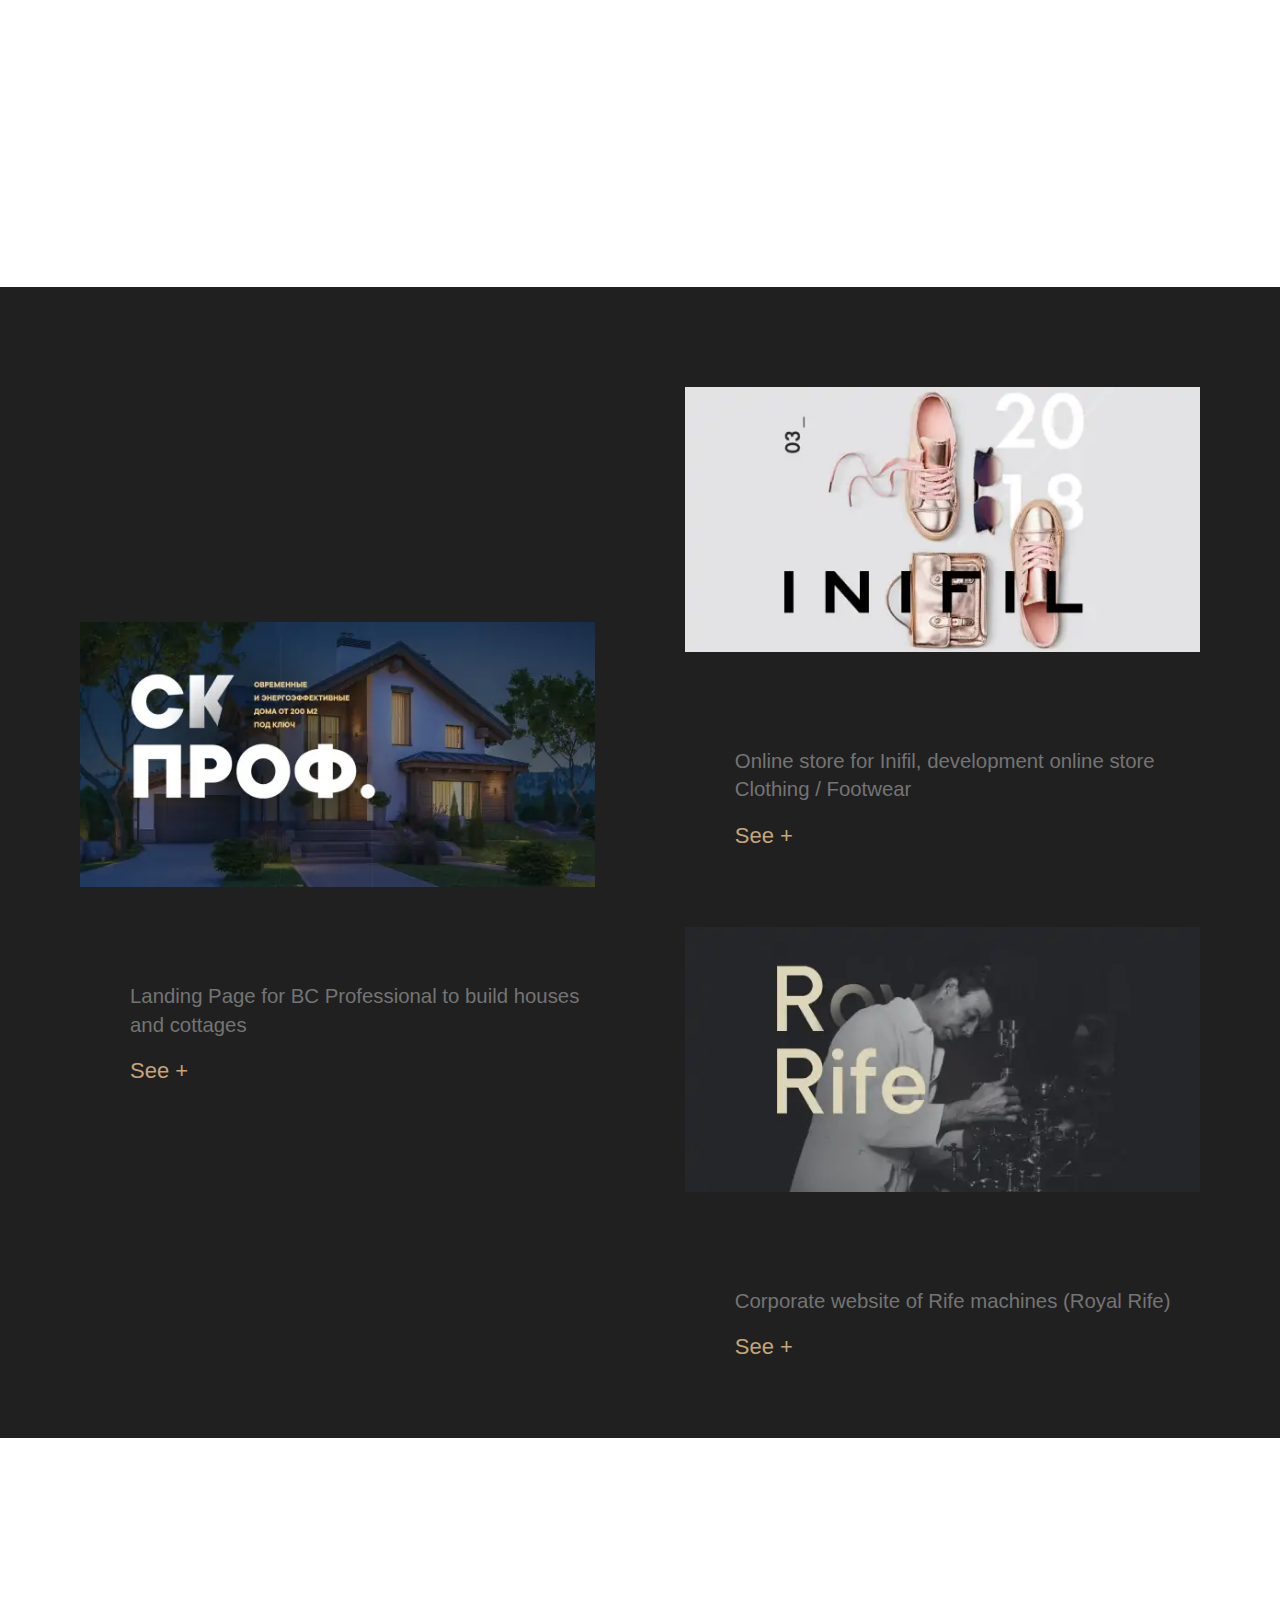
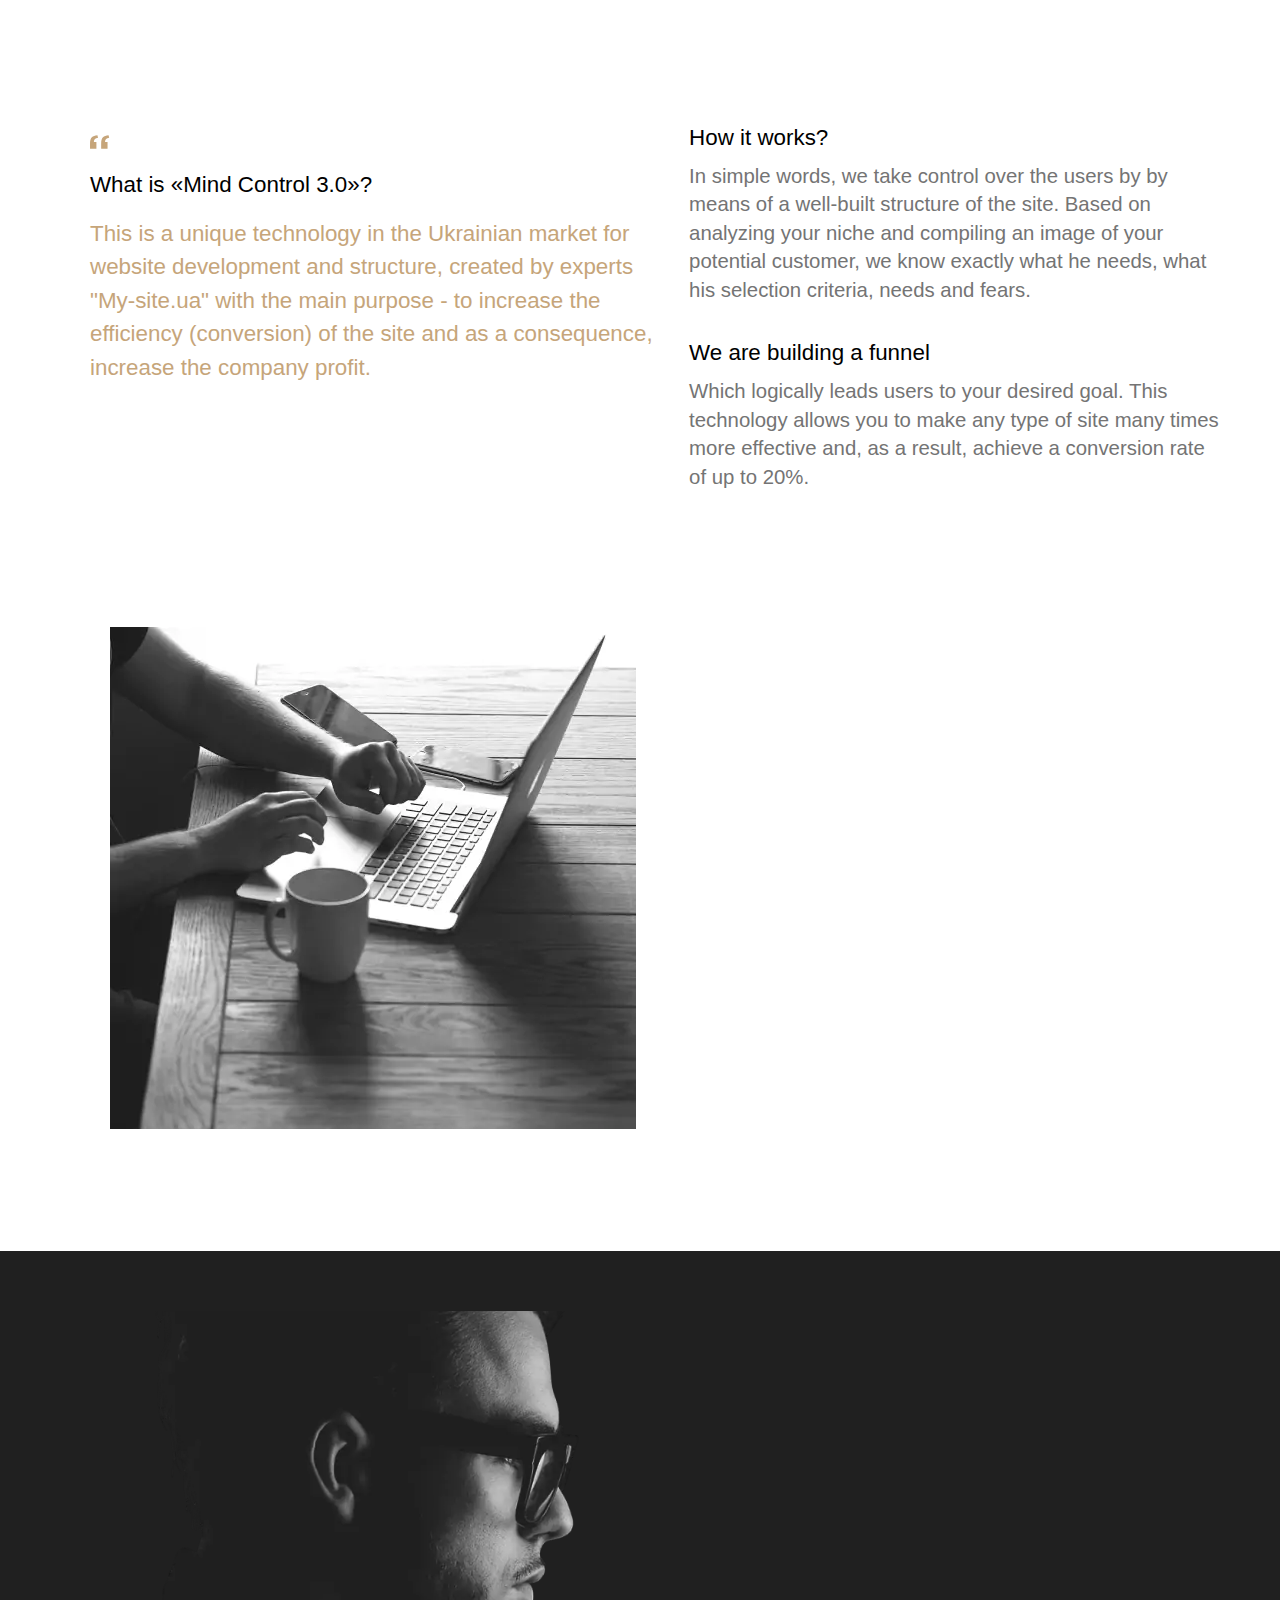
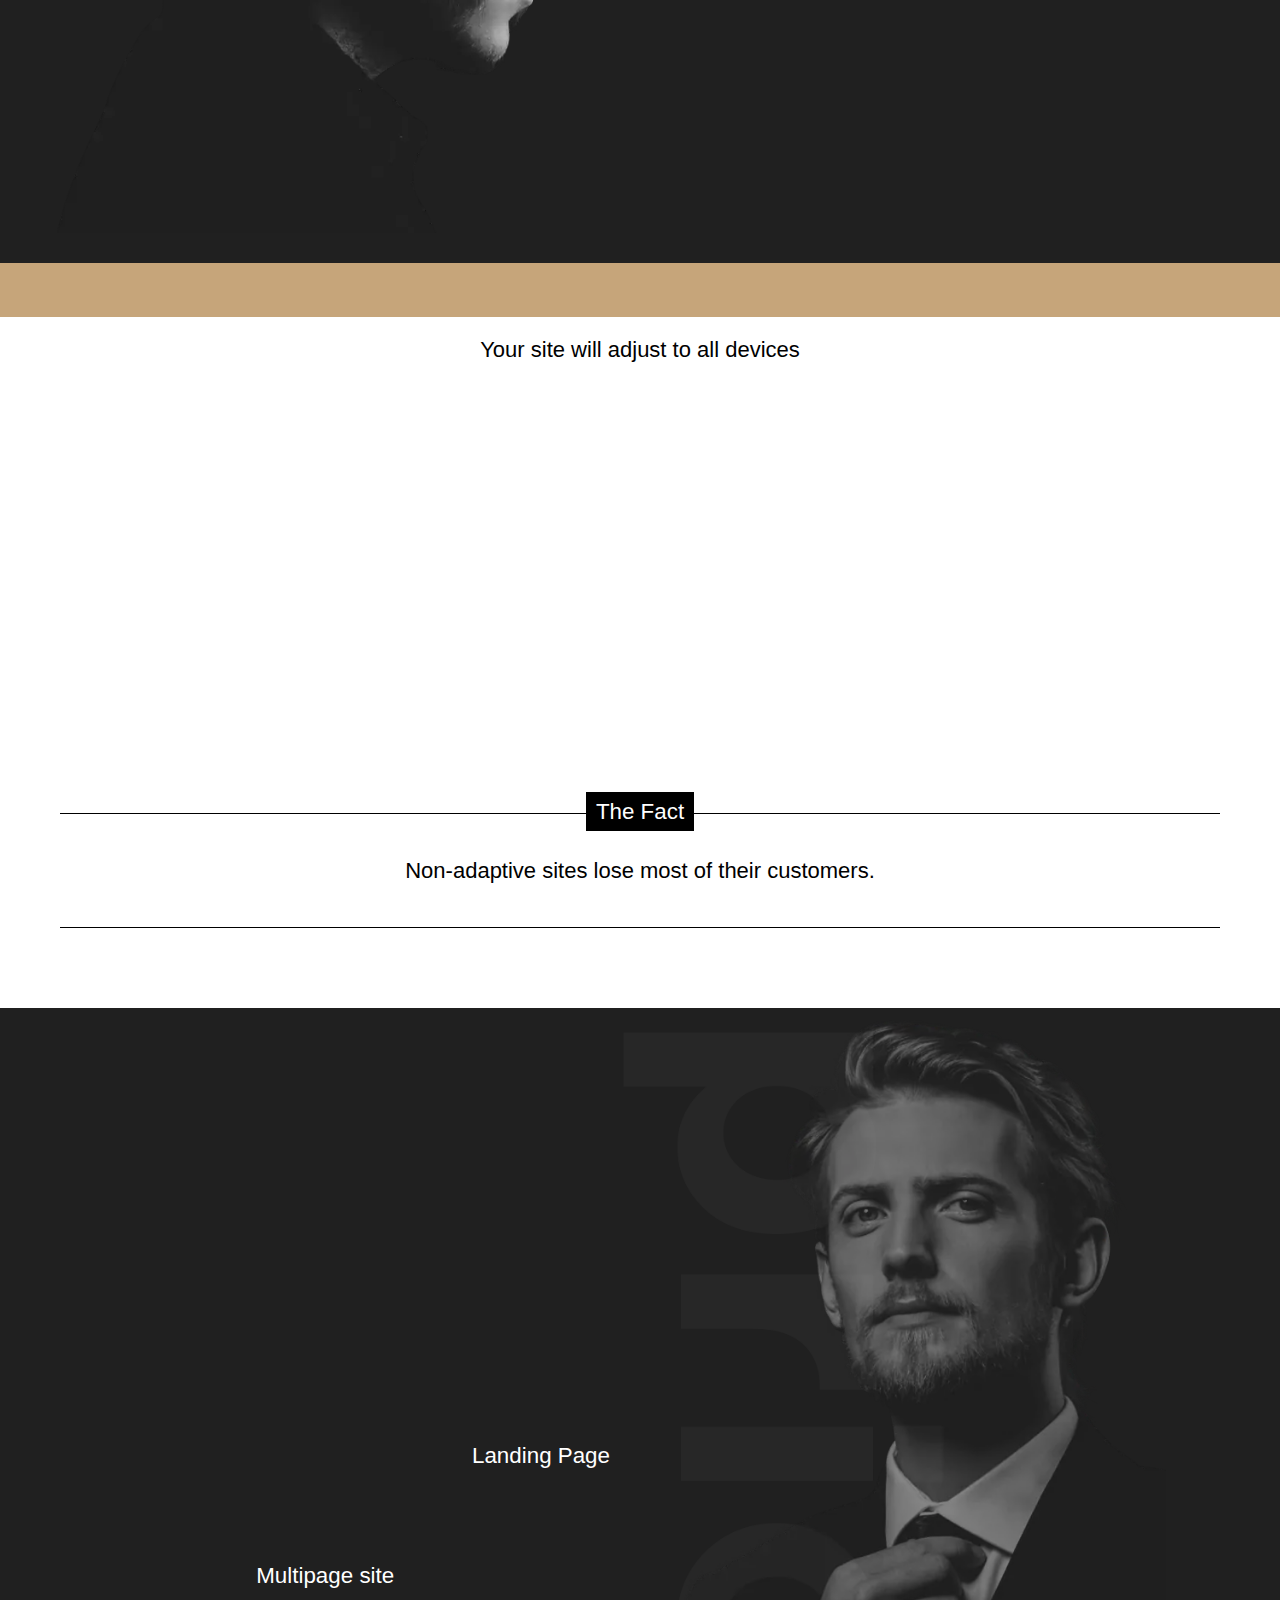
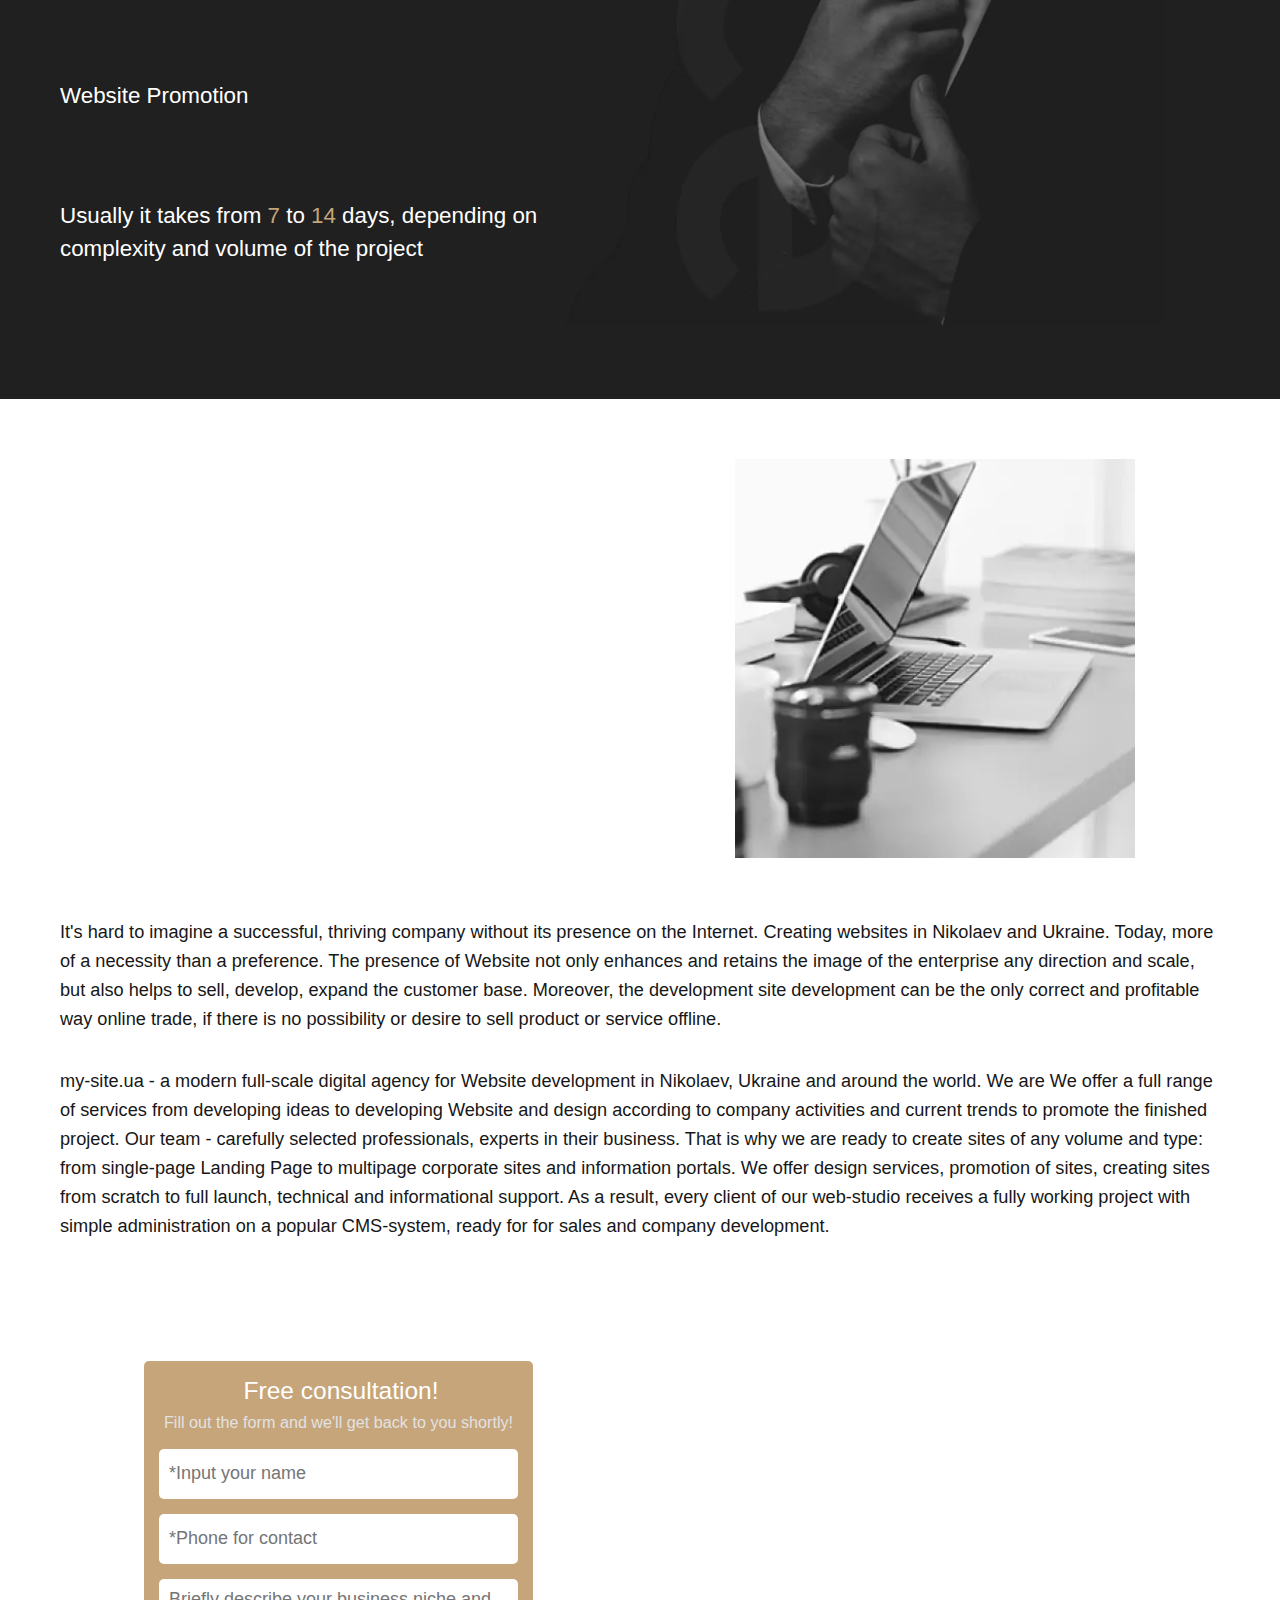
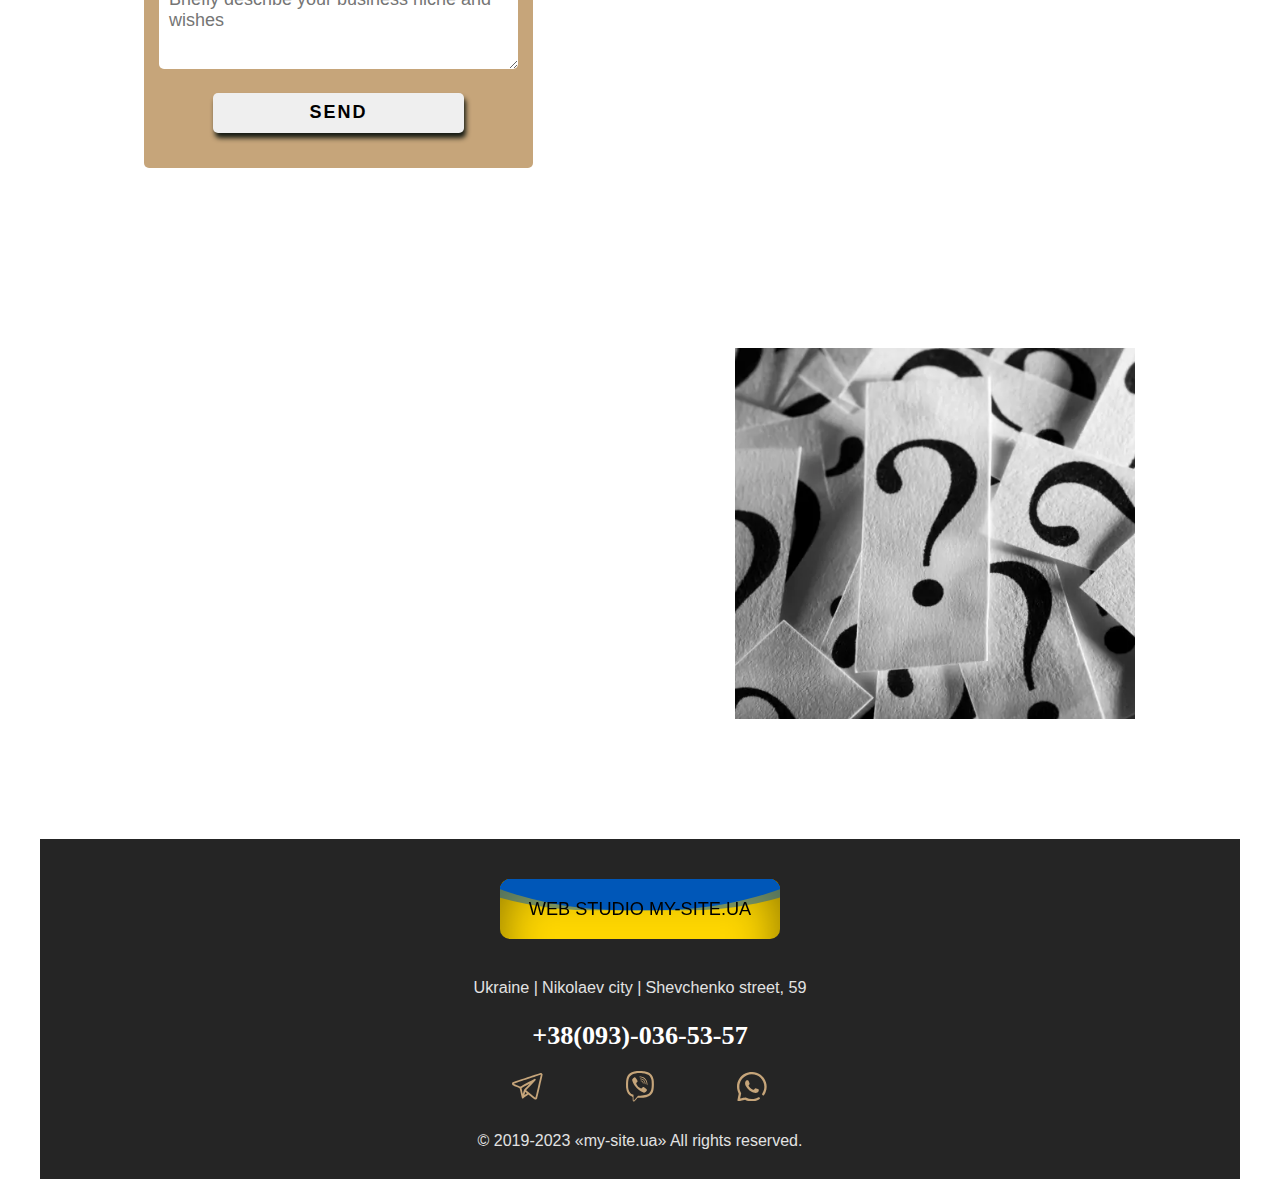
==== commit bb98b8ef: "Изменил лого, добавил сообщение о файлах куки" ====
--- a/en.html
+++ b/en.html
@@ -46,12 +46,10 @@
       <header class="header" id="navbar">
         <div class="header__container">
           <div class="header__logo">
-            <a
-              href="https://dimamarktarg.github.io/dev-site/"
-              class="header__logo"
-              ><span class="menu__link gold">MY-SITE.</span
-              ><img src="img/logo.png" alt="Лого" class="nav__logo" id="logo"
-            /></a>
+            <a href="en.html" class="header__logo">
+              <div class="logo_1"><tt>MS</tt></div>
+              <div class="logo_2"><tt>UA</tt></div></a
+            >
           </div>
           <div class="nav__text">
             <a href="https://t.me/Smile111" target="_blank" rel="nofollow">
@@ -1118,5 +1116,56 @@
       </div>
       <div class="overlay hidden"></div>
     </div>
+
+    <div id="cookie-banner">
+      <div class="cookie_container">
+        <p>
+          This site uses cookies.
+          <a href="https://policies.google.com/privacy?hl=en" target="_blank"
+            >Learn more about cookies and privacy policy</a
+          >
+        </p>
+        <button id="cookie-accept">Accept</button>
+      </div>
+    </div>
+    <script>
+      function setCookie(name, value, days) {
+        var expires = "";
+        if (days) {
+          var date = new Date();
+          date.setTime(date.getTime() + days * 24 * 60 * 60 * 1000);
+          expires = "; expires=" + date.toUTCString();
+        }
+        document.cookie = name + "=" + (value || "") + expires + "; path=/";
+      }
+
+      function getCookie(name) {
+        var nameEQ = name + "=";
+        var ca = document.cookie.split(";");
+        for (var i = 0; i < ca.length; i++) {
+          var c = ca[i];
+          while (c.charAt(0) == " ") c = c.substring(1, c.length);
+          if (c.indexOf(nameEQ) == 0)
+            return c.substring(nameEQ.length, c.length);
+        }
+        return null;
+      }
+
+      function hideBanner() {
+        document.getElementById("cookie-banner").style.display = "none";
+      }
+
+      document
+        .getElementById("cookie-accept")
+        .addEventListener("click", function () {
+          setCookie("cookie_consent", "true", 365);
+          hideBanner();
+        });
+
+      var cookieConsent = getCookie("cookie_consent");
+      if (cookieConsent) {
+        hideBanner();
+      }
+    </script>
   </body>
 </html>
--- a/css/style.css
+++ b/css/style.css
@@ -223,11 +223,23 @@
   z-index: 5;
   display: flex;
   align-items: center;
-}
-#logo {
-  width: 32px;
-  margin: 0px;
-}
+
+  flex-direction: column;
+  letter-spacing: 4px;
+  line-height: 1;
+  font-size: 15px;
+}
+.logo_1 {
+  padding: 0px 12px 0px 14px;
+  color: #ffd700;
+  background-color: #0057b8;
+}
+.logo_2 {
+  background-color: #ffd700;
+  padding: 0px 12px 0px 14px;
+  color: #0057b8;
+}
+
 .nav__text {
   z-index: 5;
   font-size: calc(22px + 2 * ((100vw - 320px) / (1200 - 320)));
@@ -851,7 +863,7 @@
   transition: box-shadow 0.3s ease 0s;
 }
 .text-shadow {
-  text-shadow: 1px 1px 2px rgba(0, 0, 0, 0.8);
+  text-shadow: 1px 1px 1px rgba(0, 0, 0, 0.8);
 }
 .btn {
   width: fit-content;
@@ -1209,6 +1221,35 @@
   transform: translate(0px, 0px);
   pointer-events: all;
 }
+/* Файлы куки */
+#cookie-banner {
+  position: fixed;
+  bottom: 0;
+  left: 0;
+  right: 0;
+  width: 100%;
+  padding: 10px;
+  z-index: 5;
+  background-color: var(--gold);
+}
+.cookie_container {
+  max-width: 1200px;
+  display: flex;
+  align-items: center;
+  justify-content: space-between;
+  margin: 0 auto;
+}
+#cookie-banner p {
+  font-size: calc(13px + 7 * ((100vw - 320px) / (1200 - 320)));
+  line-height: 1.3;
+}
+#cookie-accept {
+  font-size: calc(14px + 2 * ((100vw - 320px) / (1200 - 320)));
+  padding: 4px 6px 4px 6px;
+  border-radius: 2px;
+  margin-left: 10px;
+  box-shadow: 1px 1px 2px #161b13;
+}
 @media screen and (max-width: 960px) {
   .adaptive__colums {
     flex-direction: column;
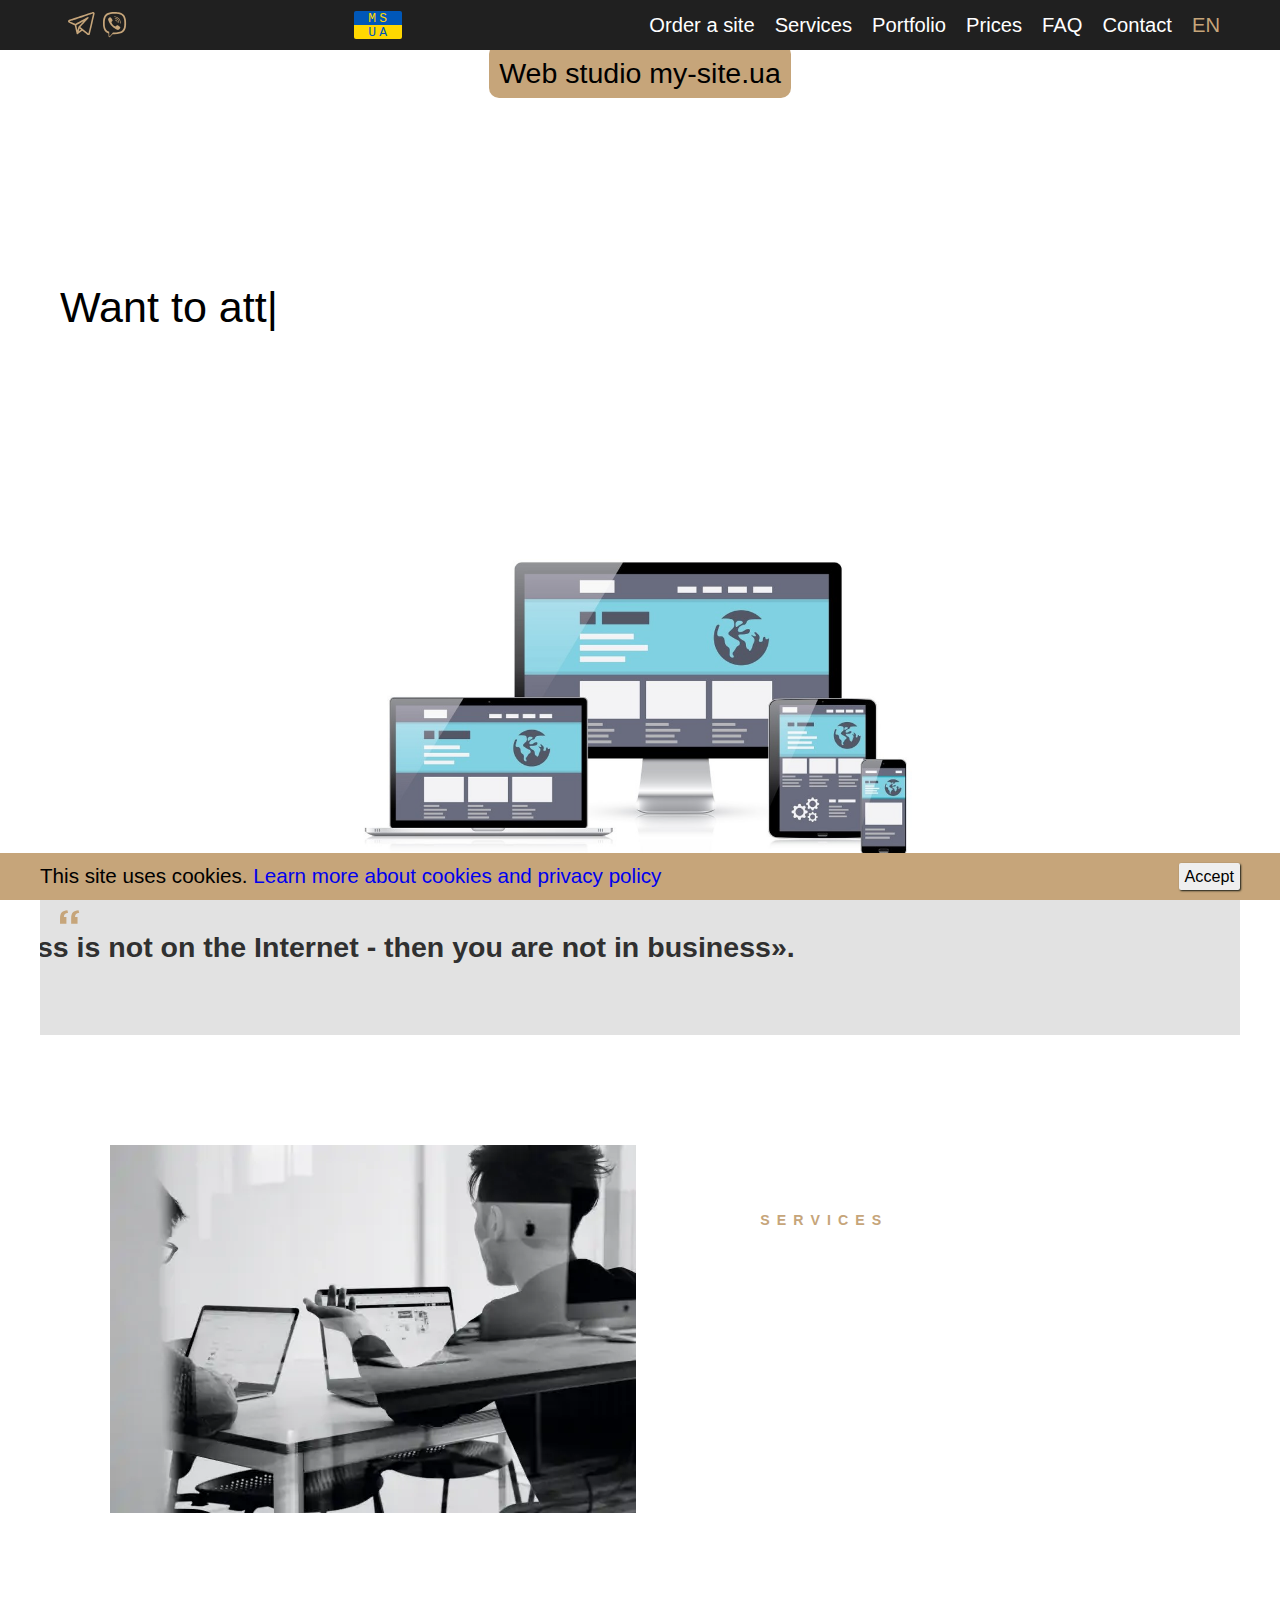
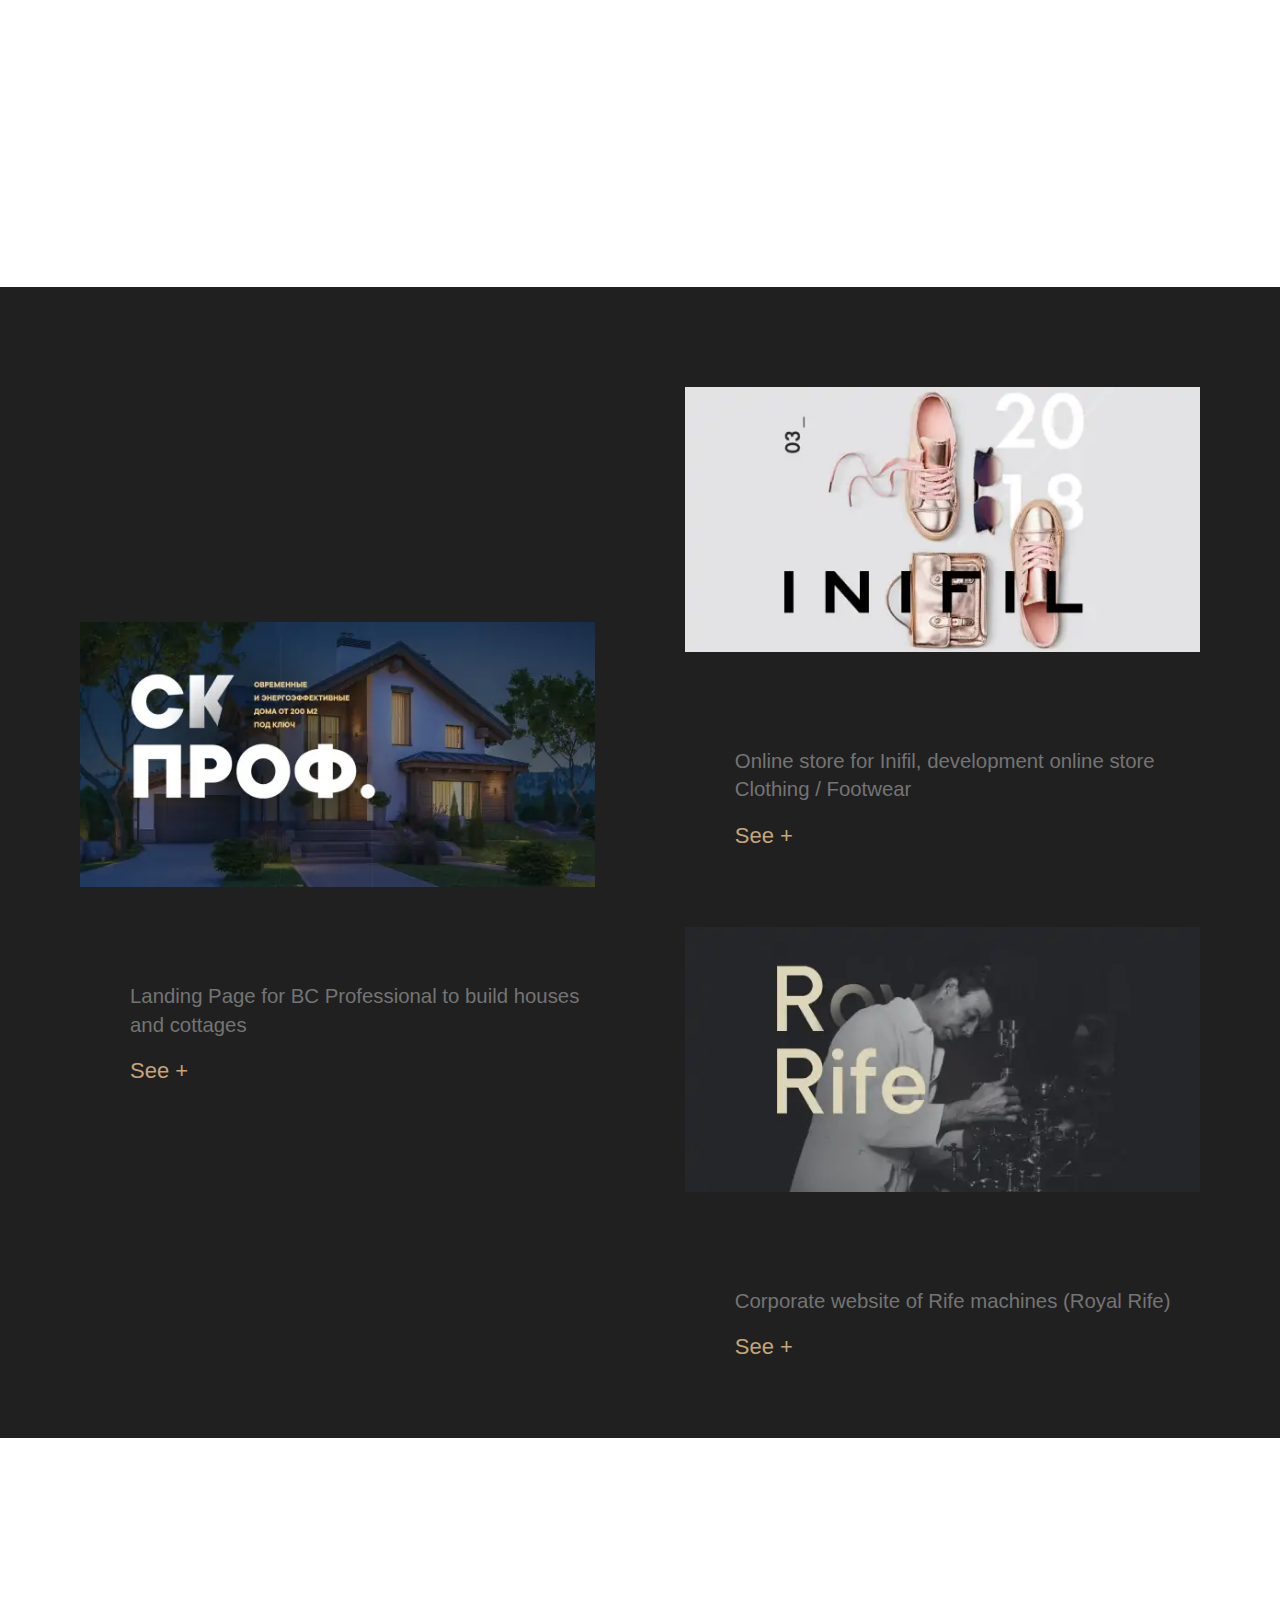
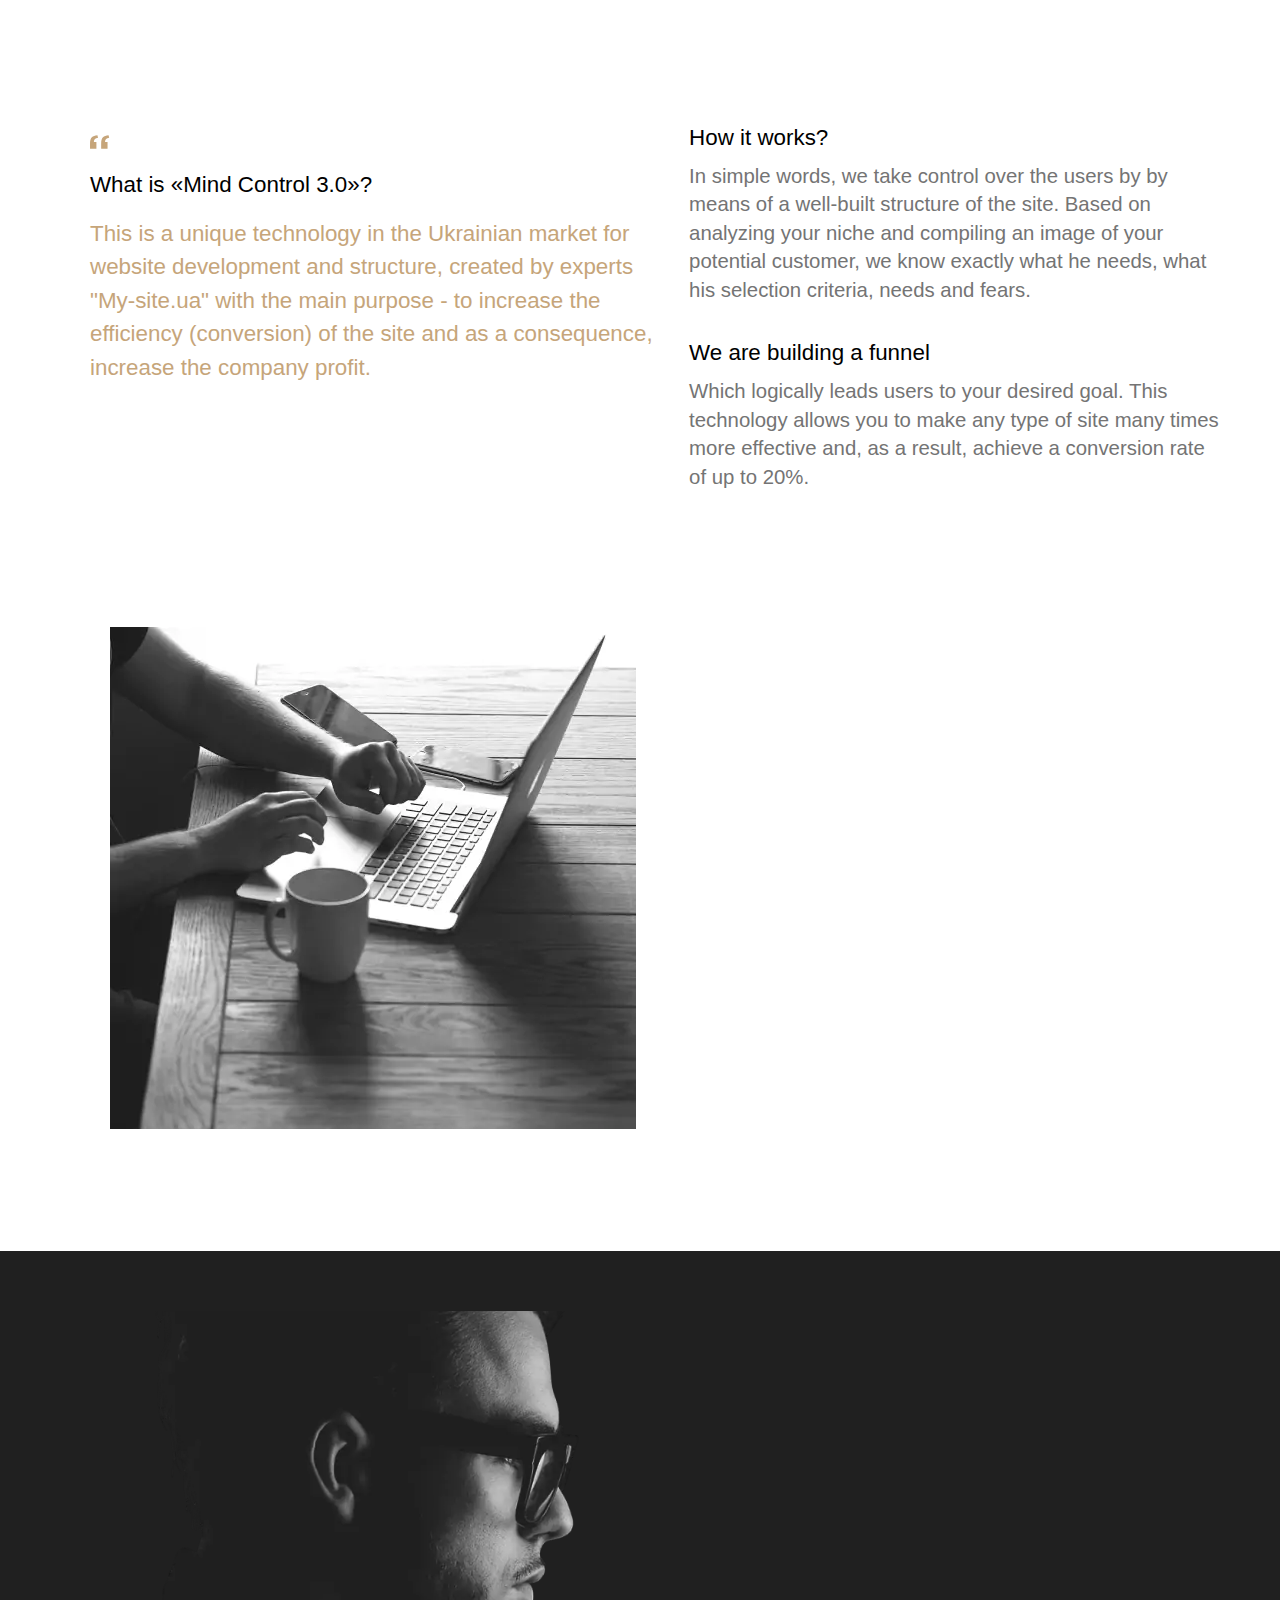
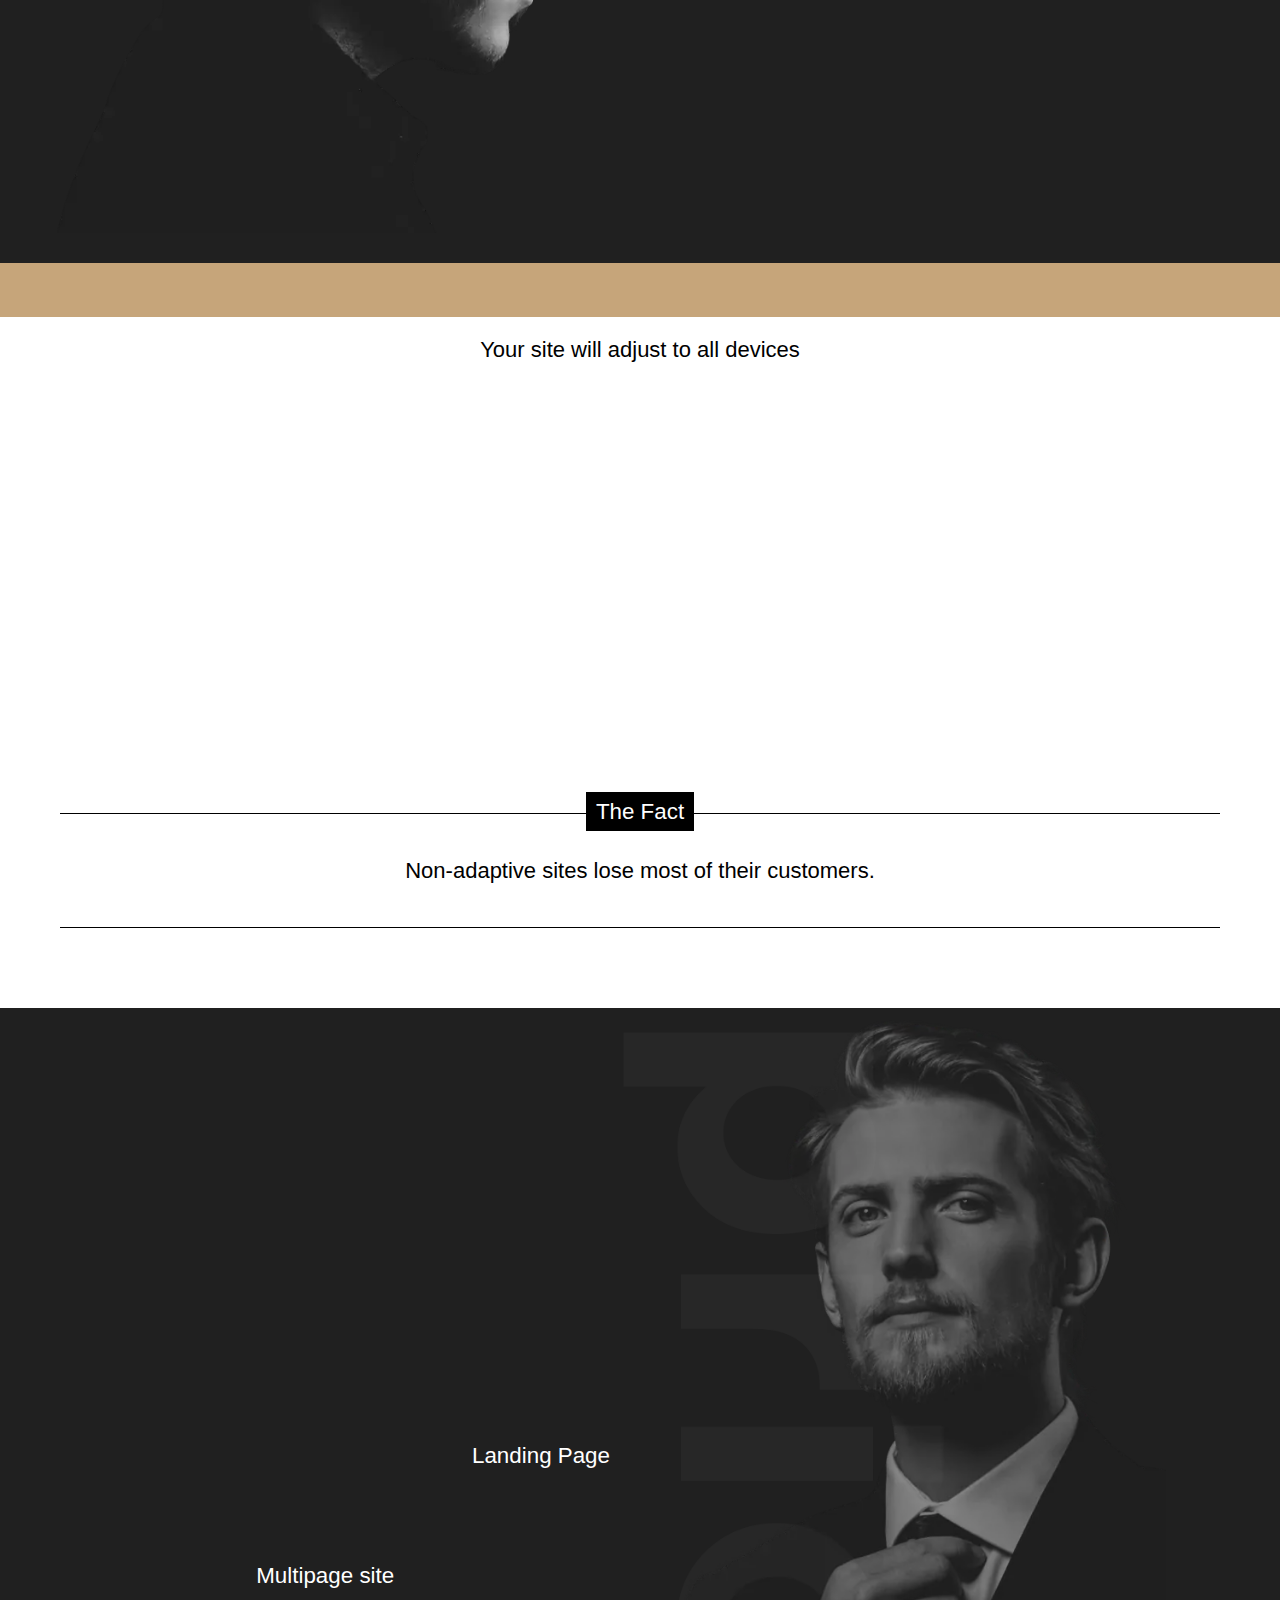
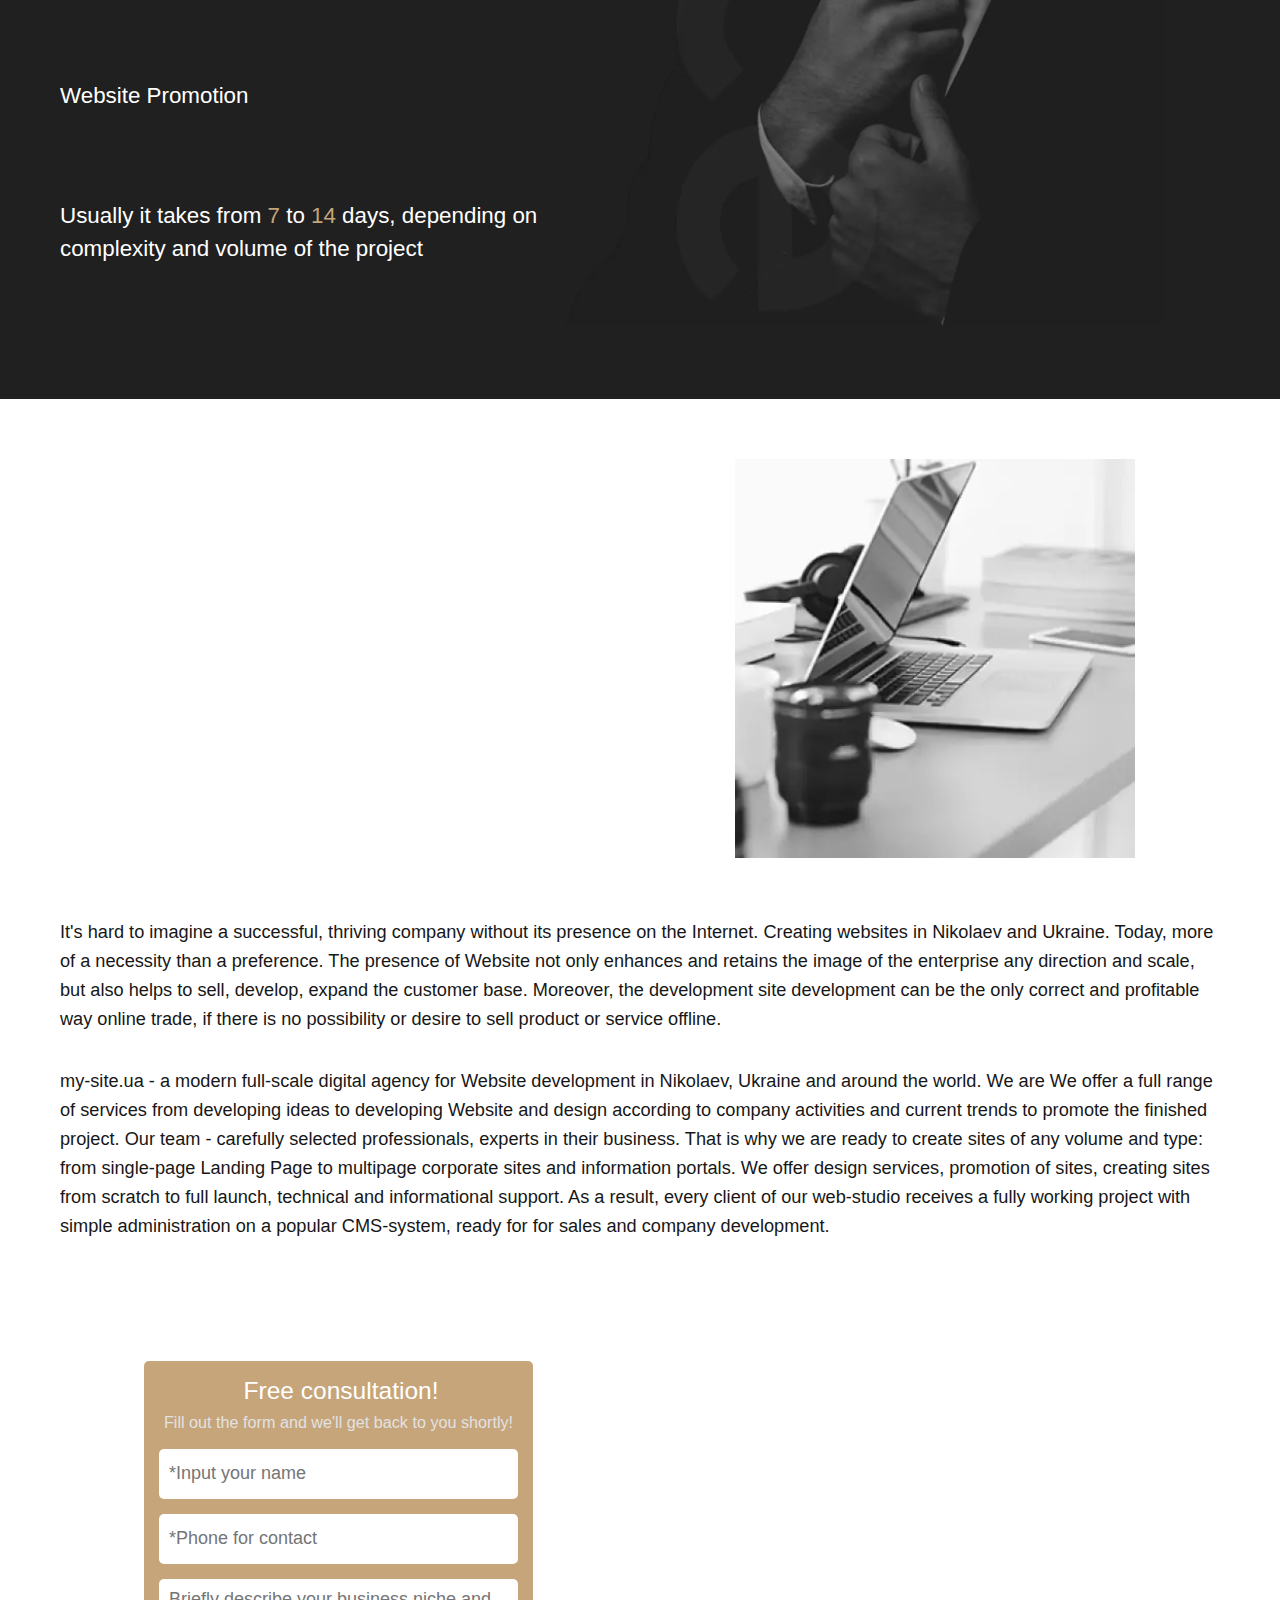
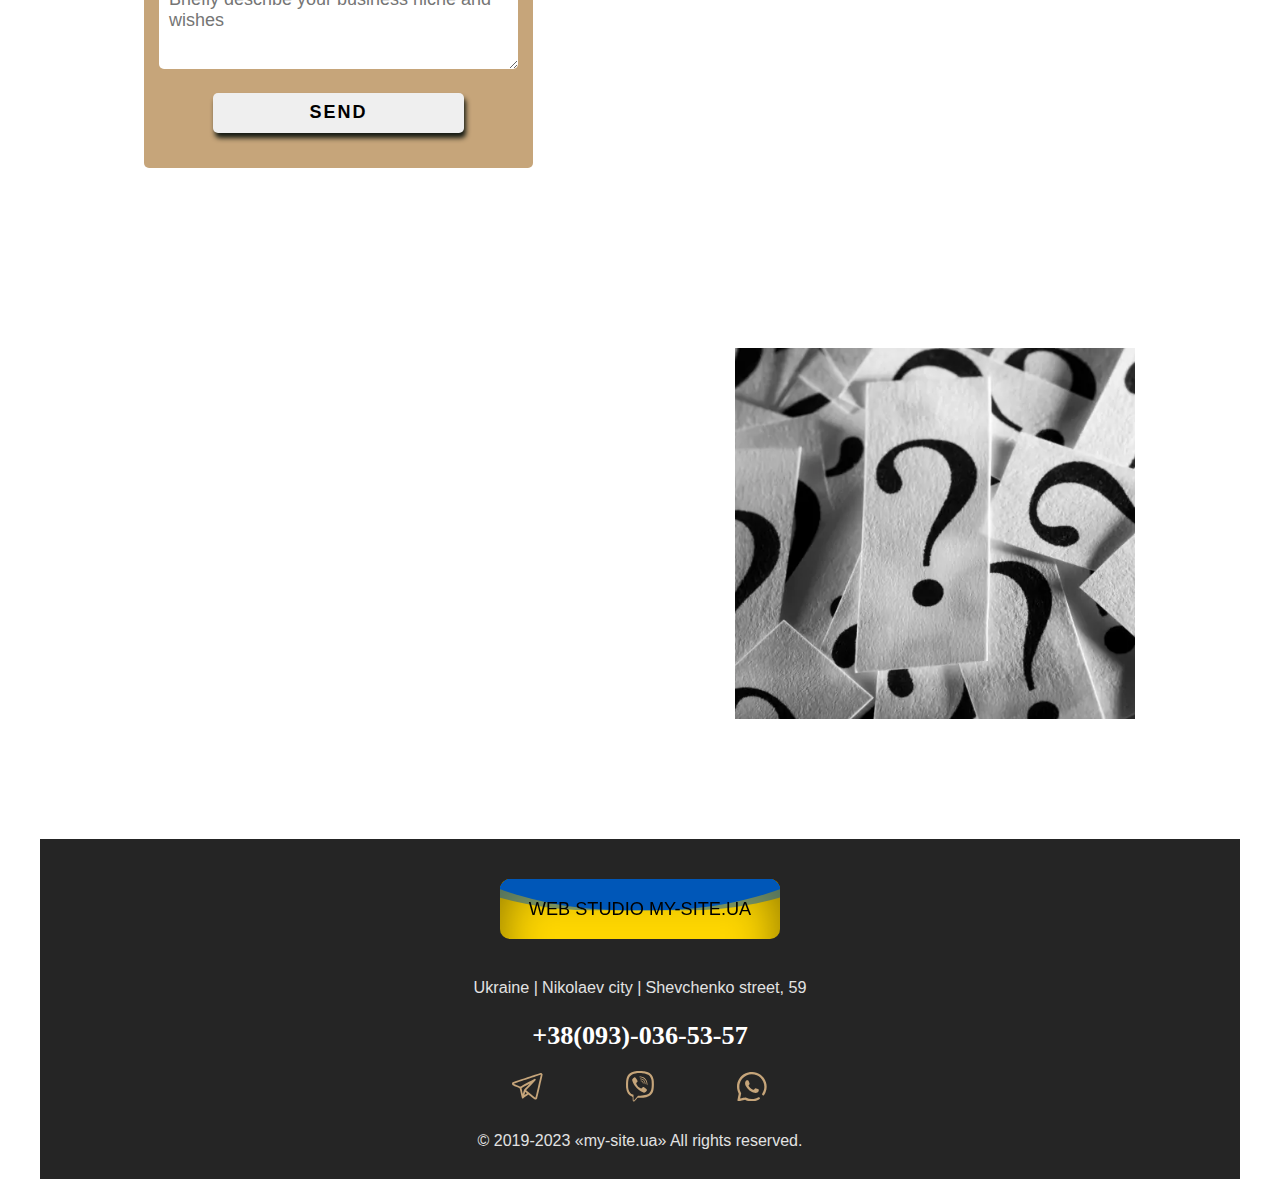
==== commit d3639bfa: "Поменял местами лого и ссылки на соц. сети" ====
--- a/en.html
+++ b/en.html
@@ -40,17 +40,14 @@
     <link rel="stylesheet" href="css/style.css" />
     <title>Development of modern websites in Ukraine</title>
     <script defer src="js/en.js"></script>
+    <meta
+      name="google-site-verification"
+      content="GhAb5Sy5HXSMIzXZQrEIYGLm0sB2SMdjZplYqWndh3U" />
   </head>
   <body>
     <div class="wrapper">
       <header class="header" id="navbar">
         <div class="header__container">
-          <div class="header__logo">
-            <a href="en.html" class="header__logo">
-              <div class="logo_1"><tt>MS</tt></div>
-              <div class="logo_2"><tt>UA</tt></div></a
-            >
-          </div>
           <div class="nav__text">
             <a href="https://t.me/Smile111" target="_blank" rel="nofollow">
               <svg
@@ -89,6 +86,12 @@
                   fill="#c6a57a"></path>
               </svg>
             </a>
+          </div>
+          <div class="header__logo">
+            <a href="en.html" class="header__logo">
+              <div class="logo_1"><tt>MS</tt></div>
+              <div class="logo_2"><tt>UA</tt></div></a
+            >
           </div>
           <div class="header__menu menu">
             <div class="menu__icon">
--- a/css/style.css
+++ b/css/style.css
@@ -223,21 +223,23 @@
   z-index: 5;
   display: flex;
   align-items: center;
-
+  /* padding-right: 4px; */
   flex-direction: column;
-  letter-spacing: 4px;
+  letter-spacing: 3px;
   line-height: 1;
-  font-size: 15px;
+  font-size: 13px;
 }
 .logo_1 {
   padding: 0px 12px 0px 14px;
   color: #ffd700;
   background-color: #0057b8;
+  border-radius: 2px 2px 0 0;
 }
 .logo_2 {
   background-color: #ffd700;
   padding: 0px 12px 0px 14px;
   color: #0057b8;
+  border-radius: 0 0 2px 2px;
 }
 
 .nav__text {
@@ -248,7 +250,6 @@
 }
 .nav__text a {
   padding-left: 8px;
-  padding-right: 8px;
   position: relative;
   top: 2px;
 }
